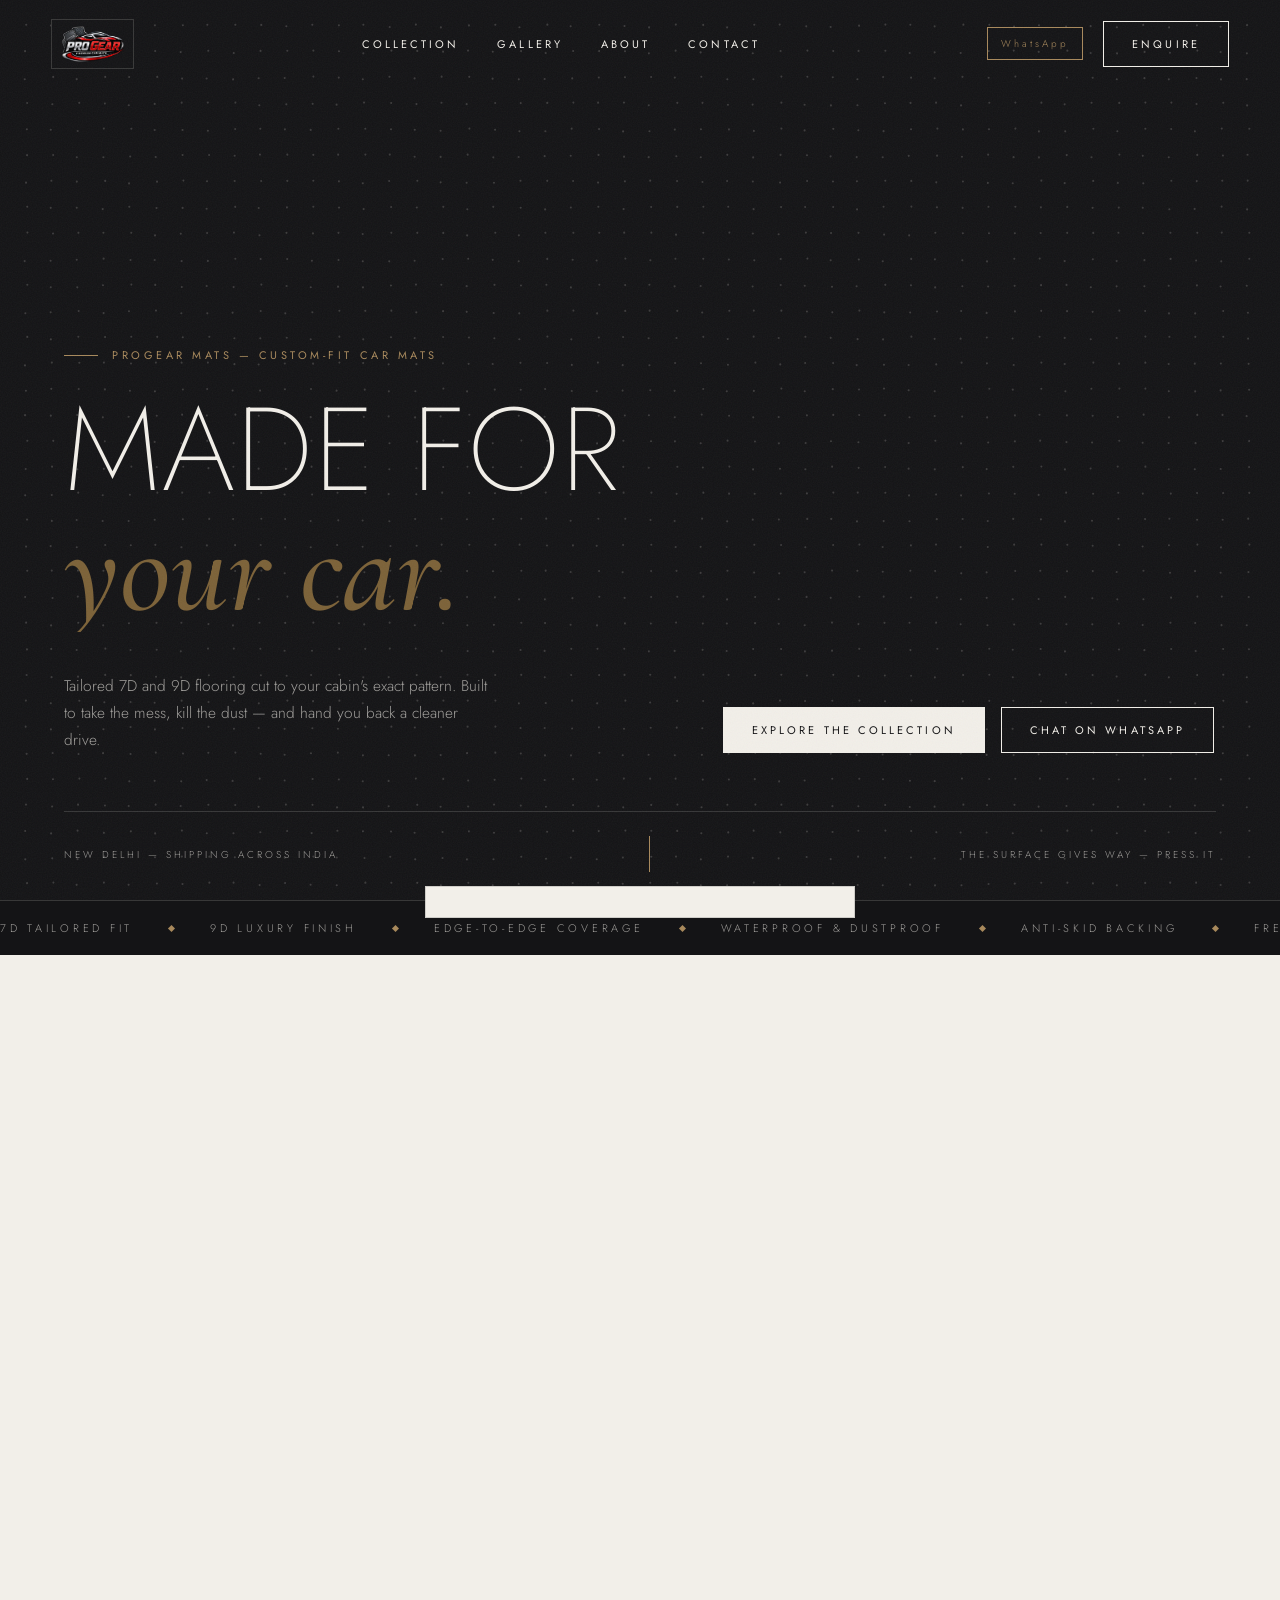
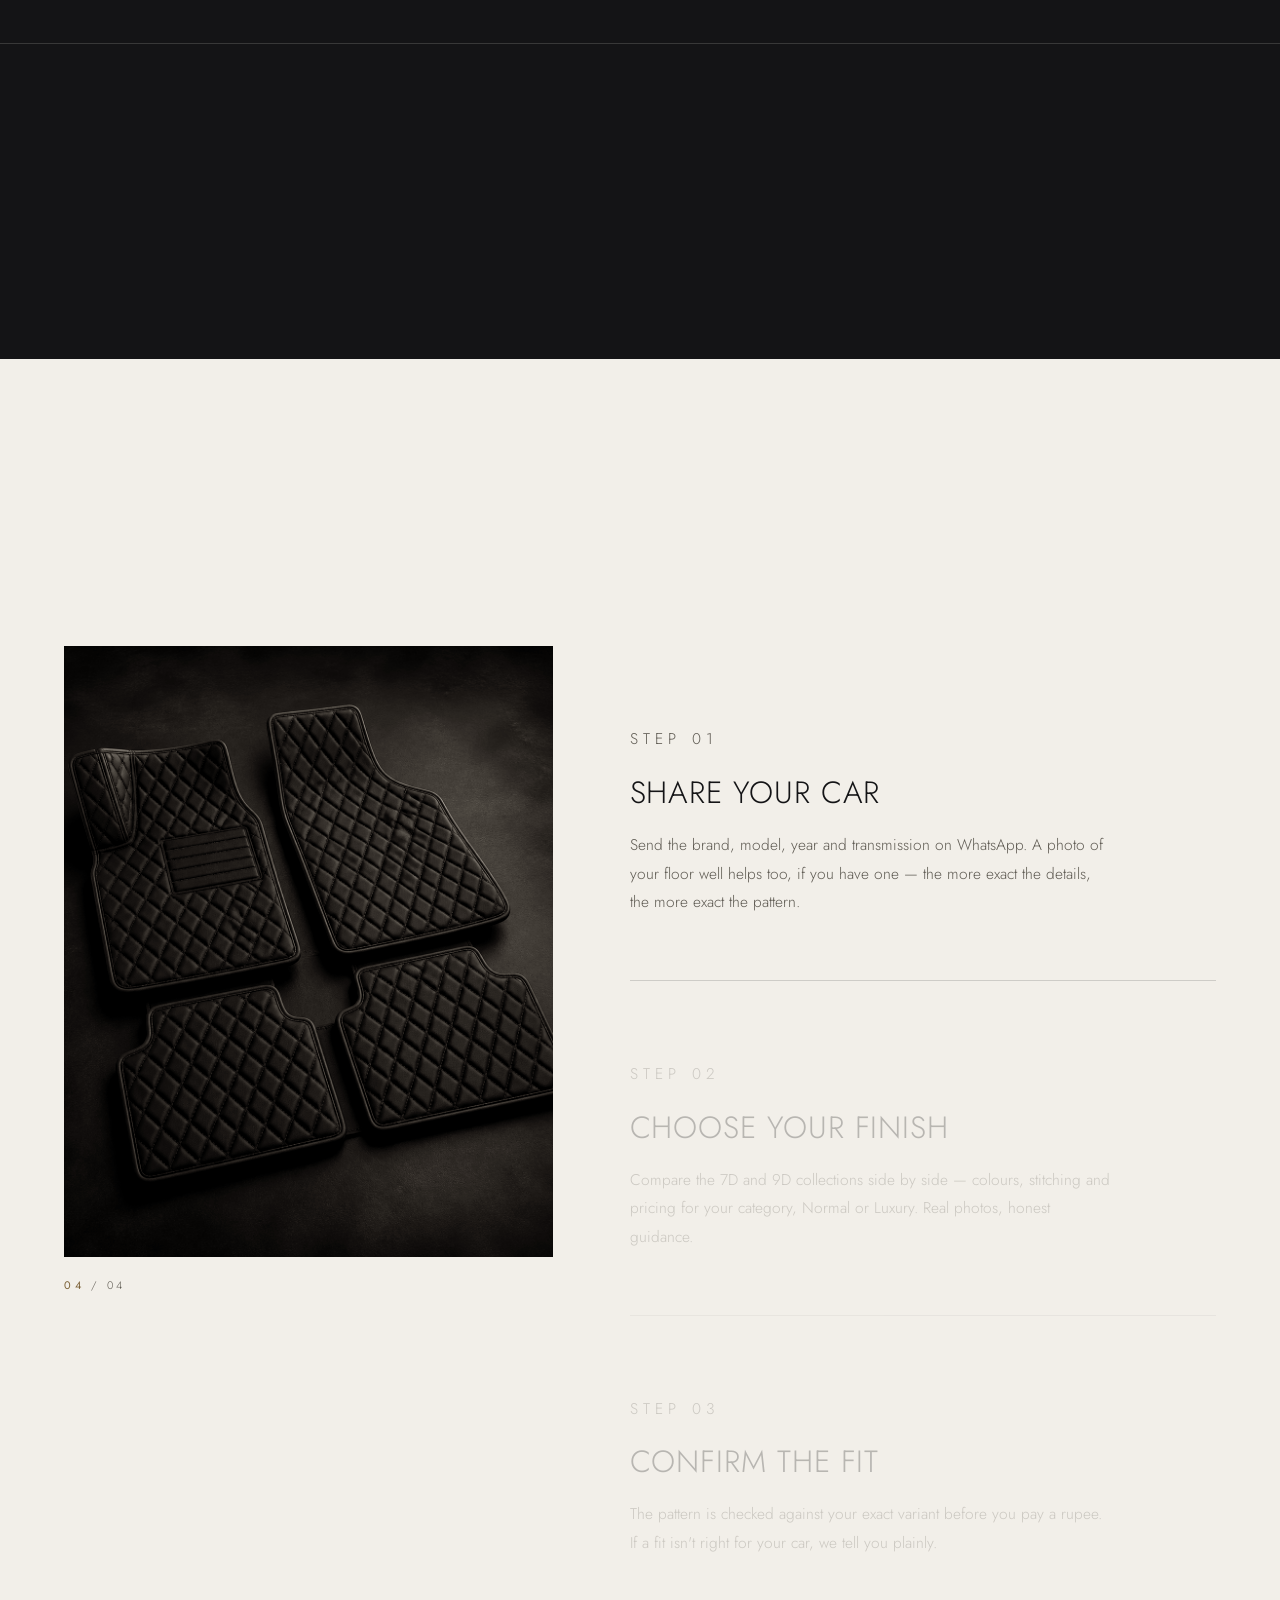
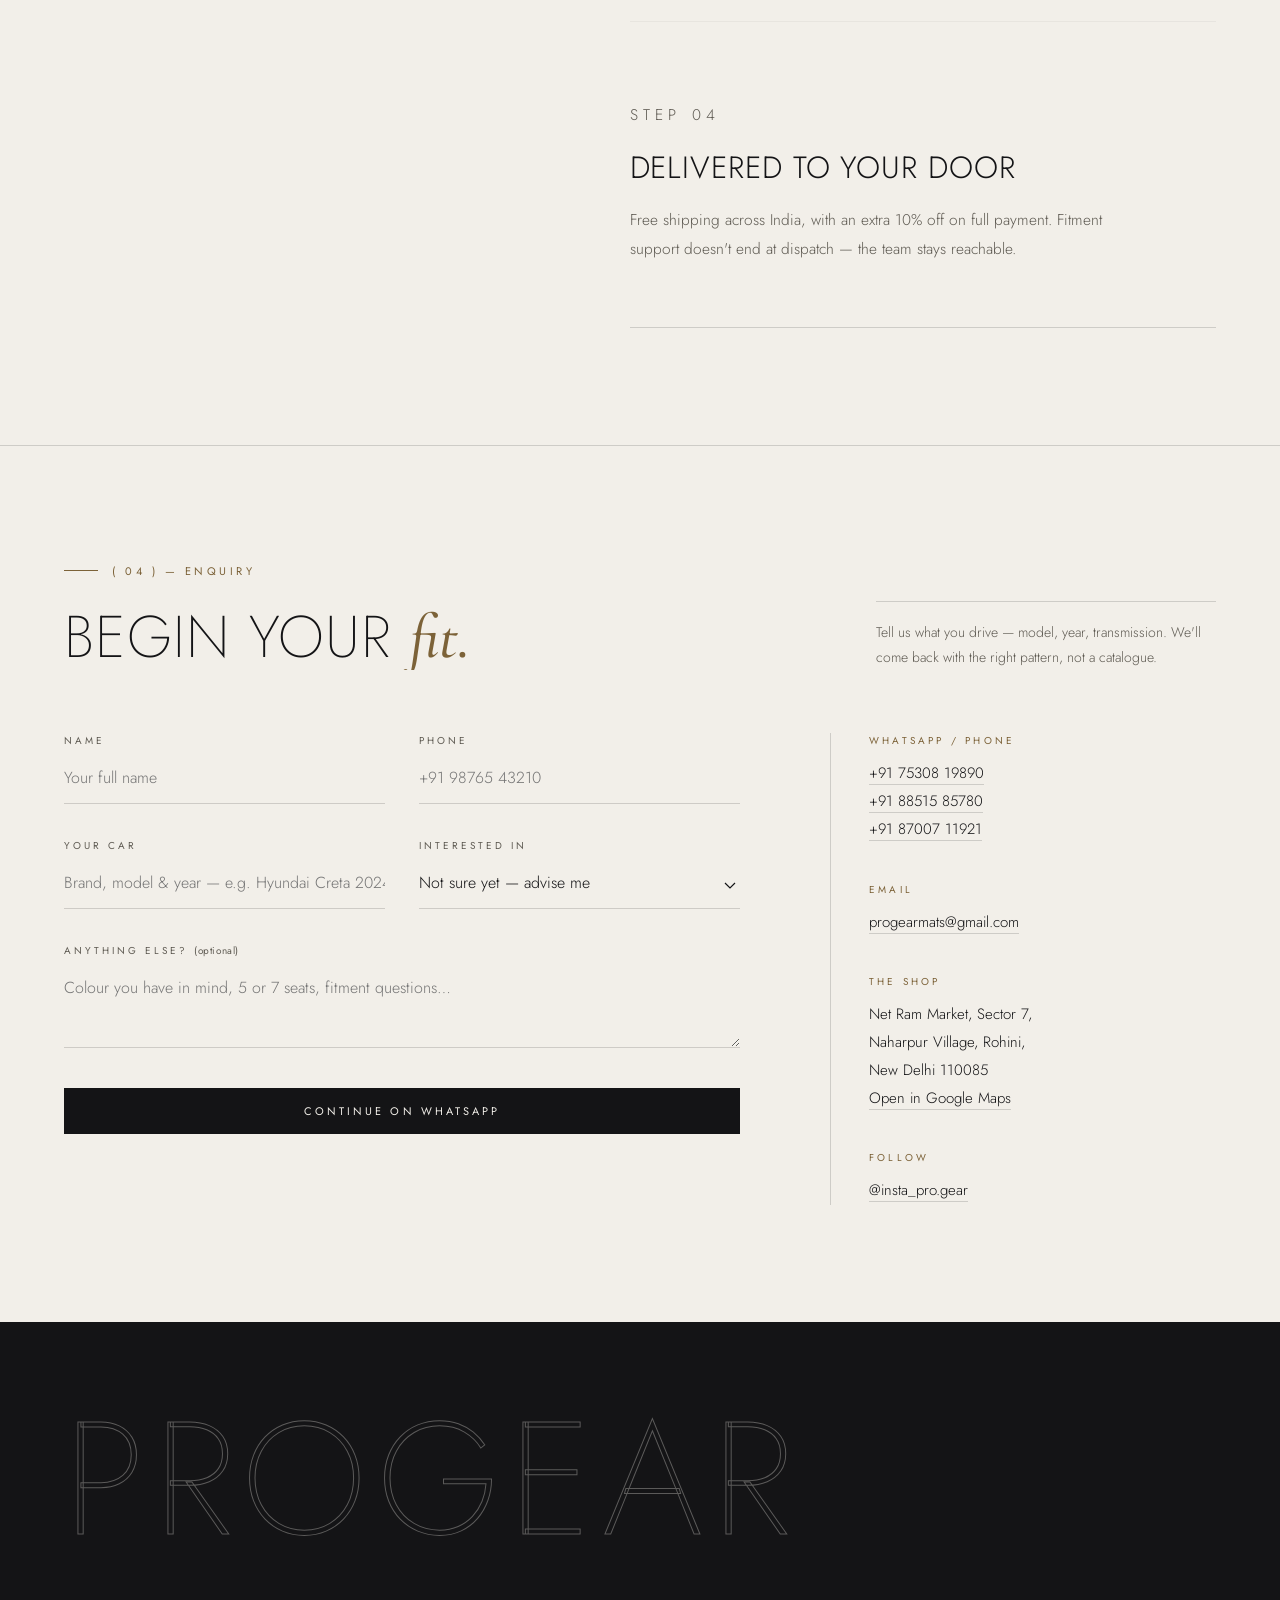
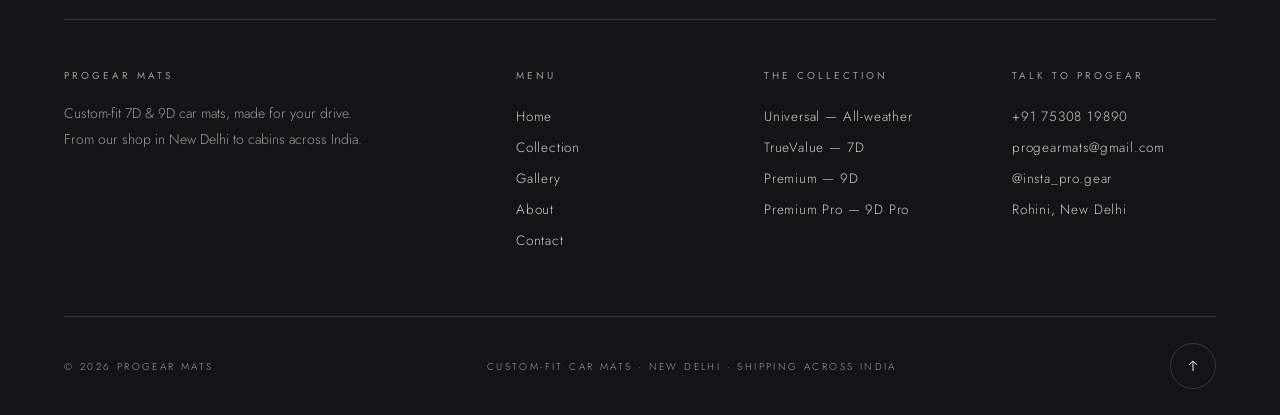
==== index.html @ 714ad8d6 "push" ====
<!DOCTYPE html>
<html lang="en">
<head>
<meta charset="UTF-8">
<meta name="viewport" content="width=device-width, initial-scale=1.0">
<title>ProGear Mats — Premium Custom-Fit Car Mats | New Delhi</title>
<meta name="description" content="Premium custom-fit 7D & 9D car mats from Rohini, New Delhi — shipped across India. Vehicle-specific patterns, colours and edge-to-edge coverage, confirmed on WhatsApp before you order.">
<link rel="icon" href="data:image/svg+xml,%3Csvg xmlns='http://www.w3.org/2000/svg' viewBox='0 0 64 64'%3E%3Crect width='64' height='64' fill='%23141416'/%3E%3Cpath d='M20 20h24v24H20z' fill='none' stroke='%23a8895c' stroke-width='2.5'/%3E%3Cpath d='M32 20l12 12-12 12-12-12z' fill='none' stroke='%23a8895c' stroke-width='2.5'/%3E%3C/svg%3E">
<link rel="preconnect" href="https://fonts.googleapis.com">
<link rel="preconnect" href="https://fonts.gstatic.com" crossorigin>
<link href="https://fonts.googleapis.com/css2?family=Jost:wght@200;300;400;500&family=Cormorant+Garamond:ital,wght@1,400;1,500&display=swap" rel="stylesheet">
<link rel="stylesheet" href="assets/site.css">
</head>
<body class="lock" id="top">

<!-- LOADER -->
<div class="loader" id="loader" aria-hidden="true">
  <div>
    <div class="loader-word">
      <span class="lw"><span style="animation-delay:.15s">P</span></span><span class="lw"><span style="animation-delay:.21s">R</span></span><span class="lw"><span style="animation-delay:.27s">O</span></span><span class="lw gap"></span><span class="lw"><span style="animation-delay:.36s">G</span></span><span class="lw"><span style="animation-delay:.42s">E</span></span><span class="lw"><span style="animation-delay:.48s">A</span></span><span class="lw"><span style="animation-delay:.54s">R</span></span>
    </div>
    <p class="loader-sub">PREMIUM CAR MATS</p>
    <div class="loader-line"><i></i></div>
  </div>
</div>

<div class="cursor-dot" id="cDot"></div>
<div class="cursor-ring" id="cRing"></div>
<div class="grain" aria-hidden="true"></div>

<!-- NAV -->
<header class="nav" id="nav">
  <a class="brand" href="index.html" aria-label="ProGear Mats — home"><span class="brand-logo"><img src="images/brand/progear-logo.png" alt="ProGear Mats — Premium Car Mats"></span></a>
  <nav class="nav-links" aria-label="Primary">
    <a href="shop.html">Collection</a>
    <a href="gallery.html">Gallery</a>
    <a href="about.html">About</a>
    <a href="contact.html">Contact</a>
  </nav>
  <div class="nav-right">
    <a class="chip" href="https://wa.me/917530819890?text=Hi%20ProGear%20Mats!%20Help%20me%20choose%20mats%20for%20my%20car." target="_blank" rel="noreferrer">WhatsApp</a>
    <a class="btn" href="contact.html">Enquire</a>
    <button class="burger" id="burger" aria-label="Menu" aria-expanded="false"><i></i><i></i></button>
  </div>
</header>

<!-- MOBILE MENU -->
<nav class="menu" id="menu" aria-label="Mobile">
  <a class="m-link" href="index.html">Home <svg viewBox="0 0 20 10" width="20" height="10" fill="none"><path d="M0 5h18M14 1l4 4-4 4" stroke="currentColor"/></svg></a>
  <a class="m-link" href="shop.html">Collection <svg viewBox="0 0 20 10" width="20" height="10" fill="none"><path d="M0 5h18M14 1l4 4-4 4" stroke="currentColor"/></svg></a>
  <a class="m-link" href="gallery.html">Gallery <svg viewBox="0 0 20 10" width="20" height="10" fill="none"><path d="M0 5h18M14 1l4 4-4 4" stroke="currentColor"/></svg></a>
  <a class="m-link" href="about.html">About <svg viewBox="0 0 20 10" width="20" height="10" fill="none"><path d="M0 5h18M14 1l4 4-4 4" stroke="currentColor"/></svg></a>
  <a class="m-link" href="contact.html">Contact <svg viewBox="0 0 20 10" width="20" height="10" fill="none"><path d="M0 5h18M14 1l4 4-4 4" stroke="currentColor"/></svg></a>
  <p class="menu-foot">+91 75308 19890 — NEW DELHI</p>
</nav>

<main>
  <!-- HERO -->
  <section class="hero" id="hero">
    <canvas id="field" aria-hidden="true"></canvas>
    <div class="hero-inner wrap" id="heroInner">
      <div class="hero-main">
        <p class="lbl" data-reveal>ProGear Mats — Custom-Fit Car Mats</p>
        <h1>
          <span class="mask" data-reveal><span class="mi">Made for</span></span>
          <span class="mask" data-reveal style="--d:.1s"><span class="mi"><em class="serif">your car.</em></span></span>
        </h1>
        <div class="hero-sub">
          <p data-reveal style="--d:.25s">Tailored 7D and 9D flooring cut to your cabin's exact pattern. Built to take the mess, kill the dust — and hand you back a cleaner drive.</p>
          <div class="hero-ctas" data-reveal style="--d:.35s">
            <a class="btn btn-solid" href="shop.html">Explore the collection</a>
            <a class="btn" href="https://wa.me/917530819890?text=Hi%20ProGear%20Mats!%20Help%20me%20choose%20mats%20for%20my%20car." target="_blank" rel="noreferrer">Chat on WhatsApp</a>
          </div>
        </div>
      </div>
      <div class="hero-meta" data-reveal style="--d:.5s">
        <span>NEW DELHI — SHIPPING ACROSS INDIA</span>
        <span class="scroll-cue" aria-hidden="true"></span>
        <span>
          <span class="hint-cursor">The surface gives way — press it</span>
          <span class="hint-tap">Tap the surface — press it</span>
        </span>
      </div>
    </div>
  </section>

  <!-- MARQUEE -->
  <div class="marquee" aria-hidden="true">
    <div class="mq-track">
      <span>7D tailored fit <i></i> 9D luxury finish <i></i> Edge-to-edge coverage <i></i> Waterproof &amp; dustproof <i></i> Anti-skid backing <i></i> Free shipping across India <i></i></span>
      <span>7D tailored fit <i></i> 9D luxury finish <i></i> Edge-to-edge coverage <i></i> Waterproof &amp; dustproof <i></i> Anti-skid backing <i></i> Free shipping across India <i></i></span>
    </div>
  </div>

  <!-- THE DIFFERENCE -->
  <section class="philo" id="difference">
    <div class="wrap philo-grid">
      <div class="philo-copy">
        <p class="lbl" data-reveal>( 01 ) — The Difference</p>
        <h2 class="h2">
          <span class="mask" data-reveal><span class="mi">The right mat</span></span>
          <span class="mask" data-reveal style="--d:.08s"><span class="mi">changes the <em class="serif">cabin.</em></span></span>
        </h2>
        <p data-reveal style="--d:.2s">ProGear Mats fits <b>premium custom-fit car mats</b> for drivers who want a cleaner, better-finished cabin — without guessing which pattern will work. From our shop in New Delhi, we've equipped daily commuters, weekend SUVs and luxury cabins alike.</p>
        <p data-reveal style="--d:.28s">Our fitment library is built on <b>real vehicles</b>. Share your model, year and variant, and the team confirms the right 7D or 9D pattern before you order. No one-size-fits-all compromises.</p>
      </div>
      <div data-reveal style="--d:.15s">
        <figure class="ph plx"><img src="images/fitments/fortuner/2.jpg" alt="9D mats fitted in a customer's Toyota Fortuner"></figure>
        <p class="ph-cap">Fig. 01 — 9D fitment, Toyota Fortuner</p>
      </div>
    </div>
  </section>

  <!-- REVIEWS QUOTE -->
  <section class="quote tint">
    <div class="wrap">
      <blockquote id="rvQuote" data-reveal>“They are just best in the business. Try once &amp; thank me later.”</blockquote>
      <cite id="rvCite" data-reveal style="--d:.15s">Ghoshit B. — Google review</cite>
      <div class="quote-link" data-reveal style="--d:.3s">
        <a class="slink" href="https://maps.app.goo.gl/ZA1jkoFLoBcjtCaw8" target="_blank" rel="noreferrer">See all reviews on Google
          <svg viewBox="0 0 12 12" width="11" height="11" fill="none" aria-hidden="true"><path d="M1 11L11 1M4 1h7v7" stroke="currentColor"/></svg>
        </a>
      </div>
    </div>
  </section>

  <!-- COLLECTION -->
  <section class="collection dark" id="collection">
    <div class="wrap">
      <div class="col-head">
        <div>
          <p class="lbl" data-reveal>( 02 ) — The Collection</p>
          <h2 class="h2">
            <span class="mask" data-reveal><span class="mi">Four finishes.</span></span>
            <span class="mask" data-reveal style="--d:.08s"><span class="mi">One <em class="serif">standard.</em></span></span>
          </h2>
        </div>
        <p class="col-note" data-reveal style="--d:.15s">Four finishes, engineered as one system — Universal, 7D, 9D and 9D Pro. Open a line for the full specification and pricing.</p>
      </div>

      <div class="plist" id="plist">
        <a class="prow" href="mats-universal.html" data-i="0" data-reveal>
          <span class="p-idx">01</span>
          <span><span class="p-name">Universal</span><span class="p-tag">All-weather · trim-to-fit</span></span>
          <span class="p-meta">From ₹2,099 — every car</span>
          <span class="p-arrow"><svg viewBox="0 0 20 10" width="20" height="10" fill="none" aria-hidden="true"><path d="M0 5h18M14 1l4 4-4 4" stroke="currentColor"/></svg></span>
        </a>
        <a class="prow" href="mats-7d.html" data-i="1" data-reveal style="--d:.06s">
          <span class="p-idx">02</span>
          <span><span class="p-name">TrueValue</span><span class="p-tag">7D · tailored fit</span></span>
          <span class="p-meta">From ₹4,999 — everyday, upgraded</span>
          <span class="p-arrow"><svg viewBox="0 0 20 10" width="20" height="10" fill="none" aria-hidden="true"><path d="M0 5h18M14 1l4 4-4 4" stroke="currentColor"/></svg></span>
        </a>
        <a class="prow" href="mats-9d.html" data-i="2" data-reveal style="--d:.12s">
          <span class="p-idx">03</span>
          <span><span class="p-name">Premium</span><span class="p-tag">9D · luxury finish</span></span>
          <span class="p-meta">From ₹6,999 — edge-to-edge</span>
          <span class="p-arrow"><svg viewBox="0 0 20 10" width="20" height="10" fill="none" aria-hidden="true"><path d="M0 5h18M14 1l4 4-4 4" stroke="currentColor"/></svg></span>
        </a>
        <a class="prow" href="mats-9d-pro.html" data-i="3" data-reveal style="--d:.18s">
          <span class="p-idx">04</span>
          <span><span class="p-name">Premium Pro</span><span class="p-tag">9D Pro · dual tones</span></span>
          <span class="p-meta">From ₹7,499 — the statement</span>
          <span class="p-arrow"><svg viewBox="0 0 20 10" width="20" height="10" fill="none" aria-hidden="true"><path d="M0 5h18M14 1l4 4-4 4" stroke="currentColor"/></svg></span>
        </a>
      </div>
    </div>

    <!-- NUMBERS -->
    <div class="numbers" id="numbers">
      <div class="wrap nums">
        <div class="num" data-reveal>
          <p class="num-v"><span class="unit">₹</span><span class="count" data-to="2099">0</span></p>
          <p class="num-k">Starting price,<br>all-weather set</p>
        </div>
        <div class="num" data-reveal style="--d:.08s">
          <p class="num-v"><span class="count" data-to="15">0</span></p>
          <p class="num-k">Real fitments<br>in the gallery</p>
        </div>
        <div class="num" data-reveal style="--d:.16s">
          <p class="num-v"><span class="count" data-to="10">0</span><span class="unit">% off</span></p>
          <p class="num-k">On full payment,<br>any collection</p>
        </div>
        <div class="num" data-reveal style="--d:.24s">
          <p class="num-v"><span class="count" data-to="4">0</span></p>
          <p class="num-k">Finishes, engineered<br>as one system</p>
        </div>
      </div>
    </div>
  </section>

  <!-- PROCESS -->
  <section class="craft" id="process">
    <div class="wrap">
      <p class="lbl" data-reveal>( 03 ) — How It Works</p>
      <h2 class="h2">
        <span class="mask" data-reveal><span class="mi">Shared, matched, <em class="serif">confirmed.</em></span></span>
      </h2>
      <div class="craft-grid">
        <div class="craft-left" data-reveal>
          <div class="craft-media" id="craftMedia">
            <img src="images/fitments/fortuner/1.jpg" alt="Custom mats fitted in a customer's car" class="on">
            <img src="images/collections/9d/02.jpg" alt="Coffee 9D finish, stitched detail">
            <img src="images/fitments/safari/2.jpg" alt="Pattern checked in a Tata Safari">
            <img src="images/studio/red-diamond.jpg" alt="A finished ProGear set, ready to ship">
          </div>
          <p class="craft-count"><span id="craftNum">01</span> / 04</p>
        </div>
        <div class="craft-steps" id="craftSteps">
          <div class="cstep on" data-step="0">
            <p class="cs-n">STEP 01</p>
            <h3>Share your car</h3>
            <p>Send the brand, model, year and transmission on WhatsApp. A photo of your floor well helps too, if you have one — the more exact the details, the more exact the pattern.</p>
          </div>
          <div class="cstep" data-step="1">
            <p class="cs-n">STEP 02</p>
            <h3>Choose your finish</h3>
            <p>Compare the 7D and 9D collections side by side — colours, stitching and pricing for your category, Normal or Luxury. Real photos, honest guidance.</p>
          </div>
          <div class="cstep" data-step="2">
            <p class="cs-n">STEP 03</p>
            <h3>Confirm the fit</h3>
            <p>The pattern is checked against your exact variant before you pay a rupee. If a fit isn't right for your car, we tell you plainly.</p>
          </div>
          <div class="cstep" data-step="3">
            <p class="cs-n">STEP 04</p>
            <h3>Delivered to your door</h3>
            <p>Free shipping across India, with an extra 10% off on full payment. Fitment support doesn't end at dispatch — the team stays reachable.</p>
          </div>
        </div>
      </div>
    </div>
  </section>

  <!-- ENQUIRY -->
  <section class="contact" id="enquire">
    <div class="wrap">
      <div class="col-head">
        <div>
          <p class="lbl" data-reveal>( 04 ) — Enquiry</p>
          <h2 class="h2">
            <span class="mask" data-reveal><span class="mi">Begin your <em class="serif">fit.</em></span></span>
          </h2>
        </div>
        <p class="ct-blurb" data-reveal style="--d:.12s">Tell us what you drive — model, year, transmission. We'll come back with the right pattern, not a catalogue.</p>
      </div>

      <div class="ct-grid">
        <form id="cForm" class="wa-form" novalidate data-reveal>
          <div class="frow">
            <div class="field">
              <label for="fName">Name</label>
              <input id="fName" type="text" autocomplete="name" placeholder="Your full name">
              <span class="err"></span>
            </div>
            <div class="field">
              <label for="fPhone">Phone</label>
              <input id="fPhone" type="tel" autocomplete="tel" placeholder="+91 98765 43210">
              <span class="err"></span>
            </div>
          </div>
          <div class="frow">
            <div class="field">
              <label for="fCar">Your car</label>
              <input id="fCar" type="text" placeholder="Brand, model &amp; year — e.g. Hyundai Creta 2024">
              <span class="err"></span>
            </div>
            <div class="field">
              <label for="fInterest">Interested in</label>
              <select id="fInterest">
                <option>Not sure yet — advise me</option>
                <option>Universal — All-weather</option>
                <option>TrueValue — 7D</option>
                <option>Premium — 9D</option>
                <option>Premium Pro — 9D Pro</option>
              </select>
              <span class="err"></span>
            </div>
          </div>
          <div class="field">
            <label for="fMsg">Anything else? <em class="opt-note">(optional)</em></label>
            <textarea id="fMsg" placeholder="Colour you have in mind, 5 or 7 seats, fitment questions…"></textarea>
            <span class="err"></span>
          </div>
          <button class="btn btn-submit" type="submit">Continue on WhatsApp</button>
          <p id="formOk">
            <svg width="14" height="14" viewBox="0 0 14 14" fill="none" aria-hidden="true"><path d="M1.5 7.5l3.6 3.6L12.5 3" stroke="currentColor" stroke-width="1.4"/></svg>
            Opening WhatsApp — your details are pre-filled.
          </p>
        </form>

        <aside class="ct-info" data-reveal style="--d:.15s">
          <div class="ci">
            <h4>WhatsApp / Phone</h4>
            <p><a href="tel:+917530819890">+91 75308 19890</a><br><a href="tel:+918851585780">+91 88515 85780</a><br><a href="tel:+918700711921">+91 87007 11921</a></p>
          </div>
          <div class="ci">
            <h4>Email</h4>
            <p><a href="mailto:progearmats@gmail.com">progearmats@gmail.com</a></p>
          </div>
          <div class="ci">
            <h4>The Shop</h4>
            <p>Net Ram Market, Sector 7,<br>Naharpur Village, Rohini,<br>New Delhi 110085<br><a href="https://maps.app.goo.gl/ZA1jkoFLoBcjtCaw8" target="_blank" rel="noreferrer">Open in Google Maps</a></p>
          </div>
          <div class="ci">
            <h4>Follow</h4>
            <p><a href="https://www.instagram.com/insta_pro.gear/" target="_blank" rel="noreferrer">@insta_pro.gear</a></p>
          </div>
        </aside>
      </div>
    </div>
  </section>
</main>

<!-- FOOTER -->
<footer>
  <div class="wrap">
    <h2 class="foot-giant" aria-hidden="true">ProGear</h2>
    <div class="foot-grid">
      <div>
        <p class="fh">ProGear Mats</p>
        <p class="foot-blurb">Custom-fit 7D &amp; 9D car mats, made for your drive. From our shop in New Delhi to cabins across India.</p>
      </div>
      <div>
        <p class="fh">Menu</p>
        <a class="flink" href="index.html">Home</a>
        <a class="flink" href="shop.html">Collection</a>
        <a class="flink" href="gallery.html">Gallery</a>
        <a class="flink" href="about.html">About</a>
        <a class="flink" href="contact.html">Contact</a>
      </div>
      <div>
        <p class="fh">The Collection</p>
        <a class="flink" href="mats-universal.html">Universal — All-weather</a>
        <a class="flink" href="mats-7d.html">TrueValue — 7D</a>
        <a class="flink" href="mats-9d.html">Premium — 9D</a>
        <a class="flink" href="mats-9d-pro.html">Premium Pro — 9D Pro</a>
      </div>
      <div>
        <p class="fh">Talk to ProGear</p>
        <a class="flink" href="tel:+917530819890">+91 75308 19890</a>
        <a class="flink" href="mailto:progearmats@gmail.com">progearmats@gmail.com</a>
        <a class="flink" href="https://www.instagram.com/insta_pro.gear/" target="_blank" rel="noreferrer">@insta_pro.gear</a>
        <a class="flink" href="https://maps.app.goo.gl/ZA1jkoFLoBcjtCaw8" target="_blank" rel="noreferrer">Rohini, New Delhi</a>
      </div>
    </div>
    <div class="foot-bot">
      <span>© 2026 ProGear Mats</span>
      <span>Custom-fit car mats · New Delhi · Shipping across India</span>
      <a class="top-btn" href="#top" aria-label="Back to top">
        <svg width="10" height="12" viewBox="0 0 10 12" fill="none" aria-hidden="true"><path d="M5 11V1M1 5l4-4 4 4" stroke="currentColor"/></svg>
      </a>
    </div>
  </div>
</footer>

<!-- PEEK PREVIEW -->
<div class="peek" id="peek" aria-hidden="true">
  <div class="ptile"><small>ProGear Essentials</small><strong>Every car. <em>Every day.</em></strong></div>
  <img src="images/collections/7d/01-full-black.jpg" alt="">
  <img src="images/collections/9d/04.jpg" alt="">
  <img src="images/collections/9d-pro/01.jpg" alt="">
</div>

<!-- WHATSAPP FLOAT -->
<a class="wa-float" id="waFloat" href="https://wa.me/917530819890?text=Hi%20ProGear%20Mats%2C%20help%20me%20choose%20mats%20for%20my%20car." target="_blank" rel="noreferrer">
  <svg width="18" height="18" viewBox="0 0 24 24" fill="currentColor" aria-hidden="true"><path d="M12 2a10 10 0 0 0-8.6 15.1L2 22l5-1.3A10 10 0 1 0 12 2zm0 18.2c-1.5 0-2.9-.4-4.1-1.1l-.3-.2-3 .8.8-2.9-.2-.3A8.2 8.2 0 1 1 12 20.2zm4.6-6.1c-.3-.1-1.5-.7-1.7-.8-.2-.1-.4-.1-.6.1-.2.3-.6.8-.8 1-.1.2-.3.2-.5.1a6.7 6.7 0 0 1-3.3-2.9c-.3-.4 0-.5.1-.7l.4-.5c.1-.2.2-.3.3-.5v-.5c0-.1-.6-1.4-.8-1.9-.2-.5-.4-.4-.6-.4h-.5c-.2 0-.5.1-.7.3-.2.3-.9.9-.9 2.2s.9 2.5 1.1 2.7c.1.2 1.8 2.8 4.4 3.9.6.3 1.1.4 1.5.6.6.2 1.2.2 1.6.1.5-.1 1.5-.6 1.7-1.2.2-.6.2-1.1.2-1.2-.1-.1-.2-.2-.5-.3z"/></svg>
  <span>WhatsApp us</span>
</a>

<!-- TOAST -->
<div class="toast" id="toast" role="status">
  <span id="toastLabel"></span>
  <span id="toastMsg"></span>
</div>

<script src="assets/site.js"></script>
</body>
</html>
---- assets/site.css ----
/* ============================================================
   PROGEAR MATS — site stylesheet
   Design language carried over from progear-mats.html
   (editorial dark/ivory system, Jost + Cormorant Garamond,
   bronze accent, thin rules, mask reveals, custom cursor)
   ============================================================ */

/* ============ BASE ============ */
*{margin:0;padding:0;box-sizing:border-box}
:root{
  --ink:#141416; --ink2:#1b1b1e;
  --paper:#f2efe9; --paper2:#e9e5db;
  --mut:#5f5b53; --mutd:rgba(242,239,233,.62);
  --linel:rgba(20,20,22,.16); --lined:rgba(242,239,233,.16);
  --acc:#a8895c; --accd:#7c6238;
  --navh:88px;
  --ease:cubic-bezier(.19,1,.22,1);
}
html{scroll-behavior:smooth;scroll-padding-top:110px}
body{font-family:'Jost',sans-serif;font-weight:300;background:var(--paper);color:var(--ink);-webkit-font-smoothing:antialiased;overflow-x:hidden}
body.lock{overflow:hidden}
::selection{background:var(--acc);color:var(--ink)}
img{display:block;max-width:100%}
a{color:inherit;text-decoration:none}
button{font:inherit;background:none;border:0;color:inherit;cursor:pointer}
::-webkit-scrollbar{width:9px}
::-webkit-scrollbar-track{background:var(--paper)}
::-webkit-scrollbar-thumb{background:#b9b2a4;border:2px solid var(--paper)}
@media(pointer:fine){body,a,button,input,select,textarea,label{cursor:none}}

.wrap{width:min(1440px,100%);margin:0 auto;padding-inline:clamp(20px,5vw,72px)}
.lbl{display:flex;align-items:center;gap:14px;font-size:11px;letter-spacing:.32em;text-transform:uppercase;font-weight:400;color:var(--accd)}
.lbl::before{content:'';width:34px;height:1px;background:var(--accd);flex:none}
.dark .lbl{color:var(--acc)}.dark .lbl::before{background:var(--acc)}
.h2{font-weight:200;text-transform:uppercase;letter-spacing:.015em;line-height:1.05;font-size:clamp(2.2rem,4.6vw,4.1rem);margin-top:26px}
.h1{font-weight:200;text-transform:uppercase;letter-spacing:.01em;line-height:1.02;font-size:clamp(2.7rem,6.8vw,5.8rem);margin-top:26px}
.serif{font-family:'Cormorant Garamond',serif;font-style:italic;font-weight:500;text-transform:none;font-size:1.06em;letter-spacing:0;color:var(--accd)}
.dark .serif{color:var(--acc)}
.dark{background:var(--ink);color:var(--paper)}
.tint{background:var(--paper2)}
.lede{max-width:560px;color:var(--mut);line-height:1.85;font-size:15.5px;margin-top:28px}
.dark .lede{color:var(--mutd)}

/* ============ REVEALS ============ */
[data-reveal]{opacity:0;transform:translateY(30px);transition:opacity .9s var(--ease),transform 1.05s var(--ease);transition-delay:var(--d,0s)}
[data-reveal].in{opacity:1;transform:none}
.mask{display:block;overflow:hidden}
.mask[data-reveal]{opacity:1;transform:none}
.mask .mi{display:block;transform:translateY(115%);transition:transform 1.2s var(--ease) var(--d,0s)}
.mask[data-reveal].in .mi{transform:none}

/* ============ GRAIN / CURSOR ============ */
.grain{position:fixed;inset:0;z-index:95;pointer-events:none;opacity:.05;background:url("data:image/svg+xml,%3Csvg xmlns='http://www.w3.org/2000/svg' width='180' height='180'%3E%3Cfilter id='n'%3E%3CfeTurbulence type='fractalNoise' baseFrequency='0.8' numOctaves='2' stitchTiles='stitch'/%3E%3C/filter%3E%3Crect width='180' height='180' filter='url(%23n)'/%3E%3C/svg%3E") repeat;background-size:180px}
.cursor-dot,.cursor-ring{position:fixed;top:0;left:0;pointer-events:none;z-index:100;border-radius:50%;opacity:0;transition:opacity .4s}
.cursor-dot.live,.cursor-ring.live{opacity:1}
.cursor-dot{width:6px;height:6px;margin:-3px 0 0 -3px;background:var(--acc)}
.cursor-ring{width:36px;height:36px;margin:-18px 0 0 -18px;border:1px solid rgba(168,137,92,.75);transition:width .35s var(--ease),height .35s var(--ease),margin .35s var(--ease),opacity .4s,border-color .35s}
.cursor-ring.grow{width:64px;height:64px;margin:-32px 0 0 -32px;border-color:rgba(168,137,92,.4)}
@media(pointer:coarse){.cursor-dot,.cursor-ring{display:none}}

/* ============ LOADER (home) ============ */
.loader{position:fixed;inset:0;background:var(--ink);z-index:120;display:grid;place-items:center;transition:transform .9s cubic-bezier(.76,0,.24,1)}
.loader.done{transform:translateY(-101%)}
.loader-word{display:flex;font-size:clamp(2.4rem,7vw,5rem);font-weight:200;letter-spacing:.14em;color:var(--paper)}
.lw{overflow:hidden;display:inline-block}
.lw.gap{width:.45em}
.lw span{display:inline-block;transform:translateY(115%);animation:lup .9s var(--ease) forwards}
@keyframes lup{to{transform:none}}
.loader-sub{margin-top:18px;font-size:10px;letter-spacing:.52em;color:var(--mutd);text-align:center;text-indent:.52em;opacity:0;animation:lfade .8s .95s forwards}
@keyframes lfade{to{opacity:1}}
.loader-line{width:min(300px,54vw);height:1px;background:var(--lined);margin:28px auto 0}
.loader-line i{display:block;height:100%;background:var(--acc);transform:scaleX(0);transform-origin:left;animation:lln 1.5s .35s cubic-bezier(.65,0,.35,1) forwards}
@keyframes lln{to{transform:scaleX(1)}}

/* ============ NAV ============ */
.nav{position:fixed;top:0;left:0;right:0;z-index:80;display:flex;align-items:center;justify-content:space-between;height:var(--navh);padding-inline:clamp(20px,4vw,56px);color:var(--paper);border-bottom:1px solid transparent;transition:background .5s,height .5s var(--ease),border-color .5s,color .5s}
.nav.scrolled{background:var(--paper);color:var(--ink);border-bottom-color:var(--linel);height:72px}
.nav.on-light{color:var(--ink)}
.nav.on-light .btn:hover,.nav.scrolled .btn:hover{background:var(--ink);color:var(--paper);border-color:var(--ink)}
body.menu-open .nav{background:transparent;color:var(--paper);border-bottom-color:transparent;height:var(--navh)}
.brand{display:flex;align-items:center}
.brand-logo{display:flex;align-items:center;height:50px;padding:5px 9px;background:var(--ink);border:1px solid var(--lined);transition:border-color .5s}
.brand-logo img{height:100%;width:auto;display:block}
.nav-links{display:flex;gap:38px}
.nav-links a{position:relative;font-size:11px;letter-spacing:.28em;text-transform:uppercase;font-weight:400}
.nav-links a::after{content:'';position:absolute;left:0;bottom:-7px;width:100%;height:1px;background:currentColor;transform:scaleX(0);transform-origin:right;transition:transform .5s var(--ease)}
.nav-links a:hover::after,.nav-links a.active::after{transform:scaleX(1);transform-origin:left}
.nav-right{display:flex;align-items:center;gap:20px}
.chip{font-size:10px;letter-spacing:.3em;border:1px solid var(--acc);color:var(--acc);padding:8px 13px;transition:background .35s,color .35s}
.chip:hover{background:var(--acc);color:var(--ink)}
.btn{display:inline-flex;align-items:center;justify-content:center;gap:12px;font-size:11px;letter-spacing:.28em;text-transform:uppercase;font-weight:400;padding:14px 28px;border:1px solid currentColor;transition:background .45s var(--ease),color .45s var(--ease),border-color .45s var(--ease)}
.nav .btn:hover{background:var(--paper);color:var(--ink);border-color:var(--paper)}
.nav.scrolled .btn:hover{background:var(--ink);color:var(--paper);border-color:var(--ink)}
.dark .btn:hover{background:var(--paper);color:var(--ink);border-color:var(--paper)}
.burger{display:none;width:42px;height:42px;position:relative}
.burger i{position:absolute;left:9px;right:9px;height:1px;background:currentColor;transition:transform .45s var(--ease),top .45s var(--ease)}
.burger i:first-child{top:16px}.burger i:last-child{top:25px}
.burger.x i:first-child{top:20.5px;transform:rotate(45deg)}
.burger.x i:last-child{top:20.5px;transform:rotate(-45deg)}

/* ============ MENU (mobile) ============ */
.menu{position:fixed;inset:0;background:var(--ink);color:var(--paper);z-index:75;display:flex;flex-direction:column;justify-content:center;padding:0 clamp(24px,8vw,80px);clip-path:inset(0 0 100% 0);visibility:hidden;transition:clip-path .7s var(--ease),visibility 0s .7s}
.menu.open{clip-path:inset(0 0 0 0);visibility:visible;transition:clip-path .7s var(--ease)}
.m-link{font-size:clamp(1.9rem,7.5vw,3rem);font-weight:200;text-transform:uppercase;letter-spacing:.04em;padding:16px 0;border-bottom:1px solid var(--lined);display:flex;justify-content:space-between;align-items:center;opacity:0;transform:translateY(24px);transition:opacity .5s,transform .6s var(--ease),color .3s}
.m-link svg{width:22px;color:var(--acc)}
.m-link:hover{color:var(--acc)}
.menu.open .m-link{opacity:1;transform:none}
.menu.open .m-link:nth-child(2){transition-delay:.08s}
.menu.open .m-link:nth-child(3){transition-delay:.15s}
.menu.open .m-link:nth-child(4){transition-delay:.22s}
.menu.open .m-link:nth-child(5){transition-delay:.29s}
.menu.open .m-link:nth-child(6){transition-delay:.36s}
.menu-foot{margin-top:44px;font-size:10.5px;letter-spacing:.3em;color:var(--mutd);text-transform:uppercase}

/* ============ HERO (home) ============ */
.hero{position:relative;min-height:100svh;background:var(--ink);color:var(--paper);display:flex;overflow:hidden}
#field{position:absolute;inset:0;z-index:0}
.hero-inner{position:relative;z-index:2;display:flex;flex-direction:column;flex:1;width:100%;pointer-events:none}
.hero-inner a{pointer-events:auto}
.hero-main{margin-top:auto;padding-top:calc(var(--navh) + 5vh);max-width:1150px}
.hero .lbl{color:var(--acc)}.hero .lbl::before{background:var(--acc)}
h1{font-size:clamp(3.1rem,9.2vw,8rem);font-weight:200;letter-spacing:.01em;line-height:.99;text-transform:uppercase;margin-top:28px}
.hero-sub{display:flex;flex-wrap:wrap;gap:34px;align-items:flex-end;justify-content:space-between;margin-top:40px}
.hero-sub p{max-width:430px;color:var(--mutd);font-size:15.5px;line-height:1.75}
.hero-ctas{display:flex;gap:16px;flex-wrap:wrap}
.btn-solid{background:var(--paper);color:var(--ink);border-color:var(--paper)}
.btn-solid:hover{background:transparent;color:var(--paper);border-color:var(--paper)}
.hero .btn:not(.btn-solid):hover{background:var(--paper);color:var(--ink);border-color:var(--paper)}
.hero-meta{display:flex;justify-content:space-between;align-items:center;gap:24px;flex-wrap:wrap;padding:24px 0 28px;margin-top:58px;border-top:1px solid var(--lined);font-size:10px;letter-spacing:.3em;text-transform:uppercase;color:var(--mutd)}
.scroll-cue{width:1px;height:36px;position:relative;overflow:hidden;flex:none}
.scroll-cue::after{content:'';position:absolute;inset:0;background:var(--acc);animation:cue 2.2s var(--ease) infinite}
@keyframes cue{0%{transform:translateY(-100%)}55%{transform:translateY(0)}100%{transform:translateY(102%)}}
@media(pointer:fine){.hint-tap{display:none}}
@media(pointer:coarse){.hint-cursor{display:none}}

/* ============ MARQUEE ============ */
.marquee{background:var(--ink);color:var(--mutd);border-top:1px solid var(--lined);overflow:hidden;padding:19px 0}
.mq-track{display:flex;width:max-content;animation:mq 38s linear infinite}
.mq-track>span{display:flex;align-items:center;gap:36px;padding-right:36px;font-size:11px;letter-spacing:.34em;text-transform:uppercase;white-space:nowrap}
.mq-track i{width:5px;height:5px;background:var(--acc);transform:rotate(45deg);flex:none}
@keyframes mq{to{transform:translateX(-50%)}}

/* ============ EDITORIAL SPLIT (philo / about intro) ============ */
.philo{padding-block:clamp(95px,13vh,160px)}
.philo-grid{display:grid;grid-template-columns:minmax(0,7fr) minmax(0,4fr);gap:clamp(44px,6vw,110px);align-items:end}
.philo-copy p{max-width:560px;color:var(--mut);line-height:1.85;font-size:15.5px;margin-top:26px}
.philo-copy p b{font-weight:400;color:var(--ink)}
.philo .ph{aspect-ratio:4/5}
.ph{position:relative;overflow:hidden;background:#191a1c}
.ph img{width:100%;height:100%;object-fit:cover;filter:grayscale(1) contrast(1.08) brightness(.84)}
.ph::after{content:'';position:absolute;inset:0;background:#8f7350;mix-blend-mode:soft-light;opacity:.45;pointer-events:none}
.ph-cap{margin-top:16px;font-size:10px;letter-spacing:.3em;text-transform:uppercase;color:var(--mut)}
.ph.plx img{position:absolute;top:-6%;left:0;height:112%;will-change:transform}

/* ============ QUOTE ============ */
.quote{padding-block:clamp(95px,14vh,170px)}
.quote blockquote{font-family:'Cormorant Garamond',serif;font-style:italic;font-weight:500;font-size:clamp(1.7rem,3.6vw,3.1rem);line-height:1.32;max-width:980px;margin:0 auto;text-align:center;transition:opacity .5s var(--ease)}
.quote blockquote.fade{opacity:0}
.quote cite{display:block;margin-top:34px;font-style:normal;font-size:10.5px;letter-spacing:.34em;text-transform:uppercase;color:var(--mut);text-align:center;transition:opacity .5s var(--ease)}
.quote cite.fade{opacity:0}
.quote cite::before{content:'';display:inline-block;width:34px;height:1px;background:var(--acc);vertical-align:middle;margin-right:16px}
.quote-link{display:flex;justify-content:center;margin-top:40px}

/* ============ COLLECTION ROWS ============ */
.collection{padding-top:clamp(95px,13vh,160px)}
.col-head{display:grid;grid-template-columns:1fr auto;align-items:end;gap:44px;margin-bottom:clamp(44px,6vh,72px)}
.col-note{max-width:300px;font-size:13px;line-height:1.8;color:var(--mutd);border-top:1px solid var(--lined);padding-top:18px}
.plist{border-top:1px solid var(--lined)}
.prow{display:grid;grid-template-columns:70px 1fr auto 60px;align-items:center;gap:clamp(16px,3vw,44px);padding:33px 0;border-bottom:1px solid var(--lined);transition:background .4s}
.prow:hover{background:rgba(242,239,233,.035)}
.prow:focus-visible{outline:1px solid var(--acc);outline-offset:-1px}
.p-idx{font-size:11px;letter-spacing:.3em;color:var(--mutd)}
.p-name{display:block;font-size:clamp(1.65rem,3.4vw,2.9rem);font-weight:200;text-transform:uppercase;letter-spacing:.02em;transition:transform .55s var(--ease)}
.prow:hover .p-name{transform:translateX(14px)}
.p-tag{display:block;font-size:10.5px;letter-spacing:.3em;text-transform:uppercase;color:var(--acc);margin-top:9px;font-weight:400}
.p-meta{font-size:10.5px;letter-spacing:.26em;color:var(--mutd);text-transform:uppercase;text-align:right}
.p-arrow{justify-self:end;width:46px;height:46px;border:1px solid var(--lined);border-radius:50%;display:grid;place-items:center;color:var(--paper);transition:background .45s var(--ease),border-color .45s,color .45s,transform .55s var(--ease)}
.prow:hover .p-arrow{background:var(--acc);border-color:var(--acc);color:var(--ink);transform:rotate(-45deg)}
.peek{position:fixed;top:0;left:0;width:290px;aspect-ratio:3/4;z-index:40;pointer-events:none;opacity:0;scale:.88;transition:opacity .4s var(--ease),scale .45s var(--ease);border:1px solid rgba(242,239,233,.2)}
.peek.on{opacity:1;scale:1}
.peek img,.peek .ptile{position:absolute;inset:0;width:100%;height:100%;object-fit:cover;opacity:0;transition:opacity .45s}
.peek img{filter:grayscale(1) contrast(1.08) brightness(.8)}
.peek img.on,.peek .ptile.on{opacity:1}
.peek::after{content:'';position:absolute;inset:0;background:#8f7350;mix-blend-mode:soft-light;opacity:.4}
.ptile{background:var(--ink2);display:flex;flex-direction:column;justify-content:flex-end;padding:22px;gap:8px}
.ptile small{font-size:9px;letter-spacing:.34em;color:var(--acc);text-transform:uppercase}
.ptile strong{font-weight:200;font-size:1.35rem;line-height:1.15;text-transform:uppercase;color:var(--paper)}
.ptile strong em{font-family:'Cormorant Garamond',serif;font-style:italic;text-transform:none;color:var(--acc)}
@media(pointer:coarse){.peek{display:none}}

/* ============ NUMBERS ============ */
.numbers{border-top:1px solid var(--lined);margin-top:clamp(80px,11vh,130px);padding-block:clamp(70px,9vh,115px)}
.nums{display:grid;grid-template-columns:repeat(4,1fr);gap:clamp(28px,4vw,60px)}
.num{border-left:1px solid var(--lined);padding-left:clamp(18px,2vw,30px)}
.num:first-child{border-left:0;padding-left:0}
.num:nth-child(3){margin-top:38px}
.num-v{font-size:clamp(2.5rem,4.8vw,4.3rem);font-weight:200;line-height:1;display:flex;align-items:baseline;gap:9px}
.num-v .unit{font-size:11.5px;letter-spacing:.22em;color:var(--acc);text-transform:uppercase}
.num-k{margin-top:16px;font-size:10.5px;letter-spacing:.26em;color:var(--mutd);text-transform:uppercase;line-height:1.8}

/* ============ CRAFT / PROCESS ============ */
.craft{padding-block:clamp(95px,13vh,160px)}
.craft-grid{display:grid;grid-template-columns:minmax(0,5fr) minmax(0,6fr);gap:clamp(44px,6vw,110px);margin-top:clamp(50px,7vh,80px)}
.craft-left{position:sticky;top:110px;align-self:start}
.craft-media{position:relative;aspect-ratio:4/5;overflow:hidden;background:#191a1c}
.craft-media img{position:absolute;inset:0;width:100%;height:100%;object-fit:cover;opacity:0;transition:opacity .8s var(--ease);filter:grayscale(1) contrast(1.08) brightness(.85)}
.craft-media img.on{opacity:1}
.craft-media::after{content:'';position:absolute;inset:0;background:#8f7350;mix-blend-mode:soft-light;opacity:.45;pointer-events:none}
.craft-count{margin-top:20px;font-size:11px;letter-spacing:.34em;color:var(--mut)}
#craftNum{color:var(--accd);font-weight:400;display:inline-block}
#craftNum.tick{animation:tick .5s var(--ease)}
@keyframes tick{0%{opacity:0;transform:translateY(9px)}100%{opacity:1;transform:none}}
.cstep{padding:clamp(42px,7vh,80px) 0;border-bottom:1px solid var(--linel);opacity:.26;transition:opacity .65s}
.cstep.on{opacity:1}
.cs-n{font-size:10.5px;letter-spacing:.34em;color:var(--accd)}
.cstep h3{margin-top:16px;font-weight:300;font-size:clamp(1.5rem,2.4vw,2.1rem);text-transform:uppercase;letter-spacing:.03em}
.cstep p{margin-top:16px;max-width:480px;color:var(--mut);line-height:1.85;font-size:15.5px}

/* ============ CONTACT / FORM ============ */
.contact{border-top:1px solid var(--linel);padding-block:clamp(95px,13vh,160px)}
.ct-blurb{max-width:340px;font-size:14px;line-height:1.8;color:var(--mut);border-top:1px solid var(--linel);padding-top:18px}
.ct-grid{display:grid;grid-template-columns:minmax(0,7fr) minmax(0,4fr);gap:clamp(44px,7vw,120px);margin-top:clamp(50px,7vh,80px)}
.field{margin-bottom:34px;position:relative}
.field label{display:block;font-size:10px;letter-spacing:.3em;text-transform:uppercase;color:var(--mut);margin-bottom:10px;font-weight:400}
.field input,.field select,.field textarea{width:100%;background:transparent;border:0;border-bottom:1px solid var(--linel);border-radius:0;padding:8px 0 14px;font:300 16px 'Jost',sans-serif;color:var(--ink);transition:border-color .4s}
.field :focus{outline:none;border-bottom-color:var(--accd)}
.field textarea{resize:vertical;min-height:80px}
.field select{appearance:none;background-image:url("data:image/svg+xml,%3Csvg xmlns='http://www.w3.org/2000/svg' width='12' height='8' viewBox='0 0 12 8'%3E%3Cpath d='M1 1l5 5 5-5' fill='none' stroke='%23141416' stroke-width='1.2'/%3E%3C/svg%3E");background-repeat:no-repeat;background-position:right 4px center;padding-right:28px}
.invalid{border-bottom-color:#a2492f!important}
.err{position:absolute;right:0;top:2px;font-size:9.5px;letter-spacing:.14em;color:#a2492f;text-transform:uppercase}
.frow{display:grid;grid-template-columns:1fr 1fr;gap:34px}
#formOk{display:none;align-items:center;gap:10px;margin-top:20px;font-size:11.5px;letter-spacing:.18em;text-transform:uppercase;color:var(--accd)}
#formOk.show{display:flex}
#formOk svg{color:var(--accd);flex:none}
.btn-submit{width:100%;background:var(--ink);color:var(--paper);border-color:var(--ink)}
.btn-submit:hover{background:var(--accd);border-color:var(--accd);color:var(--paper)}
.btn-submit:disabled{opacity:.55}
.ct-info{border-left:1px solid var(--linel);padding-left:clamp(24px,3vw,48px);display:flex;flex-direction:column;gap:38px}
.ci h4{font-size:10px;letter-spacing:.32em;color:var(--accd);text-transform:uppercase;font-weight:400;margin-bottom:12px}
.ci p,.ci a{font-size:15px;line-height:1.85;font-weight:300}
.ci a{border-bottom:1px solid var(--linel);transition:border-color .3s,color .3s}
.ci a:hover{color:var(--accd);border-color:var(--accd)}

/* ============ FOOTER ============ */
footer{background:var(--ink);color:var(--paper);padding-top:clamp(70px,9vh,115px)}
.foot-giant{font-size:clamp(3.2rem,12.5vw,11.5rem);font-weight:200;letter-spacing:.06em;line-height:.95;text-transform:uppercase;color:transparent;-webkit-text-stroke:1px rgba(242,239,233,.32);transition:-webkit-text-stroke-color 1s var(--ease);user-select:none}
.foot-giant:hover{-webkit-text-stroke-color:var(--acc)}
.foot-grid{display:grid;grid-template-columns:2fr 1fr 1fr 1fr;gap:44px;margin-top:64px;padding-top:48px;border-top:1px solid var(--lined)}
.fh{font-size:10px;letter-spacing:.3em;color:var(--mutd);text-transform:uppercase;margin-bottom:18px;font-weight:400}
.foot-blurb{max-width:300px;color:var(--mutd);font-size:14px;line-height:1.85}
footer .flink{display:block;font-size:13.5px;letter-spacing:.06em;color:rgba(242,239,233,.85);line-height:2.3;transition:color .3s;width:fit-content}
footer .flink:hover{color:var(--acc)}
.foot-bot{display:flex;justify-content:space-between;align-items:center;gap:20px;flex-wrap:wrap;padding:26px 0;margin-top:60px;border-top:1px solid var(--lined);font-size:10px;letter-spacing:.24em;color:var(--mutd);text-transform:uppercase}
.top-btn{width:46px;height:46px;border:1px solid var(--lined);border-radius:50%;display:grid;place-items:center;color:var(--paper);transition:background .4s var(--ease),border-color .4s,color .4s}
.top-btn:hover{background:var(--acc);border-color:var(--acc);color:var(--ink)}

/* ============ TOAST ============ */
.toast{position:fixed;left:50%;bottom:30px;transform:translate(-50%,150%);z-index:110;background:var(--paper);color:var(--ink);display:flex;align-items:center;gap:16px;padding:15px 22px;border:1px solid var(--linel);min-width:min(430px,92vw);transition:transform .55s var(--ease)}
.toast.show{transform:translate(-50%,0)}
#toastLabel{font-size:9.5px;letter-spacing:.3em;color:var(--accd);text-transform:uppercase;white-space:nowrap;border-right:1px solid var(--linel);padding-right:16px;font-weight:400}
#toastMsg{font-size:13px;letter-spacing:.04em}

/* ============ WHATSAPP FLOAT ============ */
.wa-float{position:fixed;right:24px;bottom:24px;z-index:90;display:inline-flex;align-items:center;gap:12px;background:var(--ink);color:var(--paper);border:1px solid rgba(242,239,233,.2);padding:14px 20px;font-size:10px;letter-spacing:.28em;text-transform:uppercase;opacity:0;transform:translateY(140%);transition:transform .6s var(--ease),opacity .5s,background .35s,color .35s,border-color .35s}
.wa-float.show{opacity:1;transform:none}
.wa-float svg{color:var(--acc);flex:none;transition:color .35s}
.wa-float:hover{background:var(--acc);border-color:var(--acc);color:var(--ink)}
.wa-float:hover svg{color:var(--ink)}

/* ============ PAGE HEAD (subpages) ============ */
.page-head{padding:calc(var(--navh) + clamp(56px,9vh,100px)) 0 clamp(48px,7vh,84px)}
.crumb{font-size:10px;letter-spacing:.3em;text-transform:uppercase;color:var(--mut)}
.crumb a{color:var(--accd);border-bottom:1px solid transparent;transition:border-color .3s}
.crumb a:hover{border-color:var(--accd)}
.pd .crumb{display:inline-block;margin:0 0 clamp(28px,4vh,44px)}
.note-light{max-width:300px;font-size:13px;line-height:1.8;color:var(--mut);border-top:1px solid var(--linel);padding-top:18px}
.flush-top{padding-top:0}
.opt-note{font-style:normal;text-transform:none;letter-spacing:.06em}
a:focus-visible,button:focus-visible{outline:1px solid var(--acc);outline-offset:3px}

/* ============ SHOP CARDS ============ */
.shop-grid{display:grid;grid-template-columns:1fr 1fr;gap:0 clamp(34px,5vw,90px);border-top:1px solid var(--linel)}
.scard{display:flex;flex-direction:column;padding:clamp(30px,4vh,48px) 0;border-bottom:1px solid var(--linel)}
.scard .smedia{position:relative;aspect-ratio:4/3;overflow:hidden;background:#191a1c;margin-bottom:26px}
.scard .smedia img{width:100%;height:100%;object-fit:cover;transition:transform 1.2s var(--ease)}
.scard:hover .smedia img{transform:scale(1.05)}
.scard .smedia .utile{border:0;height:100%;aspect-ratio:auto}
.srow{display:flex;justify-content:space-between;align-items:baseline;gap:20px}
.scard h2{font-weight:200;font-size:clamp(1.6rem,2.6vw,2.4rem);text-transform:uppercase;letter-spacing:.02em}
.scard .stype{font-size:10.5px;letter-spacing:.3em;text-transform:uppercase;color:var(--accd);font-weight:400}
.sdesc{margin-top:14px;max-width:460px;color:var(--mut);line-height:1.8;font-size:14.5px}
.sfoot{display:flex;justify-content:space-between;align-items:center;gap:20px;margin-top:24px;padding-top:18px;border-top:1px solid var(--linel)}
.sprice{font-size:12px;letter-spacing:.22em;text-transform:uppercase;color:var(--mut)}
.sprice b{font-weight:400;color:var(--ink);font-size:15px;letter-spacing:.06em}
.slink{display:inline-flex;align-items:center;gap:10px;font-size:10.5px;letter-spacing:.28em;text-transform:uppercase;color:var(--accd)}
.slink svg{transition:transform .5s var(--ease)}
.scard:hover .slink svg{transform:translate(4px,-4px)}
.utile{aspect-ratio:4/3;background:var(--ink);color:var(--paper);display:flex;flex-direction:column;justify-content:flex-end;align-items:flex-start;gap:10px;padding:clamp(24px,3vw,40px);position:relative;overflow:hidden}
.utile::before{content:'';position:absolute;inset:0;background:url("data:image/svg+xml,%3Csvg xmlns='http://www.w3.org/2000/svg' width='56' height='56' viewBox='0 0 56 56'%3E%3Cpath d='M28 4l24 24-24 24L4 28z' fill='none' stroke='%23a8895c' stroke-opacity='.14'/%3E%3C/svg%3E") repeat;background-size:56px}
.utile small{font-size:9.5px;letter-spacing:.34em;color:var(--acc);text-transform:uppercase;position:relative}
.utile strong{font-weight:200;font-size:clamp(1.7rem,2.6vw,2.4rem);line-height:1.1;text-transform:uppercase;letter-spacing:.02em;position:relative}
.utile strong em{font-family:'Cormorant Garamond',serif;font-style:italic;font-weight:500;text-transform:none;color:var(--acc)}
.snote{display:flex;gap:16px;align-items:center;margin-top:clamp(30px,4vh,44px);padding:20px 24px;border:1px solid var(--linel);font-size:11px;letter-spacing:.24em;text-transform:uppercase;color:var(--mut)}
.snote svg{color:var(--accd);flex:none}

/* ============ CATEGORY EXPLAINER (shop bottom) ============ */
.catgrid{display:grid;grid-template-columns:1fr 1fr;gap:clamp(34px,5vw,90px);margin-top:clamp(44px,6vh,72px)}
.catgrid article{border-top:1px solid var(--lined);padding-top:26px}
.catgrid span{font-size:10px;letter-spacing:.34em;color:var(--acc);text-transform:uppercase}
.catgrid h3{margin-top:14px;font-weight:300;font-size:clamp(1.3rem,2vw,1.7rem);text-transform:uppercase;letter-spacing:.03em}
.catgrid p{margin-top:14px;color:var(--mutd);line-height:1.85;font-size:14.5px}
.cat-cta{margin-top:clamp(44px,6vh,64px)}

/* ============ PRODUCT PAGE ============ */
.pd{padding-bottom:clamp(80px,11vh,140px)}
.pd-grid{display:grid;grid-template-columns:minmax(0,7fr) minmax(0,5fr);gap:clamp(40px,6vw,100px);align-items:start}
.pd-media{position:relative;aspect-ratio:4/3;overflow:hidden;background:#191a1c;border:1px solid var(--linel)}
.pd-media img{position:absolute;inset:0;width:100%;height:100%;object-fit:cover;opacity:0;transition:opacity .6s var(--ease)}
.pd-media img.on{opacity:1}
.pd-media .utile{border:0;position:absolute;inset:0;aspect-ratio:auto;height:100%}
.pd-thumbs{display:flex;gap:10px;margin-top:14px;flex-wrap:wrap}
.pd-thumbs button{width:74px;aspect-ratio:1;overflow:hidden;border:1px solid var(--linel);opacity:.5;transition:opacity .3s,border-color .3s;padding:0}
.pd-thumbs button img{width:100%;height:100%;object-fit:cover}
.pd-thumbs button:hover{opacity:.85}
.pd-thumbs button.on{opacity:1;border-color:var(--accd)}
.pd-copy .ptype{font-size:10.5px;letter-spacing:.34em;text-transform:uppercase;color:var(--accd);font-weight:400}
.pd-copy h1{font-size:clamp(2.4rem,4.6vw,4rem);margin-top:12px}
.pd-copy h1 span{display:block;font-size:.42em;letter-spacing:.3em;color:var(--mut);margin-top:10px;font-weight:300}
.pd-lede{margin-top:22px;color:var(--mut);line-height:1.85;font-size:15.5px;max-width:480px}
.pd-price{display:flex;align-items:baseline;gap:16px;flex-wrap:wrap;margin-top:30px}
.pd-price strong{font-size:clamp(2.1rem,3.4vw,3rem);font-weight:200;letter-spacing:.02em}
.pd-price del{color:var(--mut);font-weight:300;font-size:1.15rem}
.tag-best{font-size:9px;letter-spacing:.28em;color:var(--accd);border:1px solid var(--accd);padding:5px 9px 4px;text-transform:uppercase;transform:translateY(-6px)}
.pd-cap{font-size:10px;letter-spacing:.24em;text-transform:uppercase;color:var(--mut);margin-top:12px}
.pd-opts{margin-top:34px;border-top:1px solid var(--linel);padding-top:28px}
.opt{margin-bottom:26px}
.opt>.opt-lbl{display:flex;justify-content:space-between;align-items:baseline;font-size:10px;letter-spacing:.3em;text-transform:uppercase;color:var(--mut);margin-bottom:12px;font-weight:400}
.opt>.opt-lbl b{font-weight:400;color:var(--ink);letter-spacing:.12em;font-size:12px}
.seg{display:inline-flex;border:1px solid var(--linel);width:max-content;max-width:100%}
.seg button{padding:11px 18px;font-size:10.5px;letter-spacing:.24em;text-transform:uppercase;color:var(--mut);transition:background .35s,color .35s;white-space:nowrap}
.seg button + button{border-left:1px solid var(--linel)}
.seg button.on{background:var(--ink);color:var(--paper)}
.swatches{display:flex;gap:14px;flex-wrap:wrap}
.swatch{width:26px;height:26px;border-radius:50%;border:1px solid var(--linel);transition:box-shadow .3s,transform .3s;padding:0}
.swatch:hover{transform:scale(1.12)}
.swatch.sel{box-shadow:0 0 0 3px var(--paper),0 0 0 4.5px var(--ink)}
.microcopy{font-size:13px;color:var(--mut);letter-spacing:.04em}
.pd-actions{display:flex;gap:14px;flex-wrap:wrap;margin-top:8px}
.btn-wa{background:var(--ink);color:var(--paper);border-color:var(--ink);flex:1 1 auto;min-height:50px}
.btn-wa:hover{background:var(--accd);border-color:var(--accd);color:var(--paper)}
.btn-line{border:1px solid var(--linel);color:var(--ink)}
.btn-line:hover{background:var(--ink);color:var(--paper);border-color:var(--ink)}
.pd-notes{display:flex;gap:12px 30px;flex-wrap:wrap;margin-top:32px;padding-top:22px;border-top:1px solid var(--linel);font-size:10px;letter-spacing:.24em;text-transform:uppercase;color:var(--mut)}
.pd-notes span{display:inline-flex;align-items:center;gap:10px}
.pd-notes svg{color:var(--accd);flex:none}
.pd-note{margin-top:16px;font-size:12px;color:var(--mut);letter-spacing:.04em}

/* ============ SPEC / MATERIAL GRIDS (dark) ============ */
.spec{border-top:1px solid var(--lined);padding-block:clamp(80px,11vh,130px)}
.spec-grid{display:grid;grid-template-columns:repeat(3,1fr);gap:clamp(34px,4vw,56px);margin-top:clamp(44px,6vh,72px)}
.spec-item{border-left:1px solid var(--lined);padding-left:clamp(18px,2vw,30px)}
.spec-item h3{font-weight:300;font-size:1.15rem;text-transform:uppercase;letter-spacing:.06em}
.spec-item p{margin-top:12px;color:var(--mutd);line-height:1.8;font-size:14px}
.spec-side{max-width:300px;font-size:13px;line-height:1.8;color:var(--mutd);border-top:1px solid var(--lined);padding-top:18px}

/* ============ CARE (tint) ============ */
.care{padding-block:clamp(80px,11vh,130px)}
.care-grid{display:grid;grid-template-columns:repeat(3,1fr);gap:clamp(34px,4vw,56px);margin-top:clamp(44px,6vh,72px)}
@media(min-width:721px){.care-grid.two{grid-template-columns:1fr 1fr}}
.care-grid article{border-top:1px solid var(--linel);padding-top:24px}
.care-grid span{font-size:10.5px;letter-spacing:.34em;color:var(--accd)}
.care-grid h3{margin-top:14px;font-weight:300;font-size:1.2rem;text-transform:uppercase;letter-spacing:.04em}
.care-grid p{margin-top:12px;color:var(--mut);line-height:1.8;font-size:14.5px}

/* ============ FITMENT STRIP + GALLERY ============ */
.fits{padding-block:clamp(80px,11vh,130px)}
.gfilters{display:flex;gap:10px;flex-wrap:wrap;margin:clamp(40px,6vh,64px) 0 clamp(30px,4vh,44px)}
.gfilter{padding:11px 20px;border:1px solid var(--linel);font-size:10.5px;letter-spacing:.26em;text-transform:uppercase;color:var(--mut);transition:background .35s,color .35s,border-color .35s}
.gfilter:hover{border-color:var(--accd);color:var(--accd)}
.gfilter.on{background:var(--ink);color:var(--paper);border-color:var(--ink)}
.gcount{font-size:10px;letter-spacing:.28em;text-transform:uppercase;color:var(--mut);margin-left:auto;align-self:center}
.ggrid{display:grid;grid-template-columns:repeat(3,1fr);gap:clamp(24px,3vw,40px) clamp(18px,2.5vw,34px)}
.gcard{display:block;width:100%;text-align:left;padding:0;border-bottom:1px solid var(--linel);padding-bottom:26px;transition:opacity .4s}
.gcard.hide{display:none}
.gcard .gmedia{display:block;position:relative;aspect-ratio:4/3;overflow:hidden;background:#191a1c;margin-bottom:16px}
.gcard .gmedia img{width:100%;height:100%;object-fit:cover;transition:transform 1.1s var(--ease)}
.gcard:hover .gmedia img{transform:scale(1.06)}
.gbadge{position:absolute;top:14px;left:14px;background:var(--ink);color:var(--acc);font-size:9px;letter-spacing:.3em;padding:7px 10px 6px;text-transform:uppercase}
.gname{display:block;font-size:13px;letter-spacing:.16em;text-transform:uppercase;font-weight:400}
.gsub{display:flex;justify-content:space-between;gap:14px;margin-top:7px;font-size:9.5px;letter-spacing:.24em;text-transform:uppercase;color:var(--mut)}
.gmore{display:flex;justify-content:center;gap:14px;flex-wrap:wrap;margin-top:clamp(40px,6vh,60px)}
.fits-grid{display:grid;grid-template-columns:repeat(4,1fr);gap:clamp(16px,2vw,28px);margin-top:clamp(40px,6vh,60px)}
.fits-grid .gcard{border-bottom:0;padding-bottom:0}

/* ============ LIGHTBOX ============ */
.lightbox{position:fixed;inset:0;z-index:105;background:rgba(10,10,12,.97);display:flex;flex-direction:column;opacity:0;visibility:hidden;transition:opacity .5s var(--ease),visibility 0s .5s}
.lightbox.open{opacity:1;visibility:visible;transition:opacity .5s var(--ease)}
.lb-top{display:flex;justify-content:space-between;align-items:center;gap:20px;padding:18px clamp(20px,4vw,56px);color:var(--paper);border-bottom:1px solid var(--lined)}
.lb-index{font-size:11px;letter-spacing:.34em;color:var(--mutd)}
.lb-close{width:42px;height:42px;border:1px solid var(--lined);border-radius:50%;display:grid;place-items:center;color:var(--paper);transition:border-color .35s,color .35s,transform .45s var(--ease)}
.lb-close:hover{border-color:var(--acc);color:var(--acc);transform:rotate(90deg)}
.lb-stage{flex:1;min-height:0;display:flex;align-items:center;justify-content:center;padding:clamp(16px,3vh,32px) clamp(20px,4vw,56px)}
.lb-stage img{max-width:100%;max-height:100%;object-fit:contain;border:1px solid var(--lined)}
.lb-bottom{display:flex;justify-content:space-between;align-items:center;gap:20px;flex-wrap:wrap;padding:18px clamp(20px,4vw,56px) 24px;color:var(--paper);border-top:1px solid var(--lined)}
.lb-cap strong{display:block;font-weight:300;font-size:1.05rem;letter-spacing:.14em;text-transform:uppercase}
.lb-cap span{display:block;margin-top:6px;font-size:10px;letter-spacing:.3em;color:var(--acc);text-transform:uppercase}
.lb-actions{display:flex;gap:12px;align-items:center}
.lb-btn{width:46px;height:46px;border:1px solid var(--lined);border-radius:50%;display:grid;place-items:center;color:var(--paper);transition:background .4s var(--ease),border-color .4s,color .4s}
.lb-btn:hover{background:var(--acc);border-color:var(--acc);color:var(--ink)}
.lb-cta{font-size:10px;letter-spacing:.28em;text-transform:uppercase;color:var(--acc);border:1px solid rgba(168,137,92,.5);padding:13px 18px;display:inline-flex;gap:10px;align-items:center;transition:background .35s,color .35s,border-color .35s}
.lb-cta:hover{background:var(--acc);color:var(--ink);border-color:var(--acc)}

/* ============ REVIEWS (about) ============ */
.rv-wrap{padding-block:clamp(80px,11vh,130px)}
.rv-grid{display:grid;grid-template-columns:1fr 1fr;gap:0 clamp(34px,5vw,90px);border-top:1px solid var(--linel);margin-top:clamp(44px,6vh,72px)}
.rv{padding:34px 0;border-bottom:1px solid var(--linel)}
.rv blockquote{font-family:'Cormorant Garamond',serif;font-style:italic;font-weight:500;font-size:clamp(1.15rem,1.9vw,1.5rem);line-height:1.45}
.rv cite{display:block;margin-top:18px;font-style:normal;font-size:10px;letter-spacing:.3em;text-transform:uppercase;color:var(--mut)}
.rv cite::before{content:'';display:inline-block;width:26px;height:1px;background:var(--acc);vertical-align:middle;margin-right:12px}

/* ============ VISIT / MAP (dark) ============ */
.visit{padding-block:clamp(80px,11vh,130px)}
.visit-grid{display:grid;grid-template-columns:minmax(0,5fr) minmax(0,6fr);gap:clamp(44px,6vw,100px);align-items:center;margin-top:clamp(44px,6vh,72px)}
.visit-facts{display:flex;flex-direction:column;gap:30px}
.visit-facts h4{font-size:10px;letter-spacing:.32em;color:var(--acc);text-transform:uppercase;font-weight:400;margin-bottom:10px}
.visit-facts p,.visit-facts a{font-size:15px;line-height:1.85;color:var(--mutd);font-weight:300}
.visit-facts a.big{color:var(--paper);font-size:clamp(1.4rem,2.4vw,2rem);font-weight:200;border-bottom:1px solid var(--lined);width:fit-content;transition:color .3s,border-color .3s}
.visit-facts a.big:hover{color:var(--acc);border-color:var(--acc)}
.visit-facts .sub-line{margin-top:10px}
.map-frame{border:1px solid var(--lined);aspect-ratio:16/11;overflow:hidden;background:#202124}
.map-frame iframe{width:100%;height:100%;border:0;filter:grayscale(1) contrast(1.05)}
.visit .btn{margin-top:36px}

/* ============ QR CARDS ============ */
.qr-grid{display:grid;grid-template-columns:1fr 1fr;gap:clamp(24px,3vw,44px);margin-top:clamp(44px,6vh,72px)}
.qr-card{border:1px solid var(--linel);padding:clamp(22px,3vw,34px);display:flex;gap:24px;align-items:center;transition:border-color .35s,background .35s}
.qr-card:hover{border-color:var(--accd)}
.qr-card img{width:116px;height:116px;object-fit:contain;background:#fff;padding:10px;flex:none}
.qr-card span{display:block;font-size:9.5px;letter-spacing:.3em;text-transform:uppercase;color:var(--accd);font-weight:400}
.qr-card strong{display:block;margin-top:8px;font-weight:300;font-size:1.05rem;letter-spacing:.06em}

/* ============ MINI CTA STRIP ============ */
.cta-strip{border-top:1px solid var(--linel);padding-block:clamp(70px,9vh,110px)}
.cta-inner{display:flex;justify-content:space-between;align-items:flex-end;gap:34px;flex-wrap:wrap}
.cta-inner .h2{max-width:700px}
.cta-actions{display:flex;gap:16px;flex-wrap:wrap}

/* ============ OTHER FINISHES ROW ============ */
.ofrow{display:grid;grid-template-columns:repeat(3,1fr);border-top:1px solid var(--linel);border-bottom:1px solid var(--linel)}
.ofrow a{padding:26px clamp(16px,2vw,30px);border-left:1px solid var(--linel);display:flex;justify-content:space-between;align-items:center;gap:14px;transition:background .4s}
.ofrow a:first-child{border-left:0}
.ofrow a:hover{background:var(--paper2)}
.ofrow b{display:block;font-weight:300;font-size:1.05rem;text-transform:uppercase;letter-spacing:.06em}
.ofrow span{display:block;margin-top:5px;font-size:9.5px;letter-spacing:.28em;color:var(--accd);text-transform:uppercase}
.ofrow svg{flex:none;color:var(--mut);transition:transform .5s var(--ease)}
.ofrow a:hover svg{transform:translateX(5px);color:var(--accd)}

/* ============ RESPONSIVE ============ */
@media(max-width:1024px){
  .philo-grid,.craft-grid,.ct-grid,.pd-grid,.visit-grid{grid-template-columns:1fr}
  .craft-left{position:static}
  .ct-info{border-left:0;padding-left:0;border-top:1px solid var(--linel);padding-top:40px;flex-direction:row;flex-wrap:wrap;gap:44px}
  .col-head{grid-template-columns:1fr;align-items:start}
  .spec-grid{grid-template-columns:1fr 1fr}
  .fits-grid{grid-template-columns:1fr 1fr}
  .visit-grid{gap:44px}
}
@media(max-width:900px){
  .nav-links,.nav .btn,.chip{display:none}
  .burger{display:block}
  .shop-grid,.catgrid,.rv-grid{grid-template-columns:1fr}
  .ggrid{grid-template-columns:1fr 1fr}
  .foot-grid{grid-template-columns:1fr 1fr}
  .gcount{margin-left:0;width:100%}
}
@media(max-width:860px){
  .nums{grid-template-columns:1fr 1fr;gap:40px 28px}
  .num:nth-child(3){border-left:0;padding-left:0;margin-top:0}
  .num:nth-child(2),.num:nth-child(4){margin-top:0}
  .wa-float span{display:none}
  .wa-float{padding:14px}
}
@media(max-width:720px){
  .prow{grid-template-columns:44px 1fr 44px}
  .p-meta{display:none}
  .p-arrow{width:38px;height:38px}
  .frow{grid-template-columns:1fr}
  .spec-grid,.care-grid{grid-template-columns:1fr}
  .ggrid{grid-template-columns:1fr}
  .pd-actions .btn{width:100%}
  .lb-bottom{align-items:flex-start;flex-direction:column}
}
@media(max-width:560px){
  .qr-grid{grid-template-columns:1fr}
  .qr-card{flex-direction:column;align-items:flex-start}
  .ofrow{grid-template-columns:1fr}
  .ofrow a{border-left:0;border-top:1px solid var(--linel)}
  .ofrow a:first-child{border-top:0}
  .fits-grid{grid-template-columns:1fr}
}
@media(prefers-reduced-motion:reduce){
  *{animation:none!important;transition:none!important}
  [data-reveal]{opacity:1;transform:none}
  .mask .mi{transform:none}
  html{scroll-behavior:auto}
}
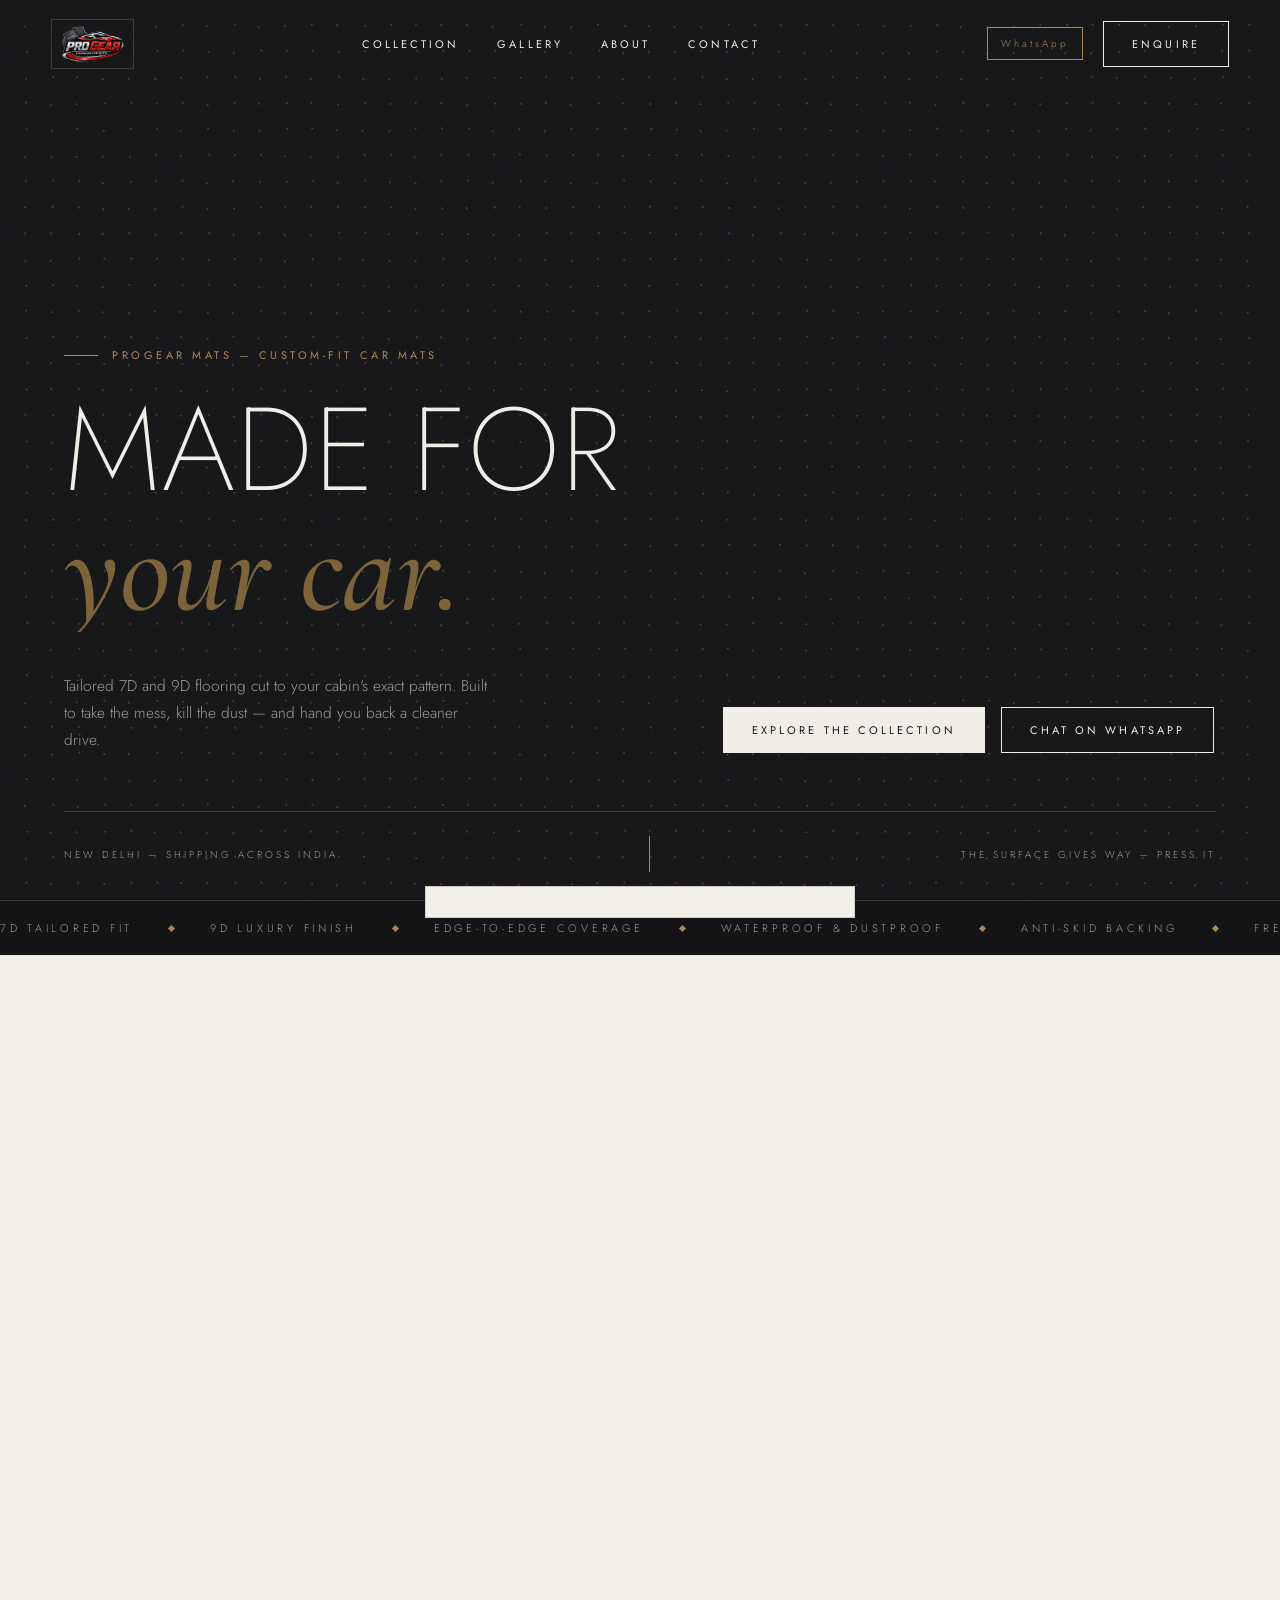
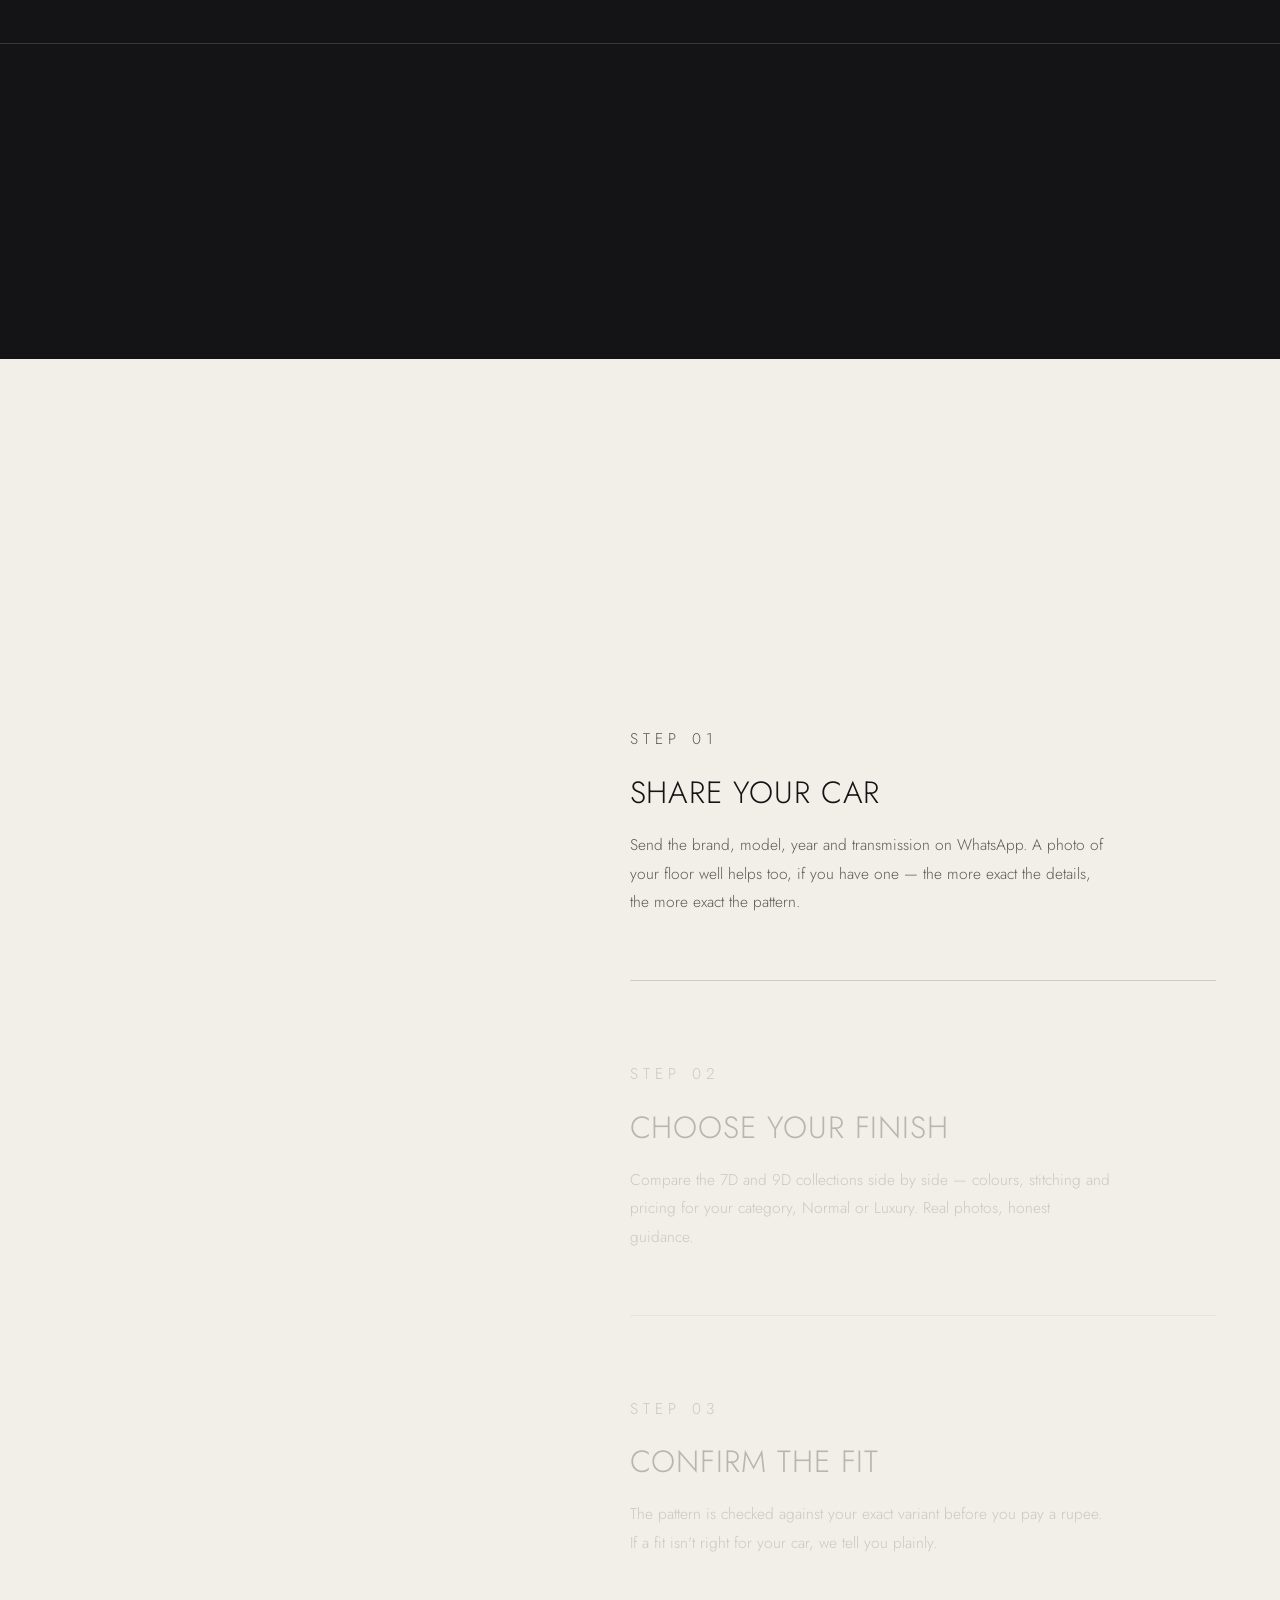
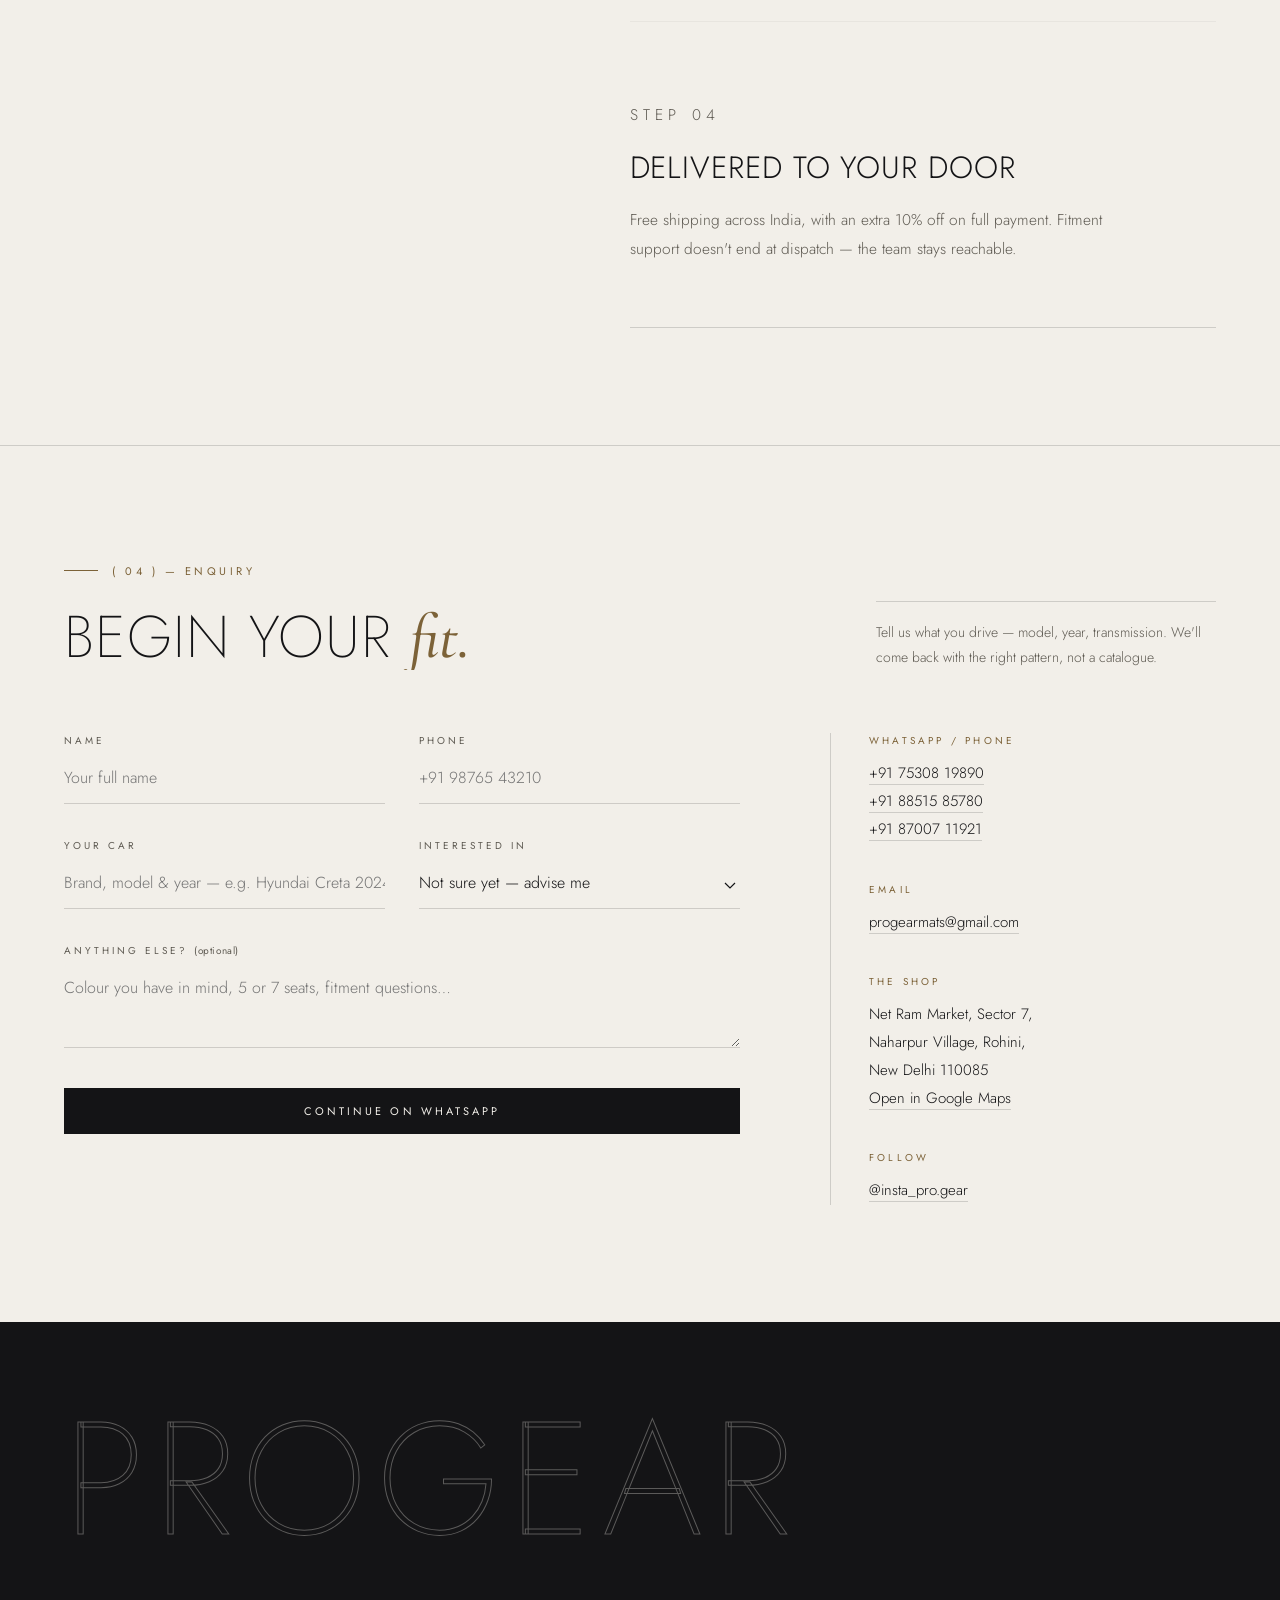
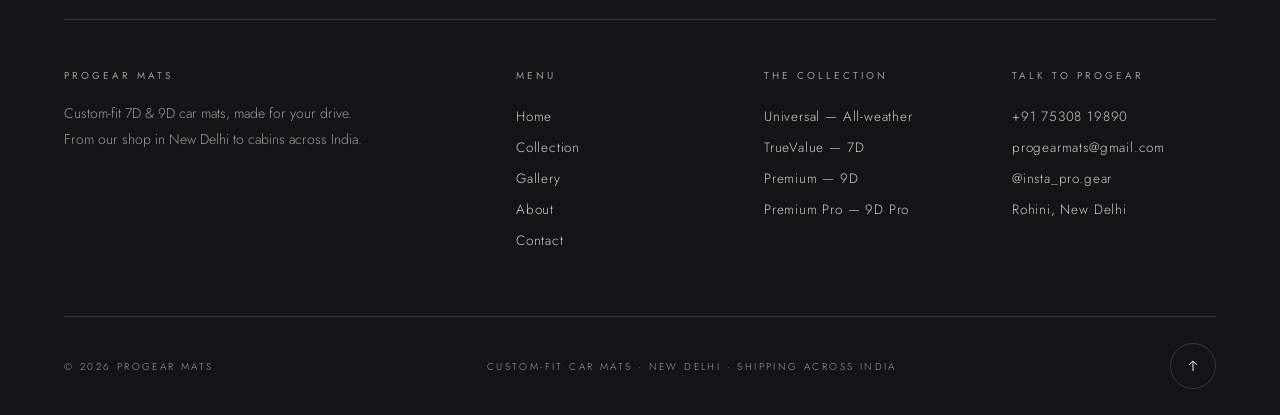
==== commit caac2eb0: "fix: restore landing-page images to full color and remove grayscale filters" ====
--- a/index.html
+++ b/index.html
@@ -9,7 +9,7 @@
 <link rel="preconnect" href="https://fonts.googleapis.com">
 <link rel="preconnect" href="https://fonts.gstatic.com" crossorigin>
 <link href="https://fonts.googleapis.com/css2?family=Jost:wght@200;300;400;500&family=Cormorant+Garamond:ital,wght@1,400;1,500&display=swap" rel="stylesheet">
-<link rel="stylesheet" href="assets/site.css">
+<link rel="stylesheet" href="assets/site.css?v=fullcolor">
 </head>
 <body class="lock" id="top">
 
--- a/assets/site.css
+++ b/assets/site.css
@@ -147,8 +147,7 @@
 .philo-copy p b{font-weight:400;color:var(--ink)}
 .philo .ph{aspect-ratio:4/5}
 .ph{position:relative;overflow:hidden;background:#191a1c}
-.ph img{width:100%;height:100%;object-fit:cover;filter:grayscale(1) contrast(1.08) brightness(.84)}
-.ph::after{content:'';position:absolute;inset:0;background:#8f7350;mix-blend-mode:soft-light;opacity:.45;pointer-events:none}
+.ph img{width:100%;height:100%;object-fit:cover;filter:none}
 .ph-cap{margin-top:16px;font-size:10px;letter-spacing:.3em;text-transform:uppercase;color:var(--mut)}
 .ph.plx img{position:absolute;top:-6%;left:0;height:112%;will-change:transform}
 
@@ -178,10 +177,8 @@
 .prow:hover .p-arrow{background:var(--acc);border-color:var(--acc);color:var(--ink);transform:rotate(-45deg)}
 .peek{position:fixed;top:0;left:0;width:290px;aspect-ratio:3/4;z-index:40;pointer-events:none;opacity:0;scale:.88;transition:opacity .4s var(--ease),scale .45s var(--ease);border:1px solid rgba(242,239,233,.2)}
 .peek.on{opacity:1;scale:1}
-.peek img,.peek .ptile{position:absolute;inset:0;width:100%;height:100%;object-fit:cover;opacity:0;transition:opacity .45s}
-.peek img{filter:grayscale(1) contrast(1.08) brightness(.8)}
+.peek img,.peek .ptile{position:absolute;inset:0;width:100%;height:100%;object-fit:cover;opacity:0;transition:opacity .45s;filter:none}
 .peek img.on,.peek .ptile.on{opacity:1}
-.peek::after{content:'';position:absolute;inset:0;background:#8f7350;mix-blend-mode:soft-light;opacity:.4}
 .ptile{background:var(--ink2);display:flex;flex-direction:column;justify-content:flex-end;padding:22px;gap:8px}
 .ptile small{font-size:9px;letter-spacing:.34em;color:var(--acc);text-transform:uppercase}
 .ptile strong{font-weight:200;font-size:1.35rem;line-height:1.15;text-transform:uppercase;color:var(--paper)}
@@ -203,9 +200,8 @@
 .craft-grid{display:grid;grid-template-columns:minmax(0,5fr) minmax(0,6fr);gap:clamp(44px,6vw,110px);margin-top:clamp(50px,7vh,80px)}
 .craft-left{position:sticky;top:110px;align-self:start}
 .craft-media{position:relative;aspect-ratio:4/5;overflow:hidden;background:#191a1c}
-.craft-media img{position:absolute;inset:0;width:100%;height:100%;object-fit:cover;opacity:0;transition:opacity .8s var(--ease);filter:grayscale(1) contrast(1.08) brightness(.85)}
+.craft-media img{position:absolute;inset:0;width:100%;height:100%;object-fit:cover;opacity:0;transition:opacity .8s var(--ease);filter:none}
 .craft-media img.on{opacity:1}
-.craft-media::after{content:'';position:absolute;inset:0;background:#8f7350;mix-blend-mode:soft-light;opacity:.45;pointer-events:none}
 .craft-count{margin-top:20px;font-size:11px;letter-spacing:.34em;color:var(--mut)}
 #craftNum{color:var(--accd);font-weight:400;display:inline-block}
 #craftNum.tick{animation:tick .5s var(--ease)}
@@ -313,6 +309,7 @@
 
 /* ============ PRODUCT PAGE ============ */
 .pd{padding-bottom:clamp(80px,11vh,140px)}
+main > .pd:first-child{padding-top:calc(var(--navh) + clamp(18px,3vw,36px))}
 .pd-grid{display:grid;grid-template-columns:minmax(0,7fr) minmax(0,5fr);gap:clamp(40px,6vw,100px);align-items:start}
 .pd-media{position:relative;aspect-ratio:4/3;overflow:hidden;background:#191a1c;border:1px solid var(--linel)}
 .pd-media img{position:absolute;inset:0;width:100%;height:100%;object-fit:cover;opacity:0;transition:opacity .6s var(--ease)}
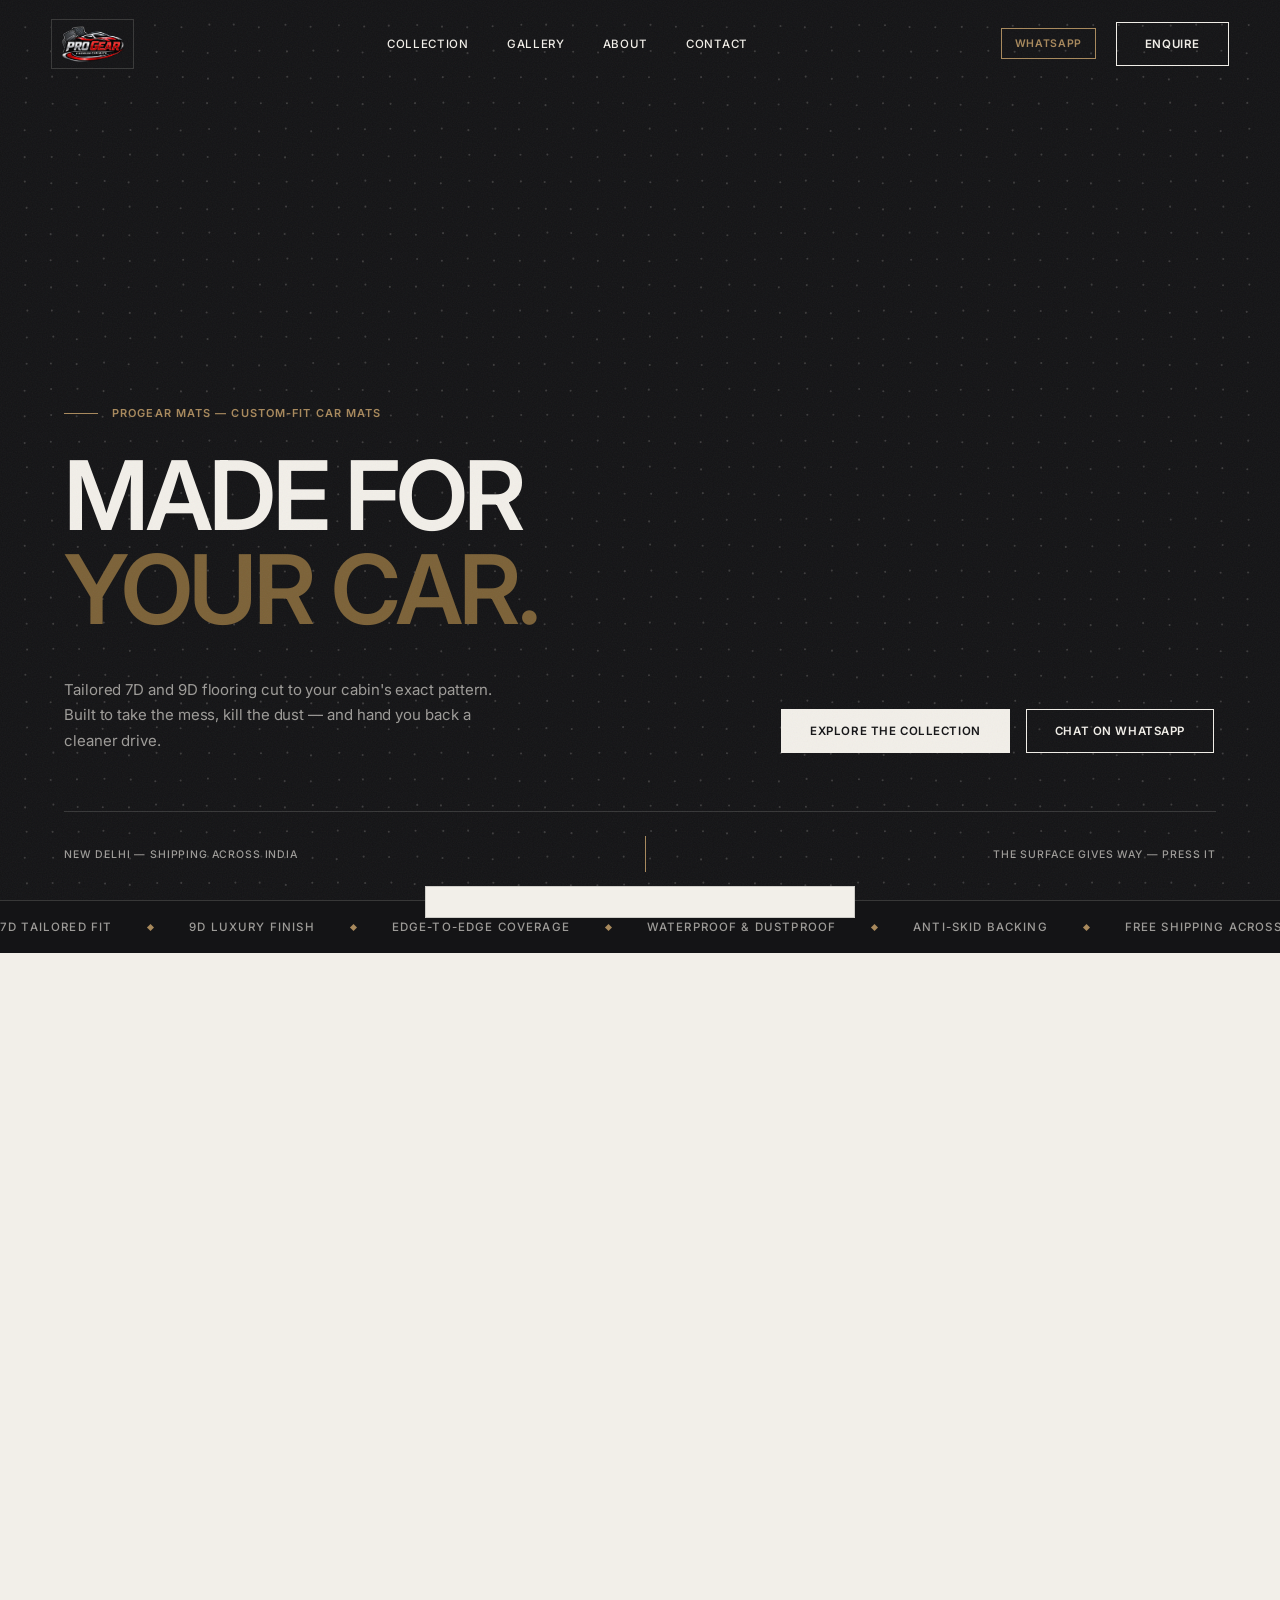
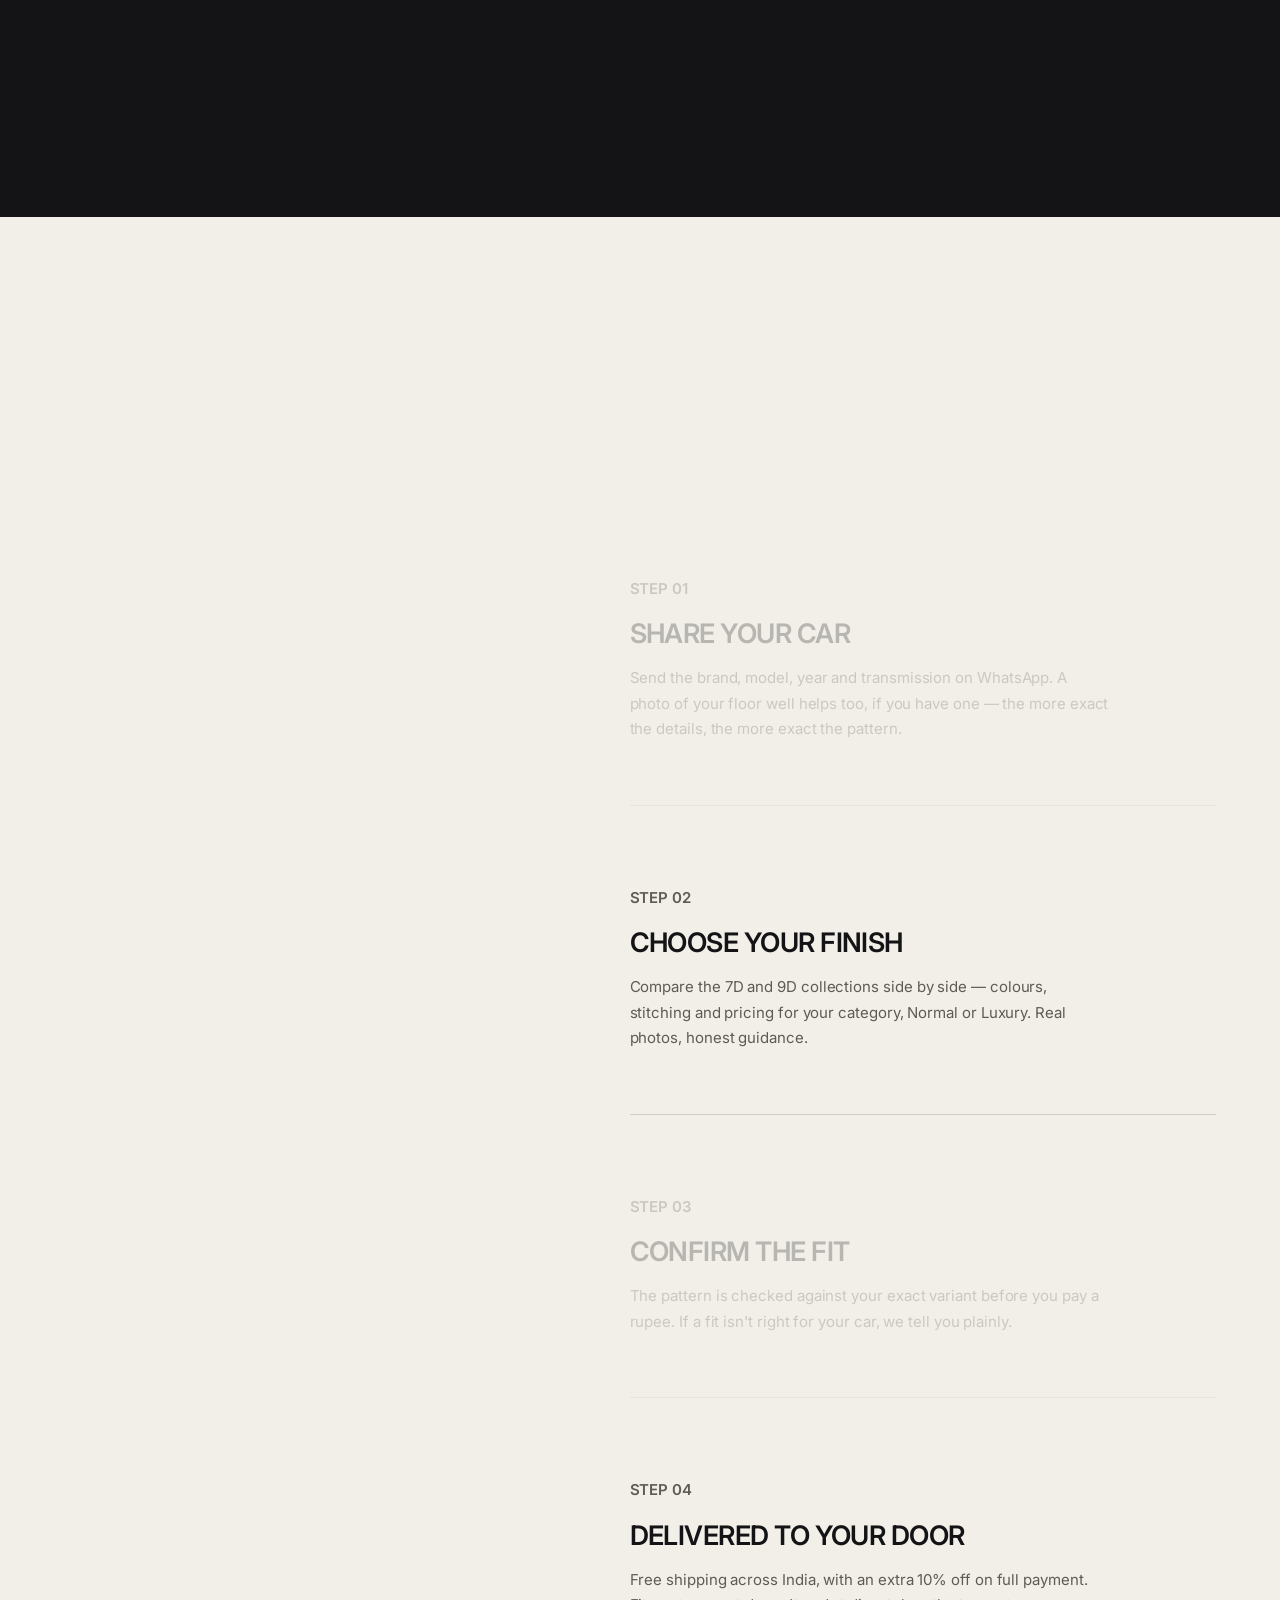
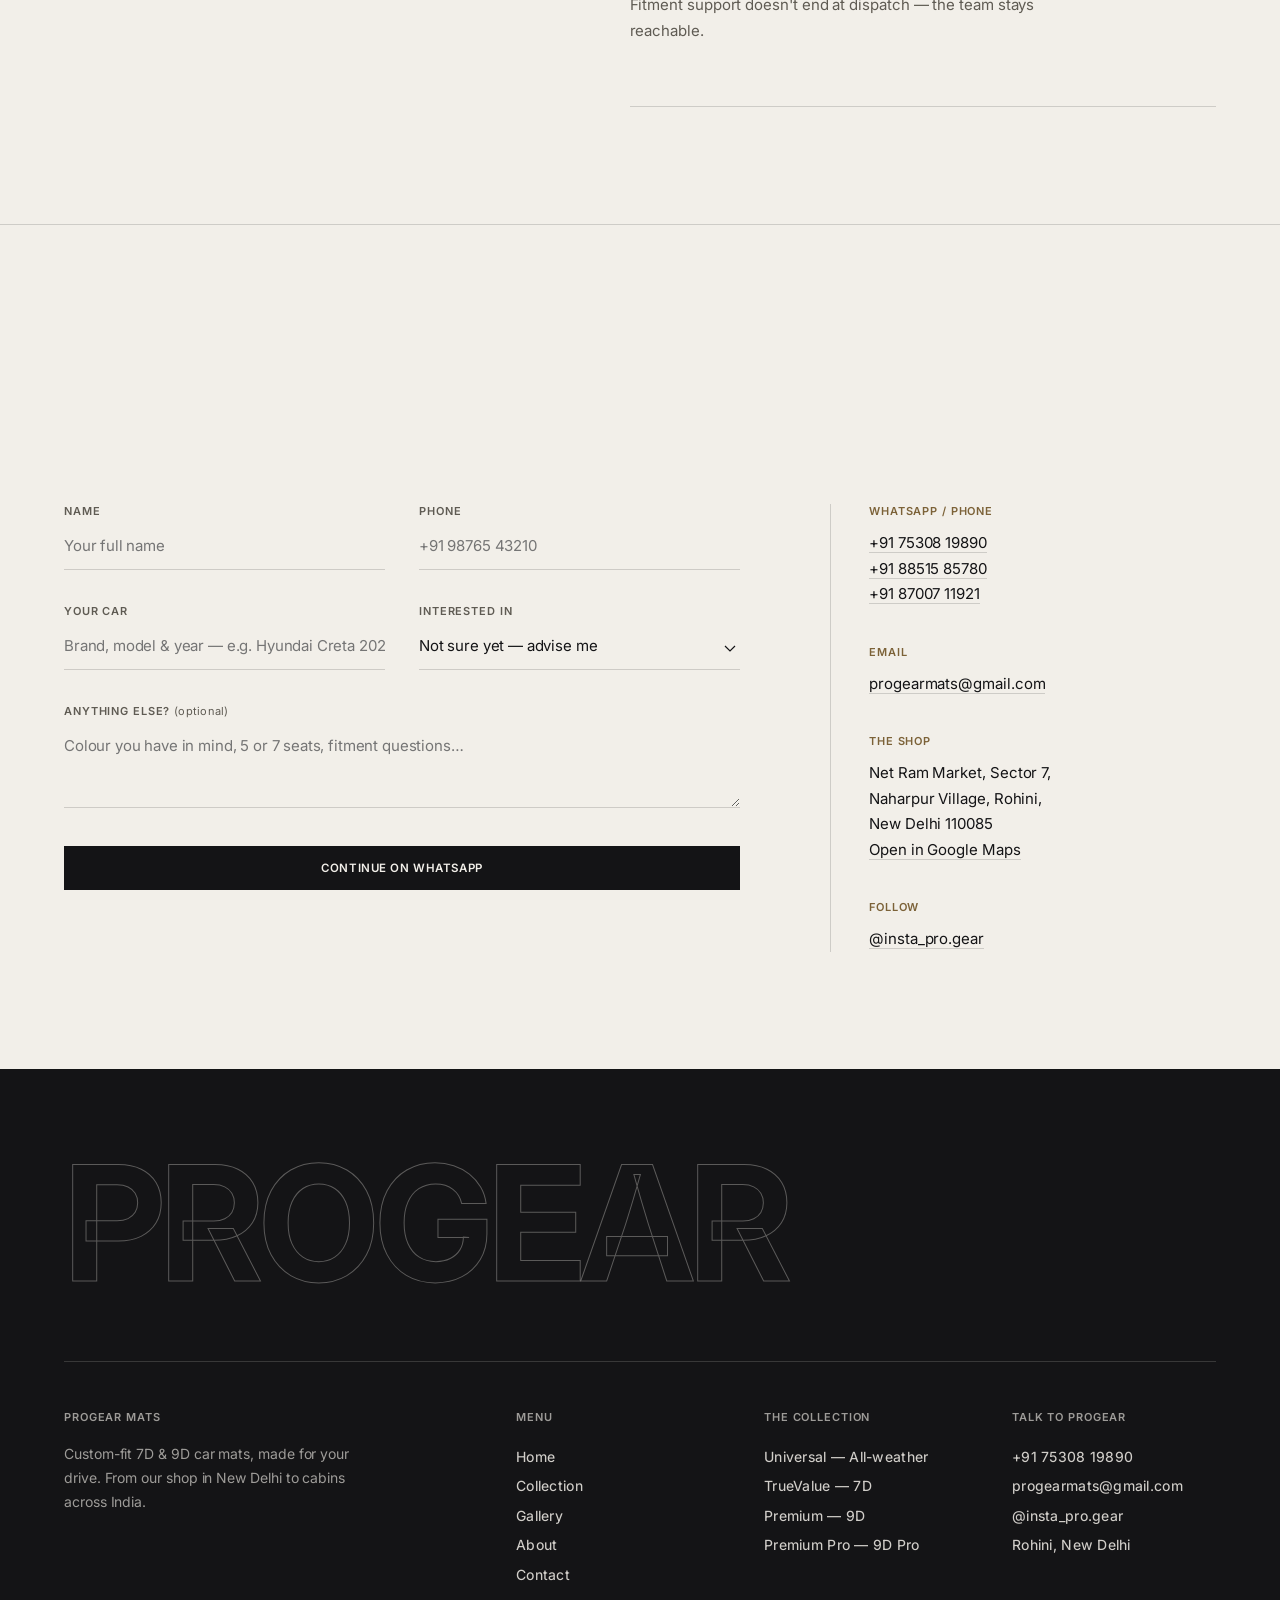
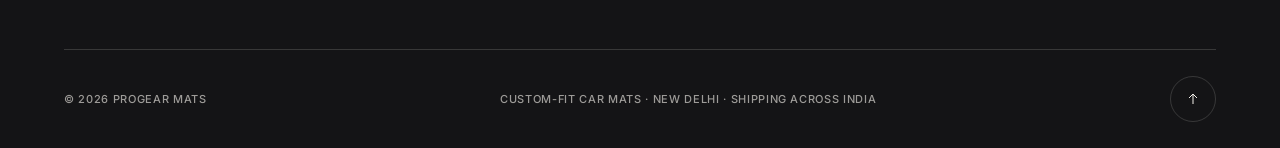
==== commit d1fc1ae5: "feat(typography): implement clean minimalist Inter typography system across website" ====
--- a/index.html
+++ b/index.html
@@ -8,7 +8,7 @@
 <link rel="icon" href="data:image/svg+xml,%3Csvg xmlns='http://www.w3.org/2000/svg' viewBox='0 0 64 64'%3E%3Crect width='64' height='64' fill='%23141416'/%3E%3Cpath d='M20 20h24v24H20z' fill='none' stroke='%23a8895c' stroke-width='2.5'/%3E%3Cpath d='M32 20l12 12-12 12-12-12z' fill='none' stroke='%23a8895c' stroke-width='2.5'/%3E%3C/svg%3E">
 <link rel="preconnect" href="https://fonts.googleapis.com">
 <link rel="preconnect" href="https://fonts.gstatic.com" crossorigin>
-<link href="https://fonts.googleapis.com/css2?family=Jost:wght@200;300;400;500&family=Cormorant+Garamond:ital,wght@1,400;1,500&display=swap" rel="stylesheet">
+<link href="https://fonts.googleapis.com/css2?family=Inter:wght@400;500;600;700&display=swap" rel="stylesheet">
 <link rel="stylesheet" href="assets/site.css?v=fullcolor">
 </head>
 <body class="lock" id="top">
--- a/assets/site.css
+++ b/assets/site.css
@@ -1,13 +1,14 @@
 /* ============================================================
    PROGEAR MATS — site stylesheet
    Design language carried over from progear-mats.html
-   (editorial dark/ivory system, Jost + Cormorant Garamond,
+   (minimalist dark/ivory system, Inter sans-serif typography,
    bronze accent, thin rules, mask reveals, custom cursor)
    ============================================================ */
 
 /* ============ BASE ============ */
 *{margin:0;padding:0;box-sizing:border-box}
 :root{
+  --font-sans:'Inter',-apple-system,BlinkMacSystemFont,'Segoe UI',Roboto,Helvetica,Arial,sans-serif;
   --ink:#141416; --ink2:#1b1b1e;
   --paper:#f2efe9; --paper2:#e9e5db;
   --mut:#5f5b53; --mutd:rgba(242,239,233,.62);
@@ -17,7 +18,7 @@
   --ease:cubic-bezier(.19,1,.22,1);
 }
 html{scroll-behavior:smooth;scroll-padding-top:110px}
-body{font-family:'Jost',sans-serif;font-weight:300;background:var(--paper);color:var(--ink);-webkit-font-smoothing:antialiased;overflow-x:hidden}
+body{font-family:var(--font-sans);font-weight:400;letter-spacing:-0.011em;background:var(--paper);color:var(--ink);-webkit-font-smoothing:antialiased;overflow-x:hidden}
 body.lock{overflow:hidden}
 ::selection{background:var(--acc);color:var(--ink)}
 img{display:block;max-width:100%}
@@ -29,16 +30,16 @@
 @media(pointer:fine){body,a,button,input,select,textarea,label{cursor:none}}
 
 .wrap{width:min(1440px,100%);margin:0 auto;padding-inline:clamp(20px,5vw,72px)}
-.lbl{display:flex;align-items:center;gap:14px;font-size:11px;letter-spacing:.32em;text-transform:uppercase;font-weight:400;color:var(--accd)}
+.lbl{display:flex;align-items:center;gap:14px;font-size:11px;letter-spacing:.1em;text-transform:uppercase;font-weight:600;color:var(--accd)}
 .lbl::before{content:'';width:34px;height:1px;background:var(--accd);flex:none}
 .dark .lbl{color:var(--acc)}.dark .lbl::before{background:var(--acc)}
-.h2{font-weight:200;text-transform:uppercase;letter-spacing:.015em;line-height:1.05;font-size:clamp(2.2rem,4.6vw,4.1rem);margin-top:26px}
-.h1{font-weight:200;text-transform:uppercase;letter-spacing:.01em;line-height:1.02;font-size:clamp(2.7rem,6.8vw,5.8rem);margin-top:26px}
-.serif{font-family:'Cormorant Garamond',serif;font-style:italic;font-weight:500;text-transform:none;font-size:1.06em;letter-spacing:0;color:var(--accd)}
+.h2{font-weight:600;text-transform:uppercase;letter-spacing:-0.025em;line-height:1.1;font-size:clamp(2rem,4.2vw,3.6rem);margin-top:26px}
+.h1{font-weight:600;text-transform:uppercase;letter-spacing:-0.03em;line-height:1.05;font-size:clamp(2.4rem,5.8vw,4.8rem);margin-top:26px}
+.serif{font-family:inherit;font-style:normal;font-weight:inherit;text-transform:inherit;font-size:inherit;letter-spacing:inherit;color:var(--accd)}
 .dark .serif{color:var(--acc)}
 .dark{background:var(--ink);color:var(--paper)}
 .tint{background:var(--paper2)}
-.lede{max-width:560px;color:var(--mut);line-height:1.85;font-size:15.5px;margin-top:28px}
+.lede{max-width:560px;color:var(--mut);line-height:1.7;font-size:15px;margin-top:26px}
 .dark .lede{color:var(--mutd)}
 
 /* ============ REVEALS ============ */
@@ -61,12 +62,12 @@
 /* ============ LOADER (home) ============ */
 .loader{position:fixed;inset:0;background:var(--ink);z-index:120;display:grid;place-items:center;transition:transform .9s cubic-bezier(.76,0,.24,1)}
 .loader.done{transform:translateY(-101%)}
-.loader-word{display:flex;font-size:clamp(2.4rem,7vw,5rem);font-weight:200;letter-spacing:.14em;color:var(--paper)}
+.loader-word{display:flex;font-size:clamp(2.4rem,7vw,5rem);font-weight:700;letter-spacing:-0.02em;color:var(--paper)}
 .lw{overflow:hidden;display:inline-block}
-.lw.gap{width:.45em}
+.lw.gap{width:.3em}
 .lw span{display:inline-block;transform:translateY(115%);animation:lup .9s var(--ease) forwards}
 @keyframes lup{to{transform:none}}
-.loader-sub{margin-top:18px;font-size:10px;letter-spacing:.52em;color:var(--mutd);text-align:center;text-indent:.52em;opacity:0;animation:lfade .8s .95s forwards}
+.loader-sub{margin-top:18px;font-size:11px;font-weight:500;letter-spacing:.12em;color:var(--mutd);text-align:center;text-indent:.12em;opacity:0;animation:lfade .8s .95s forwards}
 @keyframes lfade{to{opacity:1}}
 .loader-line{width:min(300px,54vw);height:1px;background:var(--lined);margin:28px auto 0}
 .loader-line i{display:block;height:100%;background:var(--acc);transform:scaleX(0);transform-origin:left;animation:lln 1.5s .35s cubic-bezier(.65,0,.35,1) forwards}
@@ -82,13 +83,13 @@
 .brand-logo{display:flex;align-items:center;height:50px;padding:5px 9px;background:var(--ink);border:1px solid var(--lined);transition:border-color .5s}
 .brand-logo img{height:100%;width:auto;display:block}
 .nav-links{display:flex;gap:38px}
-.nav-links a{position:relative;font-size:11px;letter-spacing:.28em;text-transform:uppercase;font-weight:400}
+.nav-links a{position:relative;font-size:11.5px;letter-spacing:.06em;text-transform:uppercase;font-weight:500}
 .nav-links a::after{content:'';position:absolute;left:0;bottom:-7px;width:100%;height:1px;background:currentColor;transform:scaleX(0);transform-origin:right;transition:transform .5s var(--ease)}
 .nav-links a:hover::after,.nav-links a.active::after{transform:scaleX(1);transform-origin:left}
 .nav-right{display:flex;align-items:center;gap:20px}
-.chip{font-size:10px;letter-spacing:.3em;border:1px solid var(--acc);color:var(--acc);padding:8px 13px;transition:background .35s,color .35s}
+.chip{font-size:10.5px;letter-spacing:.06em;font-weight:600;text-transform:uppercase;border:1px solid var(--acc);color:var(--acc);padding:8px 13px;transition:background .35s,color .35s}
 .chip:hover{background:var(--acc);color:var(--ink)}
-.btn{display:inline-flex;align-items:center;justify-content:center;gap:12px;font-size:11px;letter-spacing:.28em;text-transform:uppercase;font-weight:400;padding:14px 28px;border:1px solid currentColor;transition:background .45s var(--ease),color .45s var(--ease),border-color .45s var(--ease)}
+.btn{display:inline-flex;align-items:center;justify-content:center;gap:12px;font-size:11.5px;letter-spacing:.05em;text-transform:uppercase;font-weight:600;padding:14px 28px;border:1px solid currentColor;transition:background .45s var(--ease),color .45s var(--ease),border-color .45s var(--ease)}
 .nav .btn:hover{background:var(--paper);color:var(--ink);border-color:var(--paper)}
 .nav.scrolled .btn:hover{background:var(--ink);color:var(--paper);border-color:var(--ink)}
 .dark .btn:hover{background:var(--paper);color:var(--ink);border-color:var(--paper)}
@@ -101,7 +102,7 @@
 /* ============ MENU (mobile) ============ */
 .menu{position:fixed;inset:0;background:var(--ink);color:var(--paper);z-index:75;display:flex;flex-direction:column;justify-content:center;padding:0 clamp(24px,8vw,80px);clip-path:inset(0 0 100% 0);visibility:hidden;transition:clip-path .7s var(--ease),visibility 0s .7s}
 .menu.open{clip-path:inset(0 0 0 0);visibility:visible;transition:clip-path .7s var(--ease)}
-.m-link{font-size:clamp(1.9rem,7.5vw,3rem);font-weight:200;text-transform:uppercase;letter-spacing:.04em;padding:16px 0;border-bottom:1px solid var(--lined);display:flex;justify-content:space-between;align-items:center;opacity:0;transform:translateY(24px);transition:opacity .5s,transform .6s var(--ease),color .3s}
+.m-link{font-size:clamp(1.7rem,6.5vw,2.7rem);font-weight:600;text-transform:uppercase;letter-spacing:-0.02em;padding:16px 0;border-bottom:1px solid var(--lined);display:flex;justify-content:space-between;align-items:center;opacity:0;transform:translateY(24px);transition:opacity .5s,transform .6s var(--ease),color .3s}
 .m-link svg{width:22px;color:var(--acc)}
 .m-link:hover{color:var(--acc)}
 .menu.open .m-link{opacity:1;transform:none}
@@ -110,7 +111,7 @@
 .menu.open .m-link:nth-child(4){transition-delay:.22s}
 .menu.open .m-link:nth-child(5){transition-delay:.29s}
 .menu.open .m-link:nth-child(6){transition-delay:.36s}
-.menu-foot{margin-top:44px;font-size:10.5px;letter-spacing:.3em;color:var(--mutd);text-transform:uppercase}
+.menu-foot{margin-top:44px;font-size:11px;letter-spacing:.08em;font-weight:500;color:var(--mutd);text-transform:uppercase}
 
 /* ============ HERO (home) ============ */
 .hero{position:relative;min-height:100svh;background:var(--ink);color:var(--paper);display:flex;overflow:hidden}
@@ -119,14 +120,14 @@
 .hero-inner a{pointer-events:auto}
 .hero-main{margin-top:auto;padding-top:calc(var(--navh) + 5vh);max-width:1150px}
 .hero .lbl{color:var(--acc)}.hero .lbl::before{background:var(--acc)}
-h1{font-size:clamp(3.1rem,9.2vw,8rem);font-weight:200;letter-spacing:.01em;line-height:.99;text-transform:uppercase;margin-top:28px}
+h1{font-size:clamp(2.8rem,7.5vw,6.8rem);font-weight:600;letter-spacing:-0.035em;line-height:.98;text-transform:uppercase;margin-top:28px}
 .hero-sub{display:flex;flex-wrap:wrap;gap:34px;align-items:flex-end;justify-content:space-between;margin-top:40px}
-.hero-sub p{max-width:430px;color:var(--mutd);font-size:15.5px;line-height:1.75}
+.hero-sub p{max-width:430px;color:var(--mutd);font-size:15px;line-height:1.7;letter-spacing:-0.005em}
 .hero-ctas{display:flex;gap:16px;flex-wrap:wrap}
 .btn-solid{background:var(--paper);color:var(--ink);border-color:var(--paper)}
 .btn-solid:hover{background:transparent;color:var(--paper);border-color:var(--paper)}
 .hero .btn:not(.btn-solid):hover{background:var(--paper);color:var(--ink);border-color:var(--paper)}
-.hero-meta{display:flex;justify-content:space-between;align-items:center;gap:24px;flex-wrap:wrap;padding:24px 0 28px;margin-top:58px;border-top:1px solid var(--lined);font-size:10px;letter-spacing:.3em;text-transform:uppercase;color:var(--mutd)}
+.hero-meta{display:flex;justify-content:space-between;align-items:center;gap:24px;flex-wrap:wrap;padding:24px 0 28px;margin-top:58px;border-top:1px solid var(--lined);font-size:10.5px;letter-spacing:.08em;font-weight:500;text-transform:uppercase;color:var(--mutd)}
 .scroll-cue{width:1px;height:36px;position:relative;overflow:hidden;flex:none}
 .scroll-cue::after{content:'';position:absolute;inset:0;background:var(--acc);animation:cue 2.2s var(--ease) infinite}
 @keyframes cue{0%{transform:translateY(-100%)}55%{transform:translateY(0)}100%{transform:translateY(102%)}}
@@ -136,26 +137,26 @@
 /* ============ MARQUEE ============ */
 .marquee{background:var(--ink);color:var(--mutd);border-top:1px solid var(--lined);overflow:hidden;padding:19px 0}
 .mq-track{display:flex;width:max-content;animation:mq 38s linear infinite}
-.mq-track>span{display:flex;align-items:center;gap:36px;padding-right:36px;font-size:11px;letter-spacing:.34em;text-transform:uppercase;white-space:nowrap}
+.mq-track>span{display:flex;align-items:center;gap:36px;padding-right:36px;font-size:11.5px;letter-spacing:.1em;font-weight:500;text-transform:uppercase;white-space:nowrap}
 .mq-track i{width:5px;height:5px;background:var(--acc);transform:rotate(45deg);flex:none}
 @keyframes mq{to{transform:translateX(-50%)}}
 
 /* ============ EDITORIAL SPLIT (philo / about intro) ============ */
 .philo{padding-block:clamp(95px,13vh,160px)}
 .philo-grid{display:grid;grid-template-columns:minmax(0,7fr) minmax(0,4fr);gap:clamp(44px,6vw,110px);align-items:end}
-.philo-copy p{max-width:560px;color:var(--mut);line-height:1.85;font-size:15.5px;margin-top:26px}
-.philo-copy p b{font-weight:400;color:var(--ink)}
+.philo-copy p{max-width:560px;color:var(--mut);line-height:1.7;font-size:15px;letter-spacing:-0.005em;margin-top:24px}
+.philo-copy p b{font-weight:600;color:var(--ink)}
 .philo .ph{aspect-ratio:4/5}
 .ph{position:relative;overflow:hidden;background:#191a1c}
 .ph img{width:100%;height:100%;object-fit:cover;filter:none}
-.ph-cap{margin-top:16px;font-size:10px;letter-spacing:.3em;text-transform:uppercase;color:var(--mut)}
+.ph-cap{margin-top:16px;font-size:10.5px;letter-spacing:.08em;font-weight:500;text-transform:uppercase;color:var(--mut)}
 .ph.plx img{position:absolute;top:-6%;left:0;height:112%;will-change:transform}
 
 /* ============ QUOTE ============ */
 .quote{padding-block:clamp(95px,14vh,170px)}
-.quote blockquote{font-family:'Cormorant Garamond',serif;font-style:italic;font-weight:500;font-size:clamp(1.7rem,3.6vw,3.1rem);line-height:1.32;max-width:980px;margin:0 auto;text-align:center;transition:opacity .5s var(--ease)}
+.quote blockquote{font-family:inherit;font-style:normal;font-weight:450;font-size:clamp(1.4rem,3vw,2.4rem);line-height:1.4;letter-spacing:-0.015em;max-width:980px;margin:0 auto;text-align:center;transition:opacity .5s var(--ease)}
 .quote blockquote.fade{opacity:0}
-.quote cite{display:block;margin-top:34px;font-style:normal;font-size:10.5px;letter-spacing:.34em;text-transform:uppercase;color:var(--mut);text-align:center;transition:opacity .5s var(--ease)}
+.quote cite{display:block;margin-top:34px;font-style:normal;font-size:11px;letter-spacing:.08em;font-weight:500;text-transform:uppercase;color:var(--mut);text-align:center;transition:opacity .5s var(--ease)}
 .quote cite.fade{opacity:0}
 .quote cite::before{content:'';display:inline-block;width:34px;height:1px;background:var(--acc);vertical-align:middle;margin-right:16px}
 .quote-link{display:flex;justify-content:center;margin-top:40px}
@@ -163,16 +164,16 @@
 /* ============ COLLECTION ROWS ============ */
 .collection{padding-top:clamp(95px,13vh,160px)}
 .col-head{display:grid;grid-template-columns:1fr auto;align-items:end;gap:44px;margin-bottom:clamp(44px,6vh,72px)}
-.col-note{max-width:300px;font-size:13px;line-height:1.8;color:var(--mutd);border-top:1px solid var(--lined);padding-top:18px}
+.col-note{max-width:300px;font-size:13.5px;line-height:1.65;color:var(--mutd);border-top:1px solid var(--lined);padding-top:18px}
 .plist{border-top:1px solid var(--lined)}
-.prow{display:grid;grid-template-columns:70px 1fr auto 60px;align-items:center;gap:clamp(16px,3vw,44px);padding:33px 0;border-bottom:1px solid var(--lined);transition:background .4s}
+.prow{display:grid;grid-template-columns:70px 1fr auto 60px;align-items:center;gap:clamp(16px,3vw,44px);padding:30px 0;border-bottom:1px solid var(--lined);transition:background .4s}
 .prow:hover{background:rgba(242,239,233,.035)}
 .prow:focus-visible{outline:1px solid var(--acc);outline-offset:-1px}
-.p-idx{font-size:11px;letter-spacing:.3em;color:var(--mutd)}
-.p-name{display:block;font-size:clamp(1.65rem,3.4vw,2.9rem);font-weight:200;text-transform:uppercase;letter-spacing:.02em;transition:transform .55s var(--ease)}
+.p-idx{font-size:11.5px;letter-spacing:.05em;font-weight:600;color:var(--mutd)}
+.p-name{display:block;font-size:clamp(1.5rem,3vw,2.5rem);font-weight:500;text-transform:uppercase;letter-spacing:-0.02em;transition:transform .55s var(--ease)}
 .prow:hover .p-name{transform:translateX(14px)}
-.p-tag{display:block;font-size:10.5px;letter-spacing:.3em;text-transform:uppercase;color:var(--acc);margin-top:9px;font-weight:400}
-.p-meta{font-size:10.5px;letter-spacing:.26em;color:var(--mutd);text-transform:uppercase;text-align:right}
+.p-tag{display:block;font-size:11px;letter-spacing:.06em;text-transform:uppercase;color:var(--acc);margin-top:8px;font-weight:500}
+.p-meta{font-size:11px;letter-spacing:.04em;font-weight:500;color:var(--mutd);text-transform:uppercase;text-align:right}
 .p-arrow{justify-self:end;width:46px;height:46px;border:1px solid var(--lined);border-radius:50%;display:grid;place-items:center;color:var(--paper);transition:background .45s var(--ease),border-color .45s,color .45s,transform .55s var(--ease)}
 .prow:hover .p-arrow{background:var(--acc);border-color:var(--acc);color:var(--ink);transform:rotate(-45deg)}
 .peek{position:fixed;top:0;left:0;width:290px;aspect-ratio:3/4;z-index:40;pointer-events:none;opacity:0;scale:.88;transition:opacity .4s var(--ease),scale .45s var(--ease);border:1px solid rgba(242,239,233,.2)}
@@ -180,9 +181,9 @@
 .peek img,.peek .ptile{position:absolute;inset:0;width:100%;height:100%;object-fit:cover;opacity:0;transition:opacity .45s;filter:none}
 .peek img.on,.peek .ptile.on{opacity:1}
 .ptile{background:var(--ink2);display:flex;flex-direction:column;justify-content:flex-end;padding:22px;gap:8px}
-.ptile small{font-size:9px;letter-spacing:.34em;color:var(--acc);text-transform:uppercase}
-.ptile strong{font-weight:200;font-size:1.35rem;line-height:1.15;text-transform:uppercase;color:var(--paper)}
-.ptile strong em{font-family:'Cormorant Garamond',serif;font-style:italic;text-transform:none;color:var(--acc)}
+.ptile small{font-size:9.5px;letter-spacing:.08em;font-weight:600;color:var(--acc);text-transform:uppercase}
+.ptile strong{font-weight:600;font-size:1.25rem;line-height:1.2;letter-spacing:-0.015em;text-transform:uppercase;color:var(--paper)}
+.ptile strong em{font-family:inherit;font-style:normal;text-transform:none;color:var(--acc)}
 @media(pointer:coarse){.peek{display:none}}
 
 /* ============ NUMBERS ============ */
@@ -191,9 +192,9 @@
 .num{border-left:1px solid var(--lined);padding-left:clamp(18px,2vw,30px)}
 .num:first-child{border-left:0;padding-left:0}
 .num:nth-child(3){margin-top:38px}
-.num-v{font-size:clamp(2.5rem,4.8vw,4.3rem);font-weight:200;line-height:1;display:flex;align-items:baseline;gap:9px}
-.num-v .unit{font-size:11.5px;letter-spacing:.22em;color:var(--acc);text-transform:uppercase}
-.num-k{margin-top:16px;font-size:10.5px;letter-spacing:.26em;color:var(--mutd);text-transform:uppercase;line-height:1.8}
+.num-v{font-size:clamp(2.3rem,4.2vw,3.8rem);font-weight:600;letter-spacing:-0.03em;line-height:1;display:flex;align-items:baseline;gap:9px}
+.num-v .unit{font-size:12px;letter-spacing:.04em;font-weight:600;color:var(--acc);text-transform:uppercase}
+.num-k{margin-top:16px;font-size:11px;letter-spacing:.04em;font-weight:450;color:var(--mutd);text-transform:uppercase;line-height:1.6}
 
 /* ============ CRAFT / PROCESS ============ */
 .craft{padding-block:clamp(95px,13vh,160px)}
@@ -202,62 +203,62 @@
 .craft-media{position:relative;aspect-ratio:4/5;overflow:hidden;background:#191a1c}
 .craft-media img{position:absolute;inset:0;width:100%;height:100%;object-fit:cover;opacity:0;transition:opacity .8s var(--ease);filter:none}
 .craft-media img.on{opacity:1}
-.craft-count{margin-top:20px;font-size:11px;letter-spacing:.34em;color:var(--mut)}
-#craftNum{color:var(--accd);font-weight:400;display:inline-block}
+.craft-count{margin-top:20px;font-size:11px;letter-spacing:.08em;font-weight:500;color:var(--mut)}
+#craftNum{color:var(--accd);font-weight:600;display:inline-block}
 #craftNum.tick{animation:tick .5s var(--ease)}
 @keyframes tick{0%{opacity:0;transform:translateY(9px)}100%{opacity:1;transform:none}}
 .cstep{padding:clamp(42px,7vh,80px) 0;border-bottom:1px solid var(--linel);opacity:.26;transition:opacity .65s}
 .cstep.on{opacity:1}
-.cs-n{font-size:10.5px;letter-spacing:.34em;color:var(--accd)}
-.cstep h3{margin-top:16px;font-weight:300;font-size:clamp(1.5rem,2.4vw,2.1rem);text-transform:uppercase;letter-spacing:.03em}
-.cstep p{margin-top:16px;max-width:480px;color:var(--mut);line-height:1.85;font-size:15.5px}
+.cs-n{font-size:11px;letter-spacing:.08em;font-weight:600;color:var(--accd)}
+.cstep h3{margin-top:16px;font-weight:600;font-size:clamp(1.35rem,2.1vw,1.8rem);text-transform:uppercase;letter-spacing:-0.02em}
+.cstep p{margin-top:16px;max-width:480px;color:var(--mut);line-height:1.7;font-size:15px;letter-spacing:-0.005em}
 
 /* ============ CONTACT / FORM ============ */
 .contact{border-top:1px solid var(--linel);padding-block:clamp(95px,13vh,160px)}
-.ct-blurb{max-width:340px;font-size:14px;line-height:1.8;color:var(--mut);border-top:1px solid var(--linel);padding-top:18px}
+.ct-blurb{max-width:340px;font-size:14.5px;line-height:1.7;color:var(--mut);border-top:1px solid var(--linel);padding-top:18px;letter-spacing:-0.005em}
 .ct-grid{display:grid;grid-template-columns:minmax(0,7fr) minmax(0,4fr);gap:clamp(44px,7vw,120px);margin-top:clamp(50px,7vh,80px)}
 .field{margin-bottom:34px;position:relative}
-.field label{display:block;font-size:10px;letter-spacing:.3em;text-transform:uppercase;color:var(--mut);margin-bottom:10px;font-weight:400}
-.field input,.field select,.field textarea{width:100%;background:transparent;border:0;border-bottom:1px solid var(--linel);border-radius:0;padding:8px 0 14px;font:300 16px 'Jost',sans-serif;color:var(--ink);transition:border-color .4s}
+.field label{display:block;font-size:11px;letter-spacing:.08em;text-transform:uppercase;color:var(--mut);margin-bottom:10px;font-weight:600}
+.field input,.field select,.field textarea{width:100%;background:transparent;border:0;border-bottom:1px solid var(--linel);border-radius:0;padding:8px 0 14px;font:400 15px var(--font-sans);letter-spacing:-0.01em;color:var(--ink);transition:border-color .4s}
 .field :focus{outline:none;border-bottom-color:var(--accd)}
 .field textarea{resize:vertical;min-height:80px}
 .field select{appearance:none;background-image:url("data:image/svg+xml,%3Csvg xmlns='http://www.w3.org/2000/svg' width='12' height='8' viewBox='0 0 12 8'%3E%3Cpath d='M1 1l5 5 5-5' fill='none' stroke='%23141416' stroke-width='1.2'/%3E%3C/svg%3E");background-repeat:no-repeat;background-position:right 4px center;padding-right:28px}
 .invalid{border-bottom-color:#a2492f!important}
-.err{position:absolute;right:0;top:2px;font-size:9.5px;letter-spacing:.14em;color:#a2492f;text-transform:uppercase}
+.err{position:absolute;right:0;top:2px;font-size:11px;letter-spacing:.04em;font-weight:500;color:#a2492f;text-transform:uppercase}
 .frow{display:grid;grid-template-columns:1fr 1fr;gap:34px}
-#formOk{display:none;align-items:center;gap:10px;margin-top:20px;font-size:11.5px;letter-spacing:.18em;text-transform:uppercase;color:var(--accd)}
+#formOk{display:none;align-items:center;gap:10px;margin-top:20px;font-size:12px;letter-spacing:.06em;font-weight:600;text-transform:uppercase;color:var(--accd)}
 #formOk.show{display:flex}
 #formOk svg{color:var(--accd);flex:none}
 .btn-submit{width:100%;background:var(--ink);color:var(--paper);border-color:var(--ink)}
 .btn-submit:hover{background:var(--accd);border-color:var(--accd);color:var(--paper)}
 .btn-submit:disabled{opacity:.55}
 .ct-info{border-left:1px solid var(--linel);padding-left:clamp(24px,3vw,48px);display:flex;flex-direction:column;gap:38px}
-.ci h4{font-size:10px;letter-spacing:.32em;color:var(--accd);text-transform:uppercase;font-weight:400;margin-bottom:12px}
-.ci p,.ci a{font-size:15px;line-height:1.85;font-weight:300}
+.ci h4{font-size:11px;letter-spacing:.08em;color:var(--accd);text-transform:uppercase;font-weight:600;margin-bottom:12px}
+.ci p,.ci a{font-size:15px;line-height:1.7;font-weight:400;letter-spacing:-0.005em}
 .ci a{border-bottom:1px solid var(--linel);transition:border-color .3s,color .3s}
 .ci a:hover{color:var(--accd);border-color:var(--accd)}
 
 /* ============ FOOTER ============ */
 footer{background:var(--ink);color:var(--paper);padding-top:clamp(70px,9vh,115px)}
-.foot-giant{font-size:clamp(3.2rem,12.5vw,11.5rem);font-weight:200;letter-spacing:.06em;line-height:.95;text-transform:uppercase;color:transparent;-webkit-text-stroke:1px rgba(242,239,233,.32);transition:-webkit-text-stroke-color 1s var(--ease);user-select:none}
+.foot-giant{font-size:clamp(3.2rem,12.5vw,11.5rem);font-weight:700;letter-spacing:-0.03em;line-height:.92;text-transform:uppercase;color:transparent;-webkit-text-stroke:1px rgba(242,239,233,.32);transition:-webkit-text-stroke-color 1s var(--ease);user-select:none}
 .foot-giant:hover{-webkit-text-stroke-color:var(--acc)}
 .foot-grid{display:grid;grid-template-columns:2fr 1fr 1fr 1fr;gap:44px;margin-top:64px;padding-top:48px;border-top:1px solid var(--lined)}
-.fh{font-size:10px;letter-spacing:.3em;color:var(--mutd);text-transform:uppercase;margin-bottom:18px;font-weight:400}
-.foot-blurb{max-width:300px;color:var(--mutd);font-size:14px;line-height:1.85}
-footer .flink{display:block;font-size:13.5px;letter-spacing:.06em;color:rgba(242,239,233,.85);line-height:2.3;transition:color .3s;width:fit-content}
+.fh{font-size:11px;letter-spacing:.08em;color:var(--mutd);text-transform:uppercase;margin-bottom:18px;font-weight:600}
+.foot-blurb{max-width:300px;color:var(--mutd);font-size:14px;line-height:1.7;letter-spacing:-0.005em}
+footer .flink{display:block;font-size:14px;letter-spacing:.02em;color:rgba(242,239,233,.85);line-height:2.1;font-weight:450;transition:color .3s;width:fit-content}
 footer .flink:hover{color:var(--acc)}
-.foot-bot{display:flex;justify-content:space-between;align-items:center;gap:20px;flex-wrap:wrap;padding:26px 0;margin-top:60px;border-top:1px solid var(--lined);font-size:10px;letter-spacing:.24em;color:var(--mutd);text-transform:uppercase}
+.foot-bot{display:flex;justify-content:space-between;align-items:center;gap:20px;flex-wrap:wrap;padding:26px 0;margin-top:60px;border-top:1px solid var(--lined);font-size:11px;letter-spacing:.06em;font-weight:500;color:var(--mutd);text-transform:uppercase}
 .top-btn{width:46px;height:46px;border:1px solid var(--lined);border-radius:50%;display:grid;place-items:center;color:var(--paper);transition:background .4s var(--ease),border-color .4s,color .4s}
 .top-btn:hover{background:var(--acc);border-color:var(--acc);color:var(--ink)}
 
 /* ============ TOAST ============ */
 .toast{position:fixed;left:50%;bottom:30px;transform:translate(-50%,150%);z-index:110;background:var(--paper);color:var(--ink);display:flex;align-items:center;gap:16px;padding:15px 22px;border:1px solid var(--linel);min-width:min(430px,92vw);transition:transform .55s var(--ease)}
 .toast.show{transform:translate(-50%,0)}
-#toastLabel{font-size:9.5px;letter-spacing:.3em;color:var(--accd);text-transform:uppercase;white-space:nowrap;border-right:1px solid var(--linel);padding-right:16px;font-weight:400}
-#toastMsg{font-size:13px;letter-spacing:.04em}
+#toastLabel{font-size:11px;letter-spacing:.08em;color:var(--accd);text-transform:uppercase;white-space:nowrap;border-right:1px solid var(--linel);padding-right:16px;font-weight:600}
+#toastMsg{font-size:13.5px;letter-spacing:-0.005em;font-weight:400}
 
 /* ============ WHATSAPP FLOAT ============ */
-.wa-float{position:fixed;right:24px;bottom:24px;z-index:90;display:inline-flex;align-items:center;gap:12px;background:var(--ink);color:var(--paper);border:1px solid rgba(242,239,233,.2);padding:14px 20px;font-size:10px;letter-spacing:.28em;text-transform:uppercase;opacity:0;transform:translateY(140%);transition:transform .6s var(--ease),opacity .5s,background .35s,color .35s,border-color .35s}
+.wa-float{position:fixed;right:24px;bottom:24px;z-index:90;display:inline-flex;align-items:center;gap:12px;background:var(--ink);color:var(--paper);border:1px solid rgba(242,239,233,.2);padding:14px 20px;font-size:11px;letter-spacing:.08em;font-weight:600;text-transform:uppercase;opacity:0;transform:translateY(140%);transition:transform .6s var(--ease),opacity .5s,background .35s,color .35s,border-color .35s}
 .wa-float.show{opacity:1;transform:none}
 .wa-float svg{color:var(--acc);flex:none;transition:color .35s}
 .wa-float:hover{background:var(--acc);border-color:var(--acc);color:var(--ink)}
@@ -265,13 +266,13 @@
 
 /* ============ PAGE HEAD (subpages) ============ */
 .page-head{padding:calc(var(--navh) + clamp(56px,9vh,100px)) 0 clamp(48px,7vh,84px)}
-.crumb{font-size:10px;letter-spacing:.3em;text-transform:uppercase;color:var(--mut)}
+.crumb{font-size:11px;letter-spacing:.08em;font-weight:500;text-transform:uppercase;color:var(--mut)}
 .crumb a{color:var(--accd);border-bottom:1px solid transparent;transition:border-color .3s}
 .crumb a:hover{border-color:var(--accd)}
 .pd .crumb{display:inline-block;margin:0 0 clamp(28px,4vh,44px)}
-.note-light{max-width:300px;font-size:13px;line-height:1.8;color:var(--mut);border-top:1px solid var(--linel);padding-top:18px}
+.note-light{max-width:300px;font-size:13.5px;line-height:1.7;letter-spacing:-0.005em;color:var(--mut);border-top:1px solid var(--linel);padding-top:18px}
 .flush-top{padding-top:0}
-.opt-note{font-style:normal;text-transform:none;letter-spacing:.06em}
+.opt-note{font-style:normal;text-transform:none;letter-spacing:.02em;font-weight:400}
 a:focus-visible,button:focus-visible{outline:1px solid var(--acc);outline-offset:3px}
 
 /* ============ SHOP CARDS ============ */
@@ -282,29 +283,29 @@
 .scard:hover .smedia img{transform:scale(1.05)}
 .scard .smedia .utile{border:0;height:100%;aspect-ratio:auto}
 .srow{display:flex;justify-content:space-between;align-items:baseline;gap:20px}
-.scard h2{font-weight:200;font-size:clamp(1.6rem,2.6vw,2.4rem);text-transform:uppercase;letter-spacing:.02em}
-.scard .stype{font-size:10.5px;letter-spacing:.3em;text-transform:uppercase;color:var(--accd);font-weight:400}
-.sdesc{margin-top:14px;max-width:460px;color:var(--mut);line-height:1.8;font-size:14.5px}
+.scard h2{font-weight:600;font-size:clamp(1.6rem,2.6vw,2.3rem);text-transform:uppercase;letter-spacing:-0.025em}
+.scard .stype{font-size:11px;letter-spacing:.08em;text-transform:uppercase;color:var(--accd);font-weight:600}
+.sdesc{margin-top:14px;max-width:460px;color:var(--mut);line-height:1.7;font-size:14.5px;letter-spacing:-0.008em}
 .sfoot{display:flex;justify-content:space-between;align-items:center;gap:20px;margin-top:24px;padding-top:18px;border-top:1px solid var(--linel)}
-.sprice{font-size:12px;letter-spacing:.22em;text-transform:uppercase;color:var(--mut)}
-.sprice b{font-weight:400;color:var(--ink);font-size:15px;letter-spacing:.06em}
-.slink{display:inline-flex;align-items:center;gap:10px;font-size:10.5px;letter-spacing:.28em;text-transform:uppercase;color:var(--accd)}
+.sprice{font-size:11.5px;letter-spacing:.06em;font-weight:500;text-transform:uppercase;color:var(--mut)}
+.sprice b{font-weight:600;color:var(--ink);font-size:16px;letter-spacing:-0.01em}
+.slink{display:inline-flex;align-items:center;gap:10px;font-size:11.5px;letter-spacing:.08em;font-weight:600;text-transform:uppercase;color:var(--accd)}
 .slink svg{transition:transform .5s var(--ease)}
 .scard:hover .slink svg{transform:translate(4px,-4px)}
 .utile{aspect-ratio:4/3;background:var(--ink);color:var(--paper);display:flex;flex-direction:column;justify-content:flex-end;align-items:flex-start;gap:10px;padding:clamp(24px,3vw,40px);position:relative;overflow:hidden}
 .utile::before{content:'';position:absolute;inset:0;background:url("data:image/svg+xml,%3Csvg xmlns='http://www.w3.org/2000/svg' width='56' height='56' viewBox='0 0 56 56'%3E%3Cpath d='M28 4l24 24-24 24L4 28z' fill='none' stroke='%23a8895c' stroke-opacity='.14'/%3E%3C/svg%3E") repeat;background-size:56px}
-.utile small{font-size:9.5px;letter-spacing:.34em;color:var(--acc);text-transform:uppercase;position:relative}
-.utile strong{font-weight:200;font-size:clamp(1.7rem,2.6vw,2.4rem);line-height:1.1;text-transform:uppercase;letter-spacing:.02em;position:relative}
-.utile strong em{font-family:'Cormorant Garamond',serif;font-style:italic;font-weight:500;text-transform:none;color:var(--acc)}
-.snote{display:flex;gap:16px;align-items:center;margin-top:clamp(30px,4vh,44px);padding:20px 24px;border:1px solid var(--linel);font-size:11px;letter-spacing:.24em;text-transform:uppercase;color:var(--mut)}
+.utile small{font-size:11px;letter-spacing:.08em;font-weight:600;color:var(--acc);text-transform:uppercase;position:relative}
+.utile strong{font-weight:600;font-size:clamp(1.6rem,2.5vw,2.3rem);line-height:1.15;text-transform:uppercase;letter-spacing:-0.02em;position:relative}
+.utile strong em{font-family:inherit;font-style:normal;font-weight:600;text-transform:none;color:var(--acc)}
+.snote{display:flex;gap:16px;align-items:center;margin-top:clamp(30px,4vh,44px);padding:20px 24px;border:1px solid var(--linel);font-size:11.5px;letter-spacing:.06em;font-weight:500;text-transform:uppercase;color:var(--mut)}
 .snote svg{color:var(--accd);flex:none}
 
 /* ============ CATEGORY EXPLAINER (shop bottom) ============ */
 .catgrid{display:grid;grid-template-columns:1fr 1fr;gap:clamp(34px,5vw,90px);margin-top:clamp(44px,6vh,72px)}
 .catgrid article{border-top:1px solid var(--lined);padding-top:26px}
-.catgrid span{font-size:10px;letter-spacing:.34em;color:var(--acc);text-transform:uppercase}
-.catgrid h3{margin-top:14px;font-weight:300;font-size:clamp(1.3rem,2vw,1.7rem);text-transform:uppercase;letter-spacing:.03em}
-.catgrid p{margin-top:14px;color:var(--mutd);line-height:1.85;font-size:14.5px}
+.catgrid span{font-size:11px;letter-spacing:.08em;font-weight:600;color:var(--acc);text-transform:uppercase}
+.catgrid h3{margin-top:14px;font-weight:600;font-size:clamp(1.3rem,2vw,1.7rem);text-transform:uppercase;letter-spacing:-0.02em}
+.catgrid p{margin-top:14px;color:var(--mutd);line-height:1.7;font-size:14.5px;letter-spacing:-0.008em}
 .cat-cta{margin-top:clamp(44px,6vh,64px)}
 
 /* ============ PRODUCT PAGE ============ */
@@ -320,71 +321,71 @@
 .pd-thumbs button img{width:100%;height:100%;object-fit:cover}
 .pd-thumbs button:hover{opacity:.85}
 .pd-thumbs button.on{opacity:1;border-color:var(--accd)}
-.pd-copy .ptype{font-size:10.5px;letter-spacing:.34em;text-transform:uppercase;color:var(--accd);font-weight:400}
-.pd-copy h1{font-size:clamp(2.4rem,4.6vw,4rem);margin-top:12px}
-.pd-copy h1 span{display:block;font-size:.42em;letter-spacing:.3em;color:var(--mut);margin-top:10px;font-weight:300}
-.pd-lede{margin-top:22px;color:var(--mut);line-height:1.85;font-size:15.5px;max-width:480px}
+.pd-copy .ptype{font-size:11px;letter-spacing:.08em;font-weight:600;text-transform:uppercase;color:var(--accd)}
+.pd-copy h1{font-size:clamp(2.2rem,4.2vw,3.8rem);font-weight:600;letter-spacing:-0.03em;margin-top:12px}
+.pd-copy h1 span{display:block;font-size:.44em;letter-spacing:.08em;font-weight:500;color:var(--mut);margin-top:10px}
+.pd-lede{margin-top:22px;color:var(--mut);line-height:1.7;font-size:15.5px;letter-spacing:-0.01em;max-width:480px}
 .pd-price{display:flex;align-items:baseline;gap:16px;flex-wrap:wrap;margin-top:30px}
-.pd-price strong{font-size:clamp(2.1rem,3.4vw,3rem);font-weight:200;letter-spacing:.02em}
-.pd-price del{color:var(--mut);font-weight:300;font-size:1.15rem}
-.tag-best{font-size:9px;letter-spacing:.28em;color:var(--accd);border:1px solid var(--accd);padding:5px 9px 4px;text-transform:uppercase;transform:translateY(-6px)}
-.pd-cap{font-size:10px;letter-spacing:.24em;text-transform:uppercase;color:var(--mut);margin-top:12px}
+.pd-price strong{font-size:clamp(2rem,3.2vw,2.8rem);font-weight:600;letter-spacing:-0.025em}
+.pd-price del{color:var(--mut);font-weight:400;font-size:1.15rem}
+.tag-best{font-size:10px;letter-spacing:.08em;font-weight:600;color:var(--accd);border:1px solid var(--accd);padding:5px 9px 4px;text-transform:uppercase;transform:translateY(-6px)}
+.pd-cap{font-size:11px;letter-spacing:.06em;font-weight:500;text-transform:uppercase;color:var(--mut);margin-top:12px}
 .pd-opts{margin-top:34px;border-top:1px solid var(--linel);padding-top:28px}
 .opt{margin-bottom:26px}
-.opt>.opt-lbl{display:flex;justify-content:space-between;align-items:baseline;font-size:10px;letter-spacing:.3em;text-transform:uppercase;color:var(--mut);margin-bottom:12px;font-weight:400}
-.opt>.opt-lbl b{font-weight:400;color:var(--ink);letter-spacing:.12em;font-size:12px}
+.opt>.opt-lbl{display:flex;justify-content:space-between;align-items:baseline;font-size:11px;letter-spacing:.08em;font-weight:600;text-transform:uppercase;color:var(--mut);margin-bottom:12px}
+.opt>.opt-lbl b{font-weight:600;color:var(--ink);letter-spacing:.04em;font-size:12px}
 .seg{display:inline-flex;border:1px solid var(--linel);width:max-content;max-width:100%}
-.seg button{padding:11px 18px;font-size:10.5px;letter-spacing:.24em;text-transform:uppercase;color:var(--mut);transition:background .35s,color .35s;white-space:nowrap}
+.seg button{padding:11px 18px;font-size:11.5px;letter-spacing:.08em;font-weight:500;text-transform:uppercase;color:var(--mut);transition:background .35s,color .35s;white-space:nowrap}
 .seg button + button{border-left:1px solid var(--linel)}
 .seg button.on{background:var(--ink);color:var(--paper)}
 .swatches{display:flex;gap:14px;flex-wrap:wrap}
 .swatch{width:26px;height:26px;border-radius:50%;border:1px solid var(--linel);transition:box-shadow .3s,transform .3s;padding:0}
 .swatch:hover{transform:scale(1.12)}
 .swatch.sel{box-shadow:0 0 0 3px var(--paper),0 0 0 4.5px var(--ink)}
-.microcopy{font-size:13px;color:var(--mut);letter-spacing:.04em}
+.microcopy{font-size:13.5px;color:var(--mut);letter-spacing:-0.005em}
 .pd-actions{display:flex;gap:14px;flex-wrap:wrap;margin-top:8px}
 .btn-wa{background:var(--ink);color:var(--paper);border-color:var(--ink);flex:1 1 auto;min-height:50px}
 .btn-wa:hover{background:var(--accd);border-color:var(--accd);color:var(--paper)}
 .btn-line{border:1px solid var(--linel);color:var(--ink)}
 .btn-line:hover{background:var(--ink);color:var(--paper);border-color:var(--ink)}
-.pd-notes{display:flex;gap:12px 30px;flex-wrap:wrap;margin-top:32px;padding-top:22px;border-top:1px solid var(--linel);font-size:10px;letter-spacing:.24em;text-transform:uppercase;color:var(--mut)}
+.pd-notes{display:flex;gap:12px 30px;flex-wrap:wrap;margin-top:32px;padding-top:22px;border-top:1px solid var(--linel);font-size:11px;letter-spacing:.06em;font-weight:500;text-transform:uppercase;color:var(--mut)}
 .pd-notes span{display:inline-flex;align-items:center;gap:10px}
 .pd-notes svg{color:var(--accd);flex:none}
-.pd-note{margin-top:16px;font-size:12px;color:var(--mut);letter-spacing:.04em}
+.pd-note{margin-top:16px;font-size:12.5px;color:var(--mut);letter-spacing:-0.005em}
 
 /* ============ SPEC / MATERIAL GRIDS (dark) ============ */
 .spec{border-top:1px solid var(--lined);padding-block:clamp(80px,11vh,130px)}
 .spec-grid{display:grid;grid-template-columns:repeat(3,1fr);gap:clamp(34px,4vw,56px);margin-top:clamp(44px,6vh,72px)}
 .spec-item{border-left:1px solid var(--lined);padding-left:clamp(18px,2vw,30px)}
-.spec-item h3{font-weight:300;font-size:1.15rem;text-transform:uppercase;letter-spacing:.06em}
-.spec-item p{margin-top:12px;color:var(--mutd);line-height:1.8;font-size:14px}
-.spec-side{max-width:300px;font-size:13px;line-height:1.8;color:var(--mutd);border-top:1px solid var(--lined);padding-top:18px}
+.spec-item h3{font-weight:600;font-size:1.15rem;text-transform:uppercase;letter-spacing:-0.015em}
+.spec-item p{margin-top:12px;color:var(--mutd);line-height:1.7;font-size:14px;letter-spacing:-0.005em}
+.spec-side{max-width:300px;font-size:13.5px;line-height:1.7;letter-spacing:-0.005em;color:var(--mutd);border-top:1px solid var(--lined);padding-top:18px}
 
 /* ============ CARE (tint) ============ */
 .care{padding-block:clamp(80px,11vh,130px)}
 .care-grid{display:grid;grid-template-columns:repeat(3,1fr);gap:clamp(34px,4vw,56px);margin-top:clamp(44px,6vh,72px)}
 @media(min-width:721px){.care-grid.two{grid-template-columns:1fr 1fr}}
 .care-grid article{border-top:1px solid var(--linel);padding-top:24px}
-.care-grid span{font-size:10.5px;letter-spacing:.34em;color:var(--accd)}
-.care-grid h3{margin-top:14px;font-weight:300;font-size:1.2rem;text-transform:uppercase;letter-spacing:.04em}
-.care-grid p{margin-top:12px;color:var(--mut);line-height:1.8;font-size:14.5px}
+.care-grid span{font-size:11px;letter-spacing:.08em;font-weight:600;color:var(--accd)}
+.care-grid h3{margin-top:14px;font-weight:600;font-size:1.2rem;text-transform:uppercase;letter-spacing:-0.015em}
+.care-grid p{margin-top:12px;color:var(--mut);line-height:1.7;font-size:14.5px;letter-spacing:-0.008em}
 
 /* ============ FITMENT STRIP + GALLERY ============ */
 .fits{padding-block:clamp(80px,11vh,130px)}
 .gfilters{display:flex;gap:10px;flex-wrap:wrap;margin:clamp(40px,6vh,64px) 0 clamp(30px,4vh,44px)}
-.gfilter{padding:11px 20px;border:1px solid var(--linel);font-size:10.5px;letter-spacing:.26em;text-transform:uppercase;color:var(--mut);transition:background .35s,color .35s,border-color .35s}
+.gfilter{padding:11px 20px;border:1px solid var(--linel);font-size:11.5px;letter-spacing:.08em;font-weight:500;text-transform:uppercase;color:var(--mut);transition:background .35s,color .35s,border-color .35s}
 .gfilter:hover{border-color:var(--accd);color:var(--accd)}
 .gfilter.on{background:var(--ink);color:var(--paper);border-color:var(--ink)}
-.gcount{font-size:10px;letter-spacing:.28em;text-transform:uppercase;color:var(--mut);margin-left:auto;align-self:center}
+.gcount{font-size:11px;letter-spacing:.06em;font-weight:500;text-transform:uppercase;color:var(--mut);margin-left:auto;align-self:center}
 .ggrid{display:grid;grid-template-columns:repeat(3,1fr);gap:clamp(24px,3vw,40px) clamp(18px,2.5vw,34px)}
 .gcard{display:block;width:100%;text-align:left;padding:0;border-bottom:1px solid var(--linel);padding-bottom:26px;transition:opacity .4s}
 .gcard.hide{display:none}
 .gcard .gmedia{display:block;position:relative;aspect-ratio:4/3;overflow:hidden;background:#191a1c;margin-bottom:16px}
 .gcard .gmedia img{width:100%;height:100%;object-fit:cover;transition:transform 1.1s var(--ease)}
 .gcard:hover .gmedia img{transform:scale(1.06)}
-.gbadge{position:absolute;top:14px;left:14px;background:var(--ink);color:var(--acc);font-size:9px;letter-spacing:.3em;padding:7px 10px 6px;text-transform:uppercase}
-.gname{display:block;font-size:13px;letter-spacing:.16em;text-transform:uppercase;font-weight:400}
-.gsub{display:flex;justify-content:space-between;gap:14px;margin-top:7px;font-size:9.5px;letter-spacing:.24em;text-transform:uppercase;color:var(--mut)}
+.gbadge{position:absolute;top:14px;left:14px;background:var(--ink);color:var(--acc);font-size:10px;letter-spacing:.08em;font-weight:600;padding:7px 10px 6px;text-transform:uppercase}
+.gname{display:block;font-size:13.5px;letter-spacing:.04em;font-weight:600;text-transform:uppercase}
+.gsub{display:flex;justify-content:space-between;gap:14px;margin-top:7px;font-size:10.5px;letter-spacing:.06em;font-weight:500;text-transform:uppercase;color:var(--mut)}
 .gmore{display:flex;justify-content:center;gap:14px;flex-wrap:wrap;margin-top:clamp(40px,6vh,60px)}
 .fits-grid{display:grid;grid-template-columns:repeat(4,1fr);gap:clamp(16px,2vw,28px);margin-top:clamp(40px,6vh,60px)}
 .fits-grid .gcard{border-bottom:0;padding-bottom:0}
@@ -393,35 +394,35 @@
 .lightbox{position:fixed;inset:0;z-index:105;background:rgba(10,10,12,.97);display:flex;flex-direction:column;opacity:0;visibility:hidden;transition:opacity .5s var(--ease),visibility 0s .5s}
 .lightbox.open{opacity:1;visibility:visible;transition:opacity .5s var(--ease)}
 .lb-top{display:flex;justify-content:space-between;align-items:center;gap:20px;padding:18px clamp(20px,4vw,56px);color:var(--paper);border-bottom:1px solid var(--lined)}
-.lb-index{font-size:11px;letter-spacing:.34em;color:var(--mutd)}
+.lb-index{font-size:11.5px;letter-spacing:.08em;font-weight:500;color:var(--mutd)}
 .lb-close{width:42px;height:42px;border:1px solid var(--lined);border-radius:50%;display:grid;place-items:center;color:var(--paper);transition:border-color .35s,color .35s,transform .45s var(--ease)}
 .lb-close:hover{border-color:var(--acc);color:var(--acc);transform:rotate(90deg)}
 .lb-stage{flex:1;min-height:0;display:flex;align-items:center;justify-content:center;padding:clamp(16px,3vh,32px) clamp(20px,4vw,56px)}
 .lb-stage img{max-width:100%;max-height:100%;object-fit:contain;border:1px solid var(--lined)}
 .lb-bottom{display:flex;justify-content:space-between;align-items:center;gap:20px;flex-wrap:wrap;padding:18px clamp(20px,4vw,56px) 24px;color:var(--paper);border-top:1px solid var(--lined)}
-.lb-cap strong{display:block;font-weight:300;font-size:1.05rem;letter-spacing:.14em;text-transform:uppercase}
-.lb-cap span{display:block;margin-top:6px;font-size:10px;letter-spacing:.3em;color:var(--acc);text-transform:uppercase}
+.lb-cap strong{display:block;font-weight:600;font-size:1.05rem;letter-spacing:-0.01em;text-transform:uppercase}
+.lb-cap span{display:block;margin-top:6px;font-size:11px;letter-spacing:.08em;font-weight:600;color:var(--acc);text-transform:uppercase}
 .lb-actions{display:flex;gap:12px;align-items:center}
 .lb-btn{width:46px;height:46px;border:1px solid var(--lined);border-radius:50%;display:grid;place-items:center;color:var(--paper);transition:background .4s var(--ease),border-color .4s,color .4s}
 .lb-btn:hover{background:var(--acc);border-color:var(--acc);color:var(--ink)}
-.lb-cta{font-size:10px;letter-spacing:.28em;text-transform:uppercase;color:var(--acc);border:1px solid rgba(168,137,92,.5);padding:13px 18px;display:inline-flex;gap:10px;align-items:center;transition:background .35s,color .35s,border-color .35s}
+.lb-cta{font-size:11.5px;letter-spacing:.08em;font-weight:600;text-transform:uppercase;color:var(--acc);border:1px solid rgba(168,137,92,.5);padding:13px 18px;display:inline-flex;gap:10px;align-items:center;transition:background .35s,color .35s,border-color .35s}
 .lb-cta:hover{background:var(--acc);color:var(--ink);border-color:var(--acc)}
 
 /* ============ REVIEWS (about) ============ */
 .rv-wrap{padding-block:clamp(80px,11vh,130px)}
 .rv-grid{display:grid;grid-template-columns:1fr 1fr;gap:0 clamp(34px,5vw,90px);border-top:1px solid var(--linel);margin-top:clamp(44px,6vh,72px)}
 .rv{padding:34px 0;border-bottom:1px solid var(--linel)}
-.rv blockquote{font-family:'Cormorant Garamond',serif;font-style:italic;font-weight:500;font-size:clamp(1.15rem,1.9vw,1.5rem);line-height:1.45}
-.rv cite{display:block;margin-top:18px;font-style:normal;font-size:10px;letter-spacing:.3em;text-transform:uppercase;color:var(--mut)}
+.rv blockquote{font-family:inherit;font-style:normal;font-weight:450;font-size:clamp(1.15rem,1.9vw,1.5rem);line-height:1.5;letter-spacing:-0.015em}
+.rv cite{display:block;margin-top:18px;font-style:normal;font-size:11px;letter-spacing:.08em;font-weight:500;text-transform:uppercase;color:var(--mut)}
 .rv cite::before{content:'';display:inline-block;width:26px;height:1px;background:var(--acc);vertical-align:middle;margin-right:12px}
 
 /* ============ VISIT / MAP (dark) ============ */
 .visit{padding-block:clamp(80px,11vh,130px)}
 .visit-grid{display:grid;grid-template-columns:minmax(0,5fr) minmax(0,6fr);gap:clamp(44px,6vw,100px);align-items:center;margin-top:clamp(44px,6vh,72px)}
 .visit-facts{display:flex;flex-direction:column;gap:30px}
-.visit-facts h4{font-size:10px;letter-spacing:.32em;color:var(--acc);text-transform:uppercase;font-weight:400;margin-bottom:10px}
-.visit-facts p,.visit-facts a{font-size:15px;line-height:1.85;color:var(--mutd);font-weight:300}
-.visit-facts a.big{color:var(--paper);font-size:clamp(1.4rem,2.4vw,2rem);font-weight:200;border-bottom:1px solid var(--lined);width:fit-content;transition:color .3s,border-color .3s}
+.visit-facts h4{font-size:11px;letter-spacing:.08em;font-weight:600;color:var(--acc);text-transform:uppercase;margin-bottom:10px}
+.visit-facts p,.visit-facts a{font-size:15px;line-height:1.7;color:var(--mutd);font-weight:400;letter-spacing:-0.005em}
+.visit-facts a.big{color:var(--paper);font-size:clamp(1.4rem,2.4vw,2rem);font-weight:600;letter-spacing:-0.02em;border-bottom:1px solid var(--lined);width:fit-content;transition:color .3s,border-color .3s}
 .visit-facts a.big:hover{color:var(--acc);border-color:var(--acc)}
 .visit-facts .sub-line{margin-top:10px}
 .map-frame{border:1px solid var(--lined);aspect-ratio:16/11;overflow:hidden;background:#202124}
@@ -433,8 +434,8 @@
 .qr-card{border:1px solid var(--linel);padding:clamp(22px,3vw,34px);display:flex;gap:24px;align-items:center;transition:border-color .35s,background .35s}
 .qr-card:hover{border-color:var(--accd)}
 .qr-card img{width:116px;height:116px;object-fit:contain;background:#fff;padding:10px;flex:none}
-.qr-card span{display:block;font-size:9.5px;letter-spacing:.3em;text-transform:uppercase;color:var(--accd);font-weight:400}
-.qr-card strong{display:block;margin-top:8px;font-weight:300;font-size:1.05rem;letter-spacing:.06em}
+.qr-card span{display:block;font-size:11px;letter-spacing:.08em;font-weight:600;text-transform:uppercase;color:var(--accd)}
+.qr-card strong{display:block;margin-top:8px;font-weight:600;font-size:1.05rem;letter-spacing:-0.01em}
 
 /* ============ MINI CTA STRIP ============ */
 .cta-strip{border-top:1px solid var(--linel);padding-block:clamp(70px,9vh,110px)}
@@ -447,8 +448,8 @@
 .ofrow a{padding:26px clamp(16px,2vw,30px);border-left:1px solid var(--linel);display:flex;justify-content:space-between;align-items:center;gap:14px;transition:background .4s}
 .ofrow a:first-child{border-left:0}
 .ofrow a:hover{background:var(--paper2)}
-.ofrow b{display:block;font-weight:300;font-size:1.05rem;text-transform:uppercase;letter-spacing:.06em}
-.ofrow span{display:block;margin-top:5px;font-size:9.5px;letter-spacing:.28em;color:var(--accd);text-transform:uppercase}
+.ofrow b{display:block;font-weight:600;font-size:1.05rem;text-transform:uppercase;letter-spacing:-0.015em}
+.ofrow span{display:block;margin-top:5px;font-size:11px;letter-spacing:.08em;font-weight:600;color:var(--accd);text-transform:uppercase}
 .ofrow svg{flex:none;color:var(--mut);transition:transform .5s var(--ease)}
 .ofrow a:hover svg{transform:translateX(5px);color:var(--accd)}
 
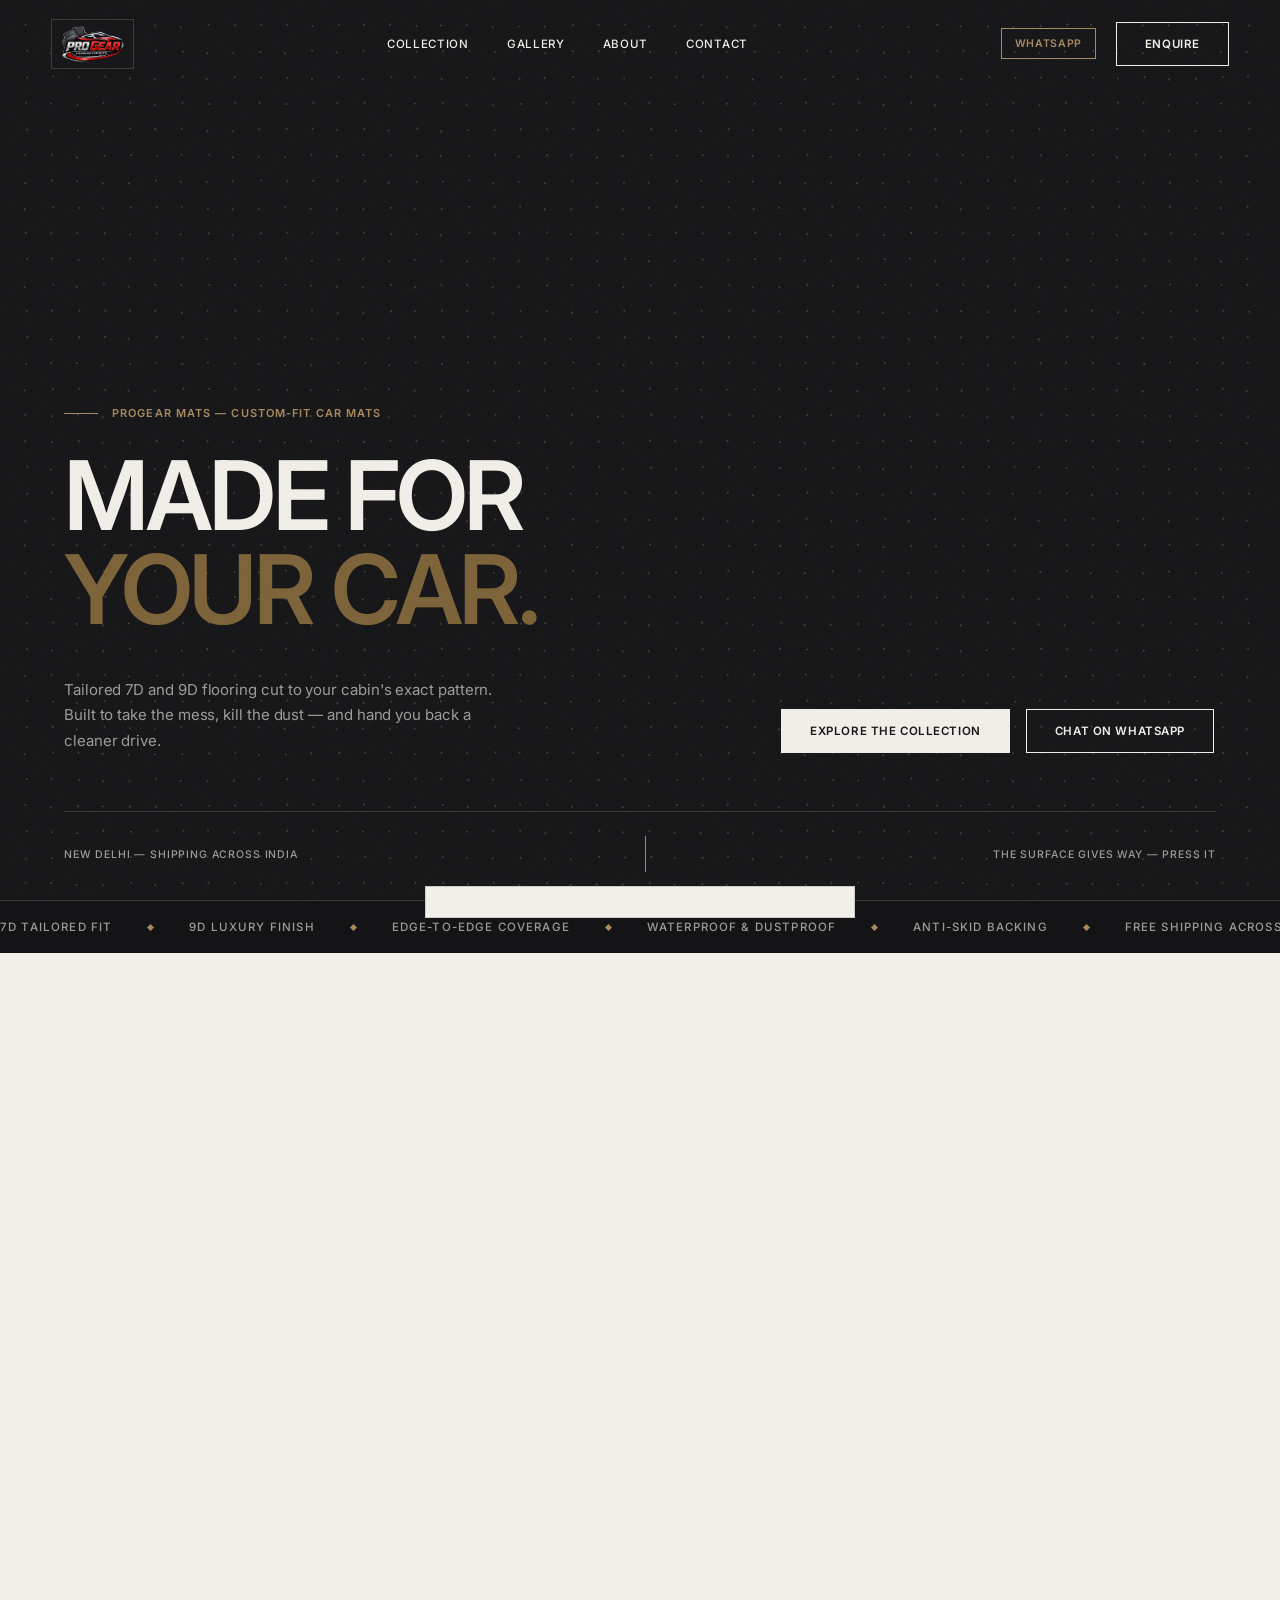
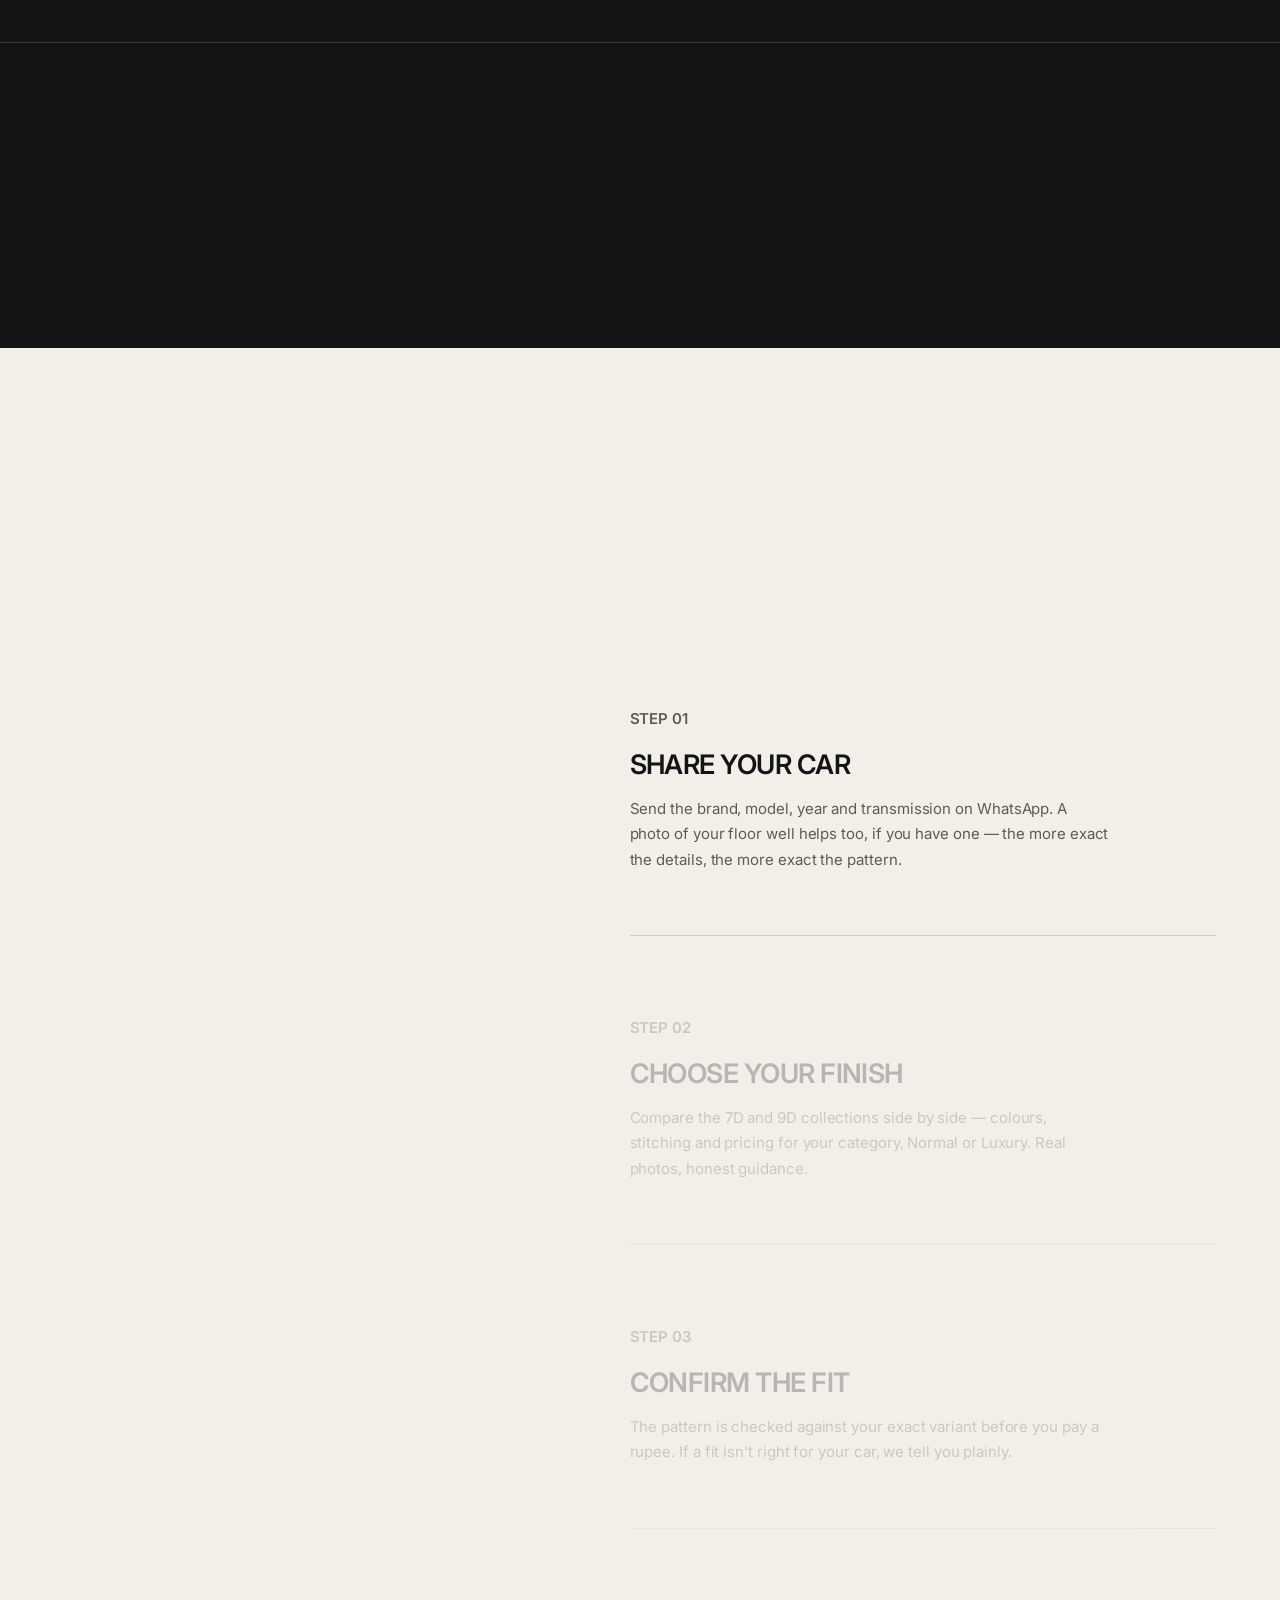
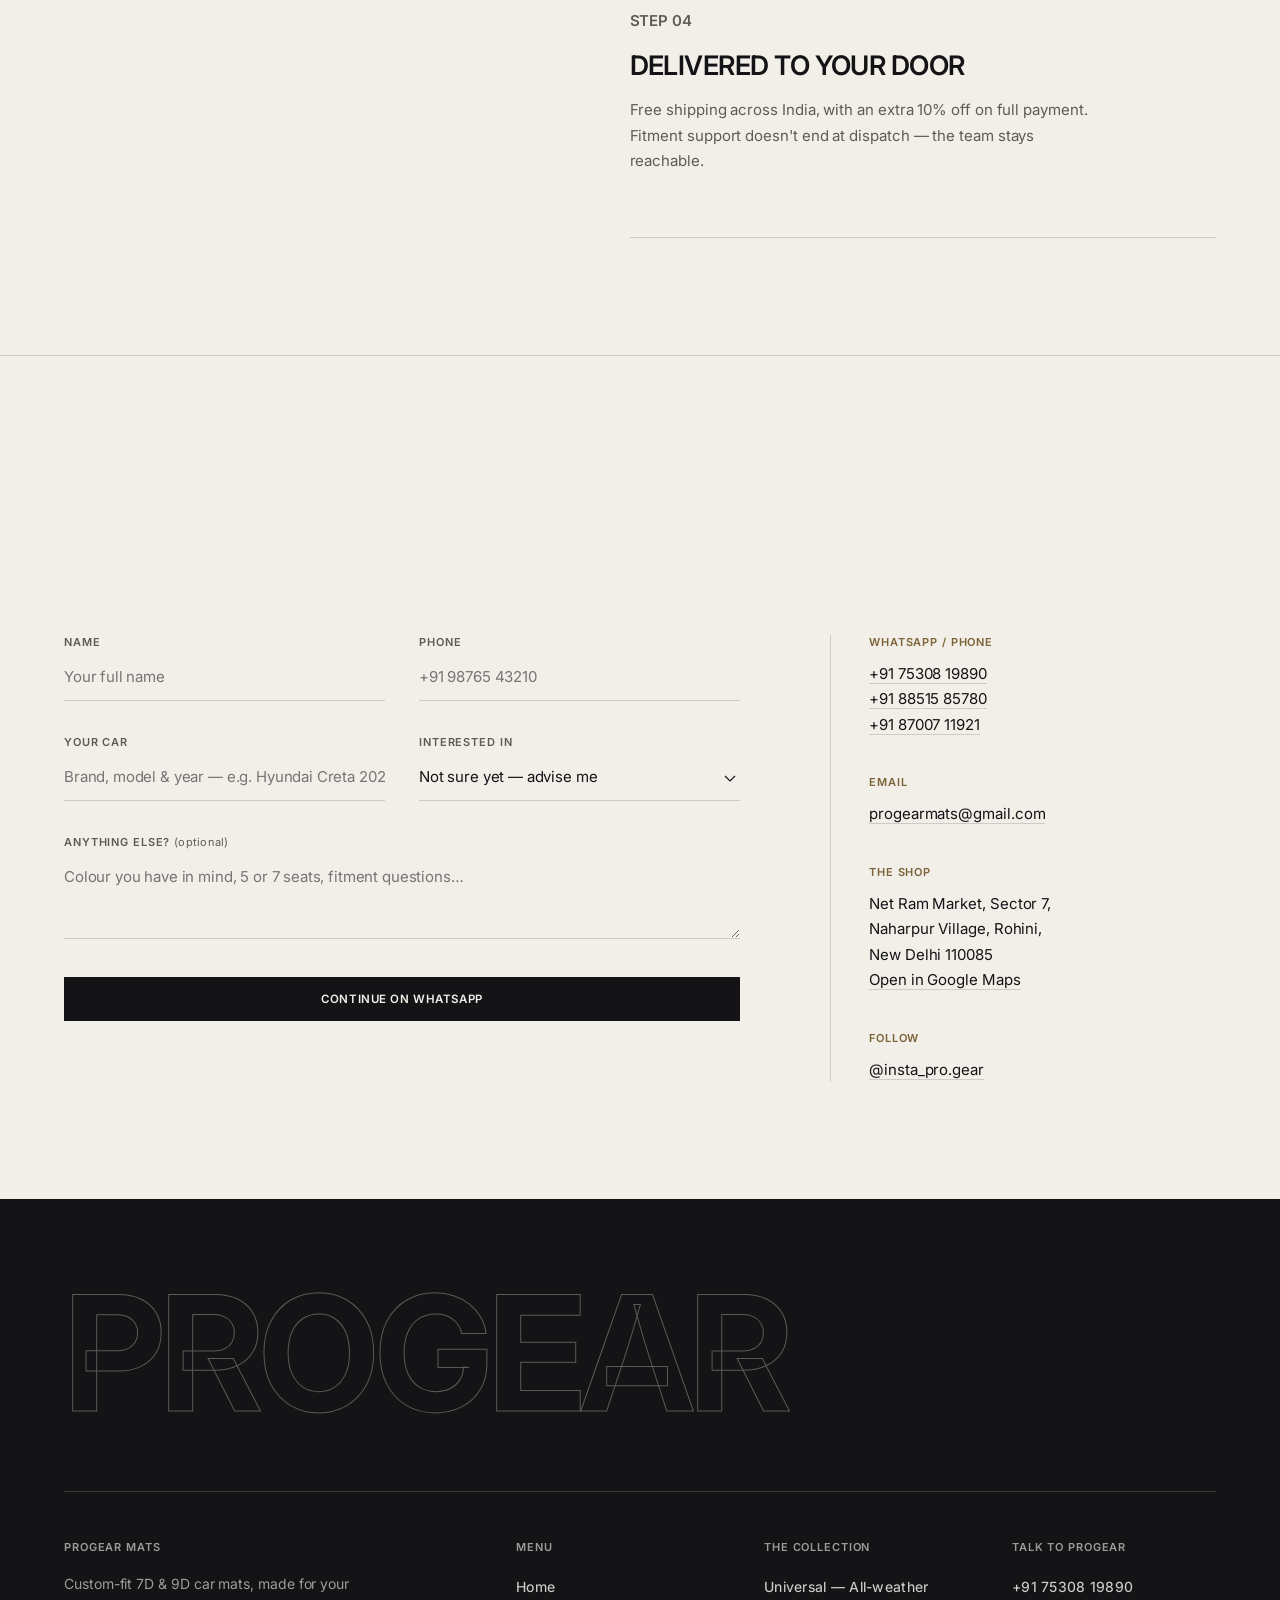
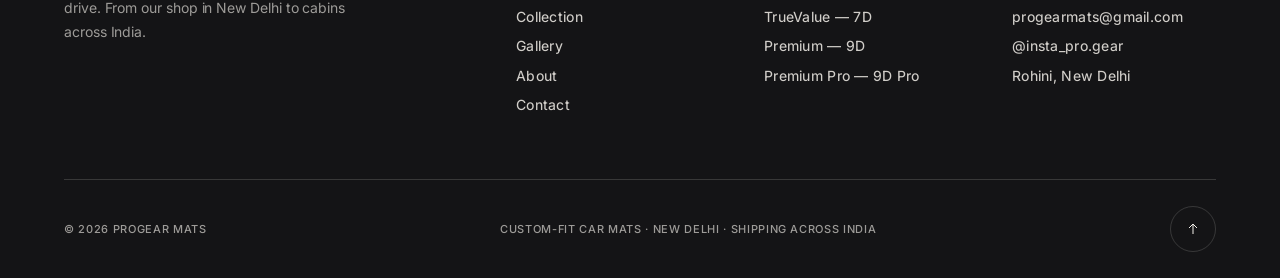
==== commit 51a9e400: "feat(reviews): use verified Google Maps reviews" ====
--- a/index.html
+++ b/index.html
@@ -112,12 +112,15 @@
   </section>
 
   <!-- REVIEWS QUOTE -->
-  <section class="quote tint">
+  <section class="quote tint" id="reviews">
     <div class="wrap">
-      <blockquote id="rvQuote" data-reveal>“They are just best in the business. Try once &amp; thank me later.”</blockquote>
-      <cite id="rvCite" data-reveal style="--d:.15s">Ghoshit B. — Google review</cite>
+      <blockquote id="rvQuote" data-reveal>“I’ve bought a lot of accessories over the years, but these mats stand out. The fit is exact, the quality feels built to last, and the whole experience felt honest. Feels good when someone delivers more than expected.”</blockquote>
+      <cite id="rvCite" data-reveal style="--d:.15s">
+        <span class="review-stars" aria-label="5 out of 5 stars">★★★★★</span>
+        <span id="rvByline">Ishit Rider — Google review · a year ago</span>
+      </cite>
       <div class="quote-link" data-reveal style="--d:.3s">
-        <a class="slink" href="https://maps.app.goo.gl/ZA1jkoFLoBcjtCaw8" target="_blank" rel="noreferrer">See all reviews on Google
+        <a class="slink" id="rvLink" href="https://maps.app.goo.gl/Ga2sVnMpEV1Dnd2s8" target="_blank" rel="noreferrer">Read this review on Google
           <svg viewBox="0 0 12 12" width="11" height="11" fill="none" aria-hidden="true"><path d="M1 11L11 1M4 1h7v7" stroke="currentColor"/></svg>
         </a>
       </div>
--- a/assets/site.css
+++ b/assets/site.css
@@ -158,7 +158,7 @@
 .quote blockquote.fade{opacity:0}
 .quote cite{display:block;margin-top:34px;font-style:normal;font-size:11px;letter-spacing:.08em;font-weight:500;text-transform:uppercase;color:var(--mut);text-align:center;transition:opacity .5s var(--ease)}
 .quote cite.fade{opacity:0}
-.quote cite::before{content:'';display:inline-block;width:34px;height:1px;background:var(--acc);vertical-align:middle;margin-right:16px}
+.quote cite .review-stars{display:block;margin-bottom:10px}
 .quote-link{display:flex;justify-content:center;margin-top:40px}
 
 /* ============ COLLECTION ROWS ============ */
@@ -411,10 +411,20 @@
 /* ============ REVIEWS (about) ============ */
 .rv-wrap{padding-block:clamp(80px,11vh,130px)}
 .rv-grid{display:grid;grid-template-columns:1fr 1fr;gap:0 clamp(34px,5vw,90px);border-top:1px solid var(--linel);margin-top:clamp(44px,6vh,72px)}
-.rv{padding:34px 0;border-bottom:1px solid var(--linel)}
+.rv{display:block;min-width:0;padding:34px 0;border-bottom:1px solid var(--linel);color:inherit;transition:color .3s var(--ease)}
+.rv-head{display:flex;align-items:center;gap:13px;margin-bottom:20px;min-width:0}
+.rv-avatar{position:relative;flex:0 0 44px;width:44px;height:44px;display:grid;place-items:center;overflow:hidden;border-radius:50%;background:var(--ink);color:var(--paper);font-size:11px;font-weight:600;letter-spacing:.05em}
+.rv-avatar img{position:absolute;inset:0;width:100%;height:100%;object-fit:cover}
+.rv-person{display:block;min-width:0}
+.rv-person strong{display:block;overflow:hidden;text-overflow:ellipsis;font-size:13px;font-weight:600;white-space:nowrap}
+.rv-person small{display:block;margin-top:4px;color:var(--mut);font-size:10px;font-weight:500;letter-spacing:.06em;text-transform:uppercase}
+.rv-open{margin-left:auto;color:var(--mut);font-size:16px;transition:color .3s,transform .3s var(--ease)}
+.review-stars{color:var(--acc);font-size:13px;line-height:1;letter-spacing:.12em}
 .rv blockquote{font-family:inherit;font-style:normal;font-weight:450;font-size:clamp(1.15rem,1.9vw,1.5rem);line-height:1.5;letter-spacing:-0.015em}
-.rv cite{display:block;margin-top:18px;font-style:normal;font-size:11px;letter-spacing:.08em;font-weight:500;text-transform:uppercase;color:var(--mut)}
-.rv cite::before{content:'';display:inline-block;width:26px;height:1px;background:var(--acc);vertical-align:middle;margin-right:12px}
+.rv .review-stars{margin-bottom:14px}
+.rv:hover{color:var(--acc)}
+.rv:hover .rv-open{color:var(--acc);transform:translate(2px,-2px)}
+.rv blockquote,.rv-person strong{overflow-wrap:anywhere}
 
 /* ============ VISIT / MAP (dark) ============ */
 .visit{padding-block:clamp(80px,11vh,130px)}
